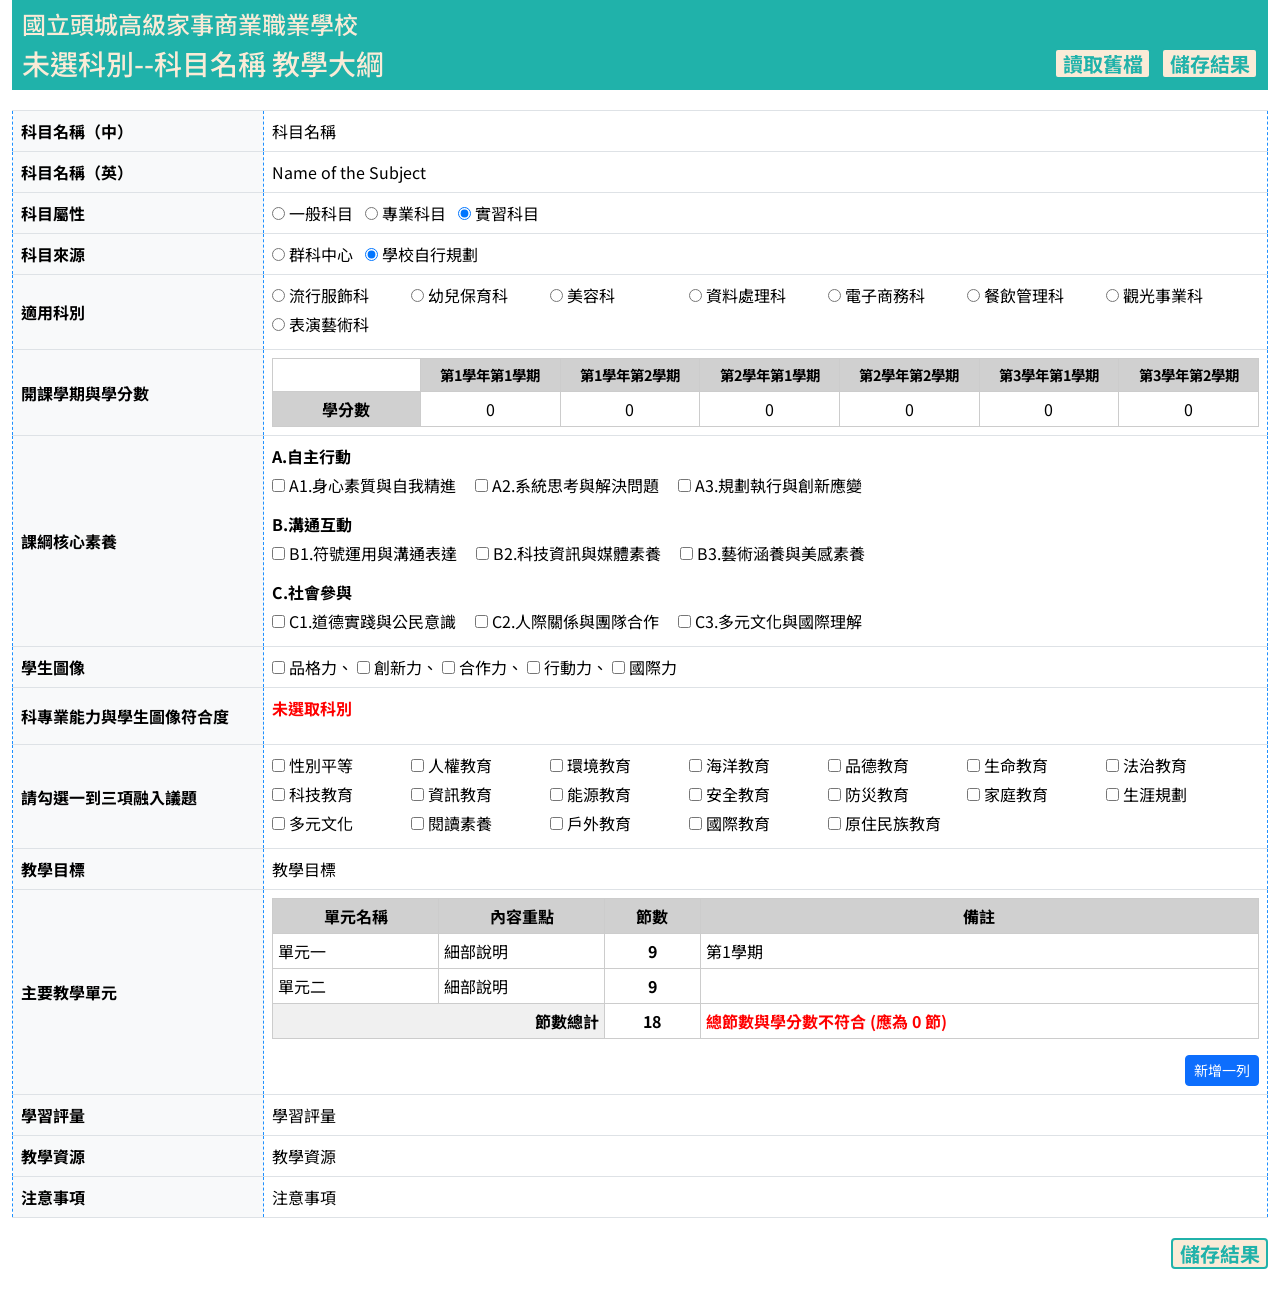
==== table.html @ cfb89565 "Add files via upload 填寫課程大綱" ====
<!doctype html>
<html lang="zh-TW">
<head>
<meta charset="UTF-8">
<meta name="viewport" content="width=device-width, initial-scale=1">
<title>未選科別--科目名稱 教學大綱</title> 

<link href="https://cdn.jsdelivr.net/npm/bootstrap@5.2.1/dist/css/bootstrap.min.css" rel="stylesheet">

<link rel="preconnect" href="https://fonts.googleapis.com">
<link rel="preconnect" href="https://fonts.gstatic.com" crossorigin>
<link href="https://fonts.googleapis.com/css2?family=Noto+Sans+TC:wght@500&display=swap" rel="stylesheet">

<style>
/* 繼承 logform.html 的通用樣式 */
* {
    font-family: 'Noto Sans TC', sans-serif;
}
.header {
    color: AntiqueWhite;
    background-color: LightSeaGreen;
    padding: 10px;
    margin-bottom: 20px;
    /* 確保定位上下文 */
    position: relative; 
}
/* 調整表格樣式 */
.syllabus-table th {
    background-color: #f8f9fa; /* Bootstrap Light 背景色 */
    width: 20%;
    font-weight: bold;
    color: #000;
}
.syllabus-table td, .syllabus-table th {
    vertical-align: middle;
    /* 增加藍色虛線邊框來提示可編輯 */
    border: 1px dashed DodgerBlue; 
}

/* 內部單元表格 - 統一樣式 (主要教學單元與科專業能力、開課學期) */
.inner-table td, .inner-table th {
    /* 使用 #ccc 實線邊框，匹配科專業能力 */
    border: 1px solid #ccc !important; 
    padding: 5px; 
    vertical-align: middle;
}
.inner-table th {
    /* 背景色改為 #d0d0d0 */
    background-color: #d0d0d0; 
    width: auto;
    /* 置中和粗體 */
    text-align: center; 
    font-weight: bold; 
    color: #000; /* 確保內嵌表格標題文字是黑色 */
}

/* 移除「主要教學單元」表格的行底色 (stripe) */
#syllabusTable tbody tr td {
    background-color: transparent !important; /* 確保沒有底色 */
}
/* 讓包含 input/list 的儲存格保持不可直接編輯外部文字，只允許操作內部元素 */
.no-edit-td {
    /* 移除藍色虛線邊框，使用實線 */
    border: 1px solid #999; 
    /* 強制內容不可編輯 */
    contenteditable: "false"; 
}
/* 關鍵：使所有帶有 editable-td class 的格子文字為 DodgerBlue */
.editable-td {
    color: DodgerBlue;
}
/* 適用科別/學期選項排版，讓選項之間有足夠間距 */
.subject-group label {
    display: inline-block;
    min-width: 120px;
    margin-right: 15px;
    margin-bottom: 5px;
}

/* ****** 開課學期表格相關樣式 (轉置後) ****** */
/* 確保學期標題不會因為太長而換行 */
#semesterCreditTable thead th:not(:first-child) {
    font-size: 0.9rem; /* 縮小字體以容納更多欄位 */
}
/* ****** 結束：開課學期表格相關樣式 ****** */

/* ****** 科專業能力內嵌表格樣式 (繼承 .inner-table 樣式) ****** */
.inner-competency-table .match-options label {
    margin-left: 5px; /* 讓選項之間有間距 */
}
/* ****** 結束：科專業能力內嵌表格樣式 ****** */


/* 節數欄位置中對齊 */
.session-count, #totalSessionCount {
    text-align: center;
    font-weight: bold; /* 總計保持粗體 */
}
/* 總計列標題 */
.inner-table tfoot th {
    background-color: #f0f0f0; /* 總計列標題不同色 */
    text-align: right;
    /* 確保邊框與內嵌表格一致 */
    border: 1px solid #ccc !important; 
}

/* 按鈕容器樣式，讓按鈕靠右 */
.button-container {
    text-align: right;
    margin-top: 10px; /* 與表格間距 */
}
/* 調整內層 list 的間距，避免文字太擠 */
.editable-td ul, .editable-td ol {
    margin-bottom: 0.5rem;
    padding-left: 20px;
}
.editable-td p {
    margin-bottom: 0.5rem;
}
/* ****** 統一標頭按鈕樣式 ****** */
.header-button {
    /* 配合 header 顏色，使用高對比配色 */
    background-color: AntiqueWhite; 
    color: LightSeaGreen; 
    border: 2px solid LightSeaGreen; 
    
    /* 套用統一的較小尺寸 */
    font-size: 1.25rem; 
    padding: 0.1rem 0.4rem;
    
    /* 基本按鈕樣式 */
    cursor: pointer;
    border-radius: 0.25rem;
    line-height: 1.2;
    font-weight: bold; 
    transition: background-color 0.15s ease-in-out;
    text-shadow: none; 
    
    position: initial;
    top: initial;
    right: initial;
}

.header-button:hover {
    background-color: #f5f5dc; 
    box-shadow: 0 0 5px LightSeaGreen;
}

#loadOldFileButton {
    margin-right: 10px; /* 讀取舊檔按鈕與儲存按鈕的間距 */
}
/* ****** 結束：統一標頭按鈕樣式 ****** */
</style>
</head>

<body>

<div class="container-fluid">
    <div class="header">
        <h4>國立頭城高級家事商業職業學校</h4>
        <div id="title-row" style="display: flex; justify-content: space-between; align-items: center;">
            <h3 id="mainSubjectTitle" style="margin-bottom: 0;">開課科別--科目名稱 教學大綱</h3>
            <div id="button-group" style="display: flex; align-items: center;">
                <input type="file" id="fileInput" style="display: none;" accept="text/html">
                <button id="loadOldFileButton" class="header-button" title="從已儲存的靜態檔中讀取內容">讀取舊檔</button>
                <button id="saveFinalButton" class="header-button">儲存結果</button> 
            </div>
            </div>
    </div>

    <table class="table table-bordered syllabus-table">
        <tbody>
            <tr>
                <th>科目名稱（中）</th>
                <td contenteditable="true" class="editable-td" id="subjectNameCh">科目名稱</td>
            </tr>
            <tr>
                <th>科目名稱（英）</th>
                <td contenteditable="true" class="editable-td" id="subjectNameEn">Name of the Subject</td>
            </tr>
            <tr>
                <th>科目屬性</th>
                <td class="no-edit-td">
                    <label><input type="radio" name="subject_type"> 一般科目</label>&nbsp;&nbsp;
                    <label><input type="radio" name="subject_type"> 專業科目</label>&nbsp;&nbsp;
                    <label><input type="radio" name="subject_type" checked> 實習科目</label>
                </td>
            </tr>
            <tr>
                <th>科目來源</th>
                <td class="no-edit-td">
                    <label><input type="radio" name="subject_source"> 群科中心</label>&nbsp;&nbsp;
                    <label><input type="radio" name="subject_source" checked> 學校自行規劃</label>
                </td>
            </tr>
            <tr>
                <th>適用科別</th>
                <td class="no-edit-td subject-group">
                    <label><input type="radio" name="applicable_dept"> 流行服飾科</label>
                    <label><input type="radio" name="applicable_dept"> 幼兒保育科</label>
                    <label><input type="radio" name="applicable_dept"> 美容科</label>
                    <label><input type="radio" name="applicable_dept"> 資料處理科</label>
                    <label><input type="radio" name="applicable_dept"> 電子商務科</label>
                    <label><input type="radio" name="applicable_dept"> 餐飲管理科</label>
                    <label><input type="radio" name="applicable_dept"> 觀光事業科</label> 
                    <label><input type="radio" name="applicable_dept"> 表演藝術科</label>
                </td>
            </tr>
            <tr>
                <th>開課學期與學分數</th>
                <td class="no-edit-td">
                    <table class="table table-bordered inner-table" id="semesterCreditTable" style="margin-bottom: 0; width: 100%;">
                        <thead>
                            <tr>
                                <th style="width: 15%; background-color: transparent;"></th> <th>第1學年第1學期</th>
                                <th>第1學年第2學期</th>
                                <th>第2學年第1學期</th>
                                <th>第2學年第2學期</th>
                                <th>第3學年第1學期</th>
                                <th>第3學年第2學期</th>
                            </tr>
                        </thead>
                        <tbody>
                            <tr>
                                <th style="color: #000; vertical-align: middle; font-weight: bold; background-color: #d0d0d0; text-align: center;">學分數</th>
                                <td contenteditable="true" class="editable-td credit-cell" style="text-align: center;">0</td>
                                <td contenteditable="true" class="editable-td credit-cell" style="text-align: center;">0</td>
                                <td contenteditable="true" class="editable-td credit-cell" style="text-align: center;">0</td>
                                <td contenteditable="true" class="editable-td credit-cell" style="text-align: center;">0</td>
                                <td contenteditable="true" class="editable-td credit-cell" style="text-align: center;">0</td>
                                <td contenteditable="true" class="editable-td credit-cell" style="text-align: center;">0</td>
                            </tr>
                        </tbody>
                    </table>
                </td>
            </tr>
            <tr>
                <th>課綱核心素養</th>
                <td class="no-edit-td subject-group">
                    <p style="font-weight: bold; margin-bottom: 5px; margin-top: 0; color: #000;">A.自主行動</p>
                    <label><input type="checkbox" name="core_competency"> A1.身心素質與自我精進</label>
                    <label><input type="checkbox" name="core_competency"> A2.系統思考與解決問題</label>
                    <label><input type="checkbox" name="core_competency"> A3.規劃執行與創新應變</label>
                    <br>
                    <p style="font-weight: bold; margin-top: 10px; margin-bottom: 5px; color: #000;">B.溝通互動</p>
                    <label><input type="checkbox" name="core_competency"> B1.符號運用與溝通表達</label>
                    <label><input type="checkbox" name="core_competency"> B2.科技資訊與媒體素養</label>
                    <label><input type="checkbox" name="core_competency"> B3.藝術涵養與美感素養</label>
                    <br>
                    <p style="font-weight: bold; margin-top: 10px; margin-bottom: 5px; color: #000;">C.社會參與</p>
                    <label><input type="checkbox" name="core_competency"> C1.道德實踐與公民意識</label>
                    <label><input type="checkbox" name="core_competency"> C2.人際關係與團隊合作</label>
                    <label><input type="checkbox" name="core_competency"> C3.多元文化與國際理解</label>
                </td>
            </tr>
            <tr>
                <th>學生圖像</th>
                <td class="no-edit-td">
                    <label><input type="checkbox"> 品格力</label>、
                    <label><input type="checkbox"> 創新力</label>、
                    <label><input type="checkbox"> 合作力</label>、
                    <label><input type="checkbox"> 行動力</label>、
                    <label><input type="checkbox"> 國際力</label>
                </td>
            </tr>
            
            <tr id="majorCompetencyRow">
                <th>科專業能力與學生圖像符合度</th>
                <td id="majorCompetenciesContainer" class="no-edit-td">
                    </td>
            </tr>
            
            <tr>
                <th>請勾選一到三項融入議題</th>
                <td class="no-edit-td subject-group">
                    <label><input type="checkbox" name="integrated_topic"> 性別平等</label>
                    <label><input type="checkbox" name="integrated_topic"> 人權教育</label>
                    <label><input type="checkbox" name="integrated_topic"> 環境教育</label>
                    <label><input type="checkbox" name="integrated_topic"> 海洋教育</label>
                    <label><input type="checkbox" name="integrated_topic"> 品德教育</label>
                    <label><input type="checkbox" name="integrated_topic"> 生命教育</label>
                    <label><input type="checkbox" name="integrated_topic"> 法治教育</label>
                    <label><input type="checkbox" name="integrated_topic"> 科技教育</label>
                    <label><input type="checkbox" name="integrated_topic"> 資訊教育</label>
                    <label><input type="checkbox" name="integrated_topic"> 能源教育</label>
                    <label><input type="checkbox" name="integrated_topic"> 安全教育</label>
                    <label><input type="checkbox" name="integrated_topic"> 防災教育</label>
                    <label><input type="checkbox" name="integrated_topic"> 家庭教育</label>
                    <label><input type="checkbox" name="integrated_topic"> 生涯規劃</label>
                    <label><input type="checkbox" name="integrated_topic"> 多元文化</label>
                    <label><input type="checkbox" name="integrated_topic"> 閱讀素養</label>
                    <label><input type="checkbox" name="integrated_topic"> 戶外教育</label>
                    <label><input type="checkbox" name="integrated_topic"> 國際教育</label>
                    <label><input type="checkbox" name="integrated_topic"> 原住民族教育</label>
                </td>
            </tr>
            
            <tr>
                <th>教學目標</th>
                <td contenteditable="true" class="editable-td">教學目標</td>
            </tr>
            <tr>
                <th>主要教學單元</th>
                <td>
                    <table class="table table-bordered inner-table" id="syllabusTable">
                        <thead>
                            <tr><th>單元名稱</th><th>內容重點</th><th>節數</th><th>備註</th></tr>
                        </thead>
                        <tbody id="unitBody">
                            <tr><td contenteditable="true" class="editable-td">單元一</td><td contenteditable="true" class="editable-td">細部說明</td><td contenteditable="true" class="editable-td session-count">9</td><td contenteditable="true" class="editable-td">第1學期</td></tr>
                            <tr><td contenteditable="true" class="editable-td">單元二</td><td contenteditable="true" class="editable-td">細部說明</td><td contenteditable="true" class="editable-td session-count">9</td><td contenteditable="true" class="editable-td"></td></tr>
                        </tbody>
                        <tfoot>
                            <tr>
                                <th colspan="2">節數總計</th>
                                <td id="totalSessionCount" class="editable-td" style="text-align: center;">0</td>
                                <td id="creditMatchWarning"></td>
                            </tr>
                        </tfoot>
                    </table>
                    <div class="button-container">
                        <button class="btn btn-sm btn-primary" id="addNewUnitRow">新增一列</button>
                    </div>
                </td>
            </tr>
            
            <tr>
                <th>學習評量</th>
                <td contenteditable="true" class="editable-td">學習評量</td>
            </tr>
            <tr>
                <th>教學資源</th>
                <td contenteditable="true" class="editable-td">教學資源</td>
            </tr>
            <tr>
                <th>注意事項</th>
                <td contenteditable="true" class="editable-td">注意事項</td>
            </tr>
        </tbody>
    </table>
</div>

<div class="container-fluid" style="text-align: right; margin-top: 20px; margin-bottom: 20px;">
    <button id="saveFinalButtonBottom" class="header-button">儲存結果</button>
</div>

<script src="https://cdn.jsdelivr.net/npm/bootstrap@5.2.1/dist/js/bootstrap.bundle.min.js"></script>

<script>
//==================================================
// 1. 科專業能力資料表
//==================================================
const 科專業能力 = {
    "流行服飾科": [
        "具備流行服飾類相關基本概念及實用技能",
        "具備對美之敏銳觀察力，且富含敬業精神的工作態度及職業道德與終身學習的觀念",
        "具備服飾設計專業知能及作品賞析能力",
        "具備打版專業技能及服裝修改技巧",
        "具備流行脈動觀察及分析能力"
    ],
    "幼兒保育科": [
        "具備幼保類科基本概念及實用技能",
        "具備教案設計活動規劃的能力",
        "具備助理保育員之教保能力",
        "具備家庭服務與照顧服務能力",
        "具備團隊合作與多元能力"
    ],
    "美容科": [
        "具備美容美髮專業知能與職業道德",
        "具備美感與美髮彩妝鑑賞與服務能力",
        "具備整體造型與時尚產業實作能力",
        "具備敬業工作態度與終身學習能力"
    ],
    "資料處理科": [
        "具備辦公室自動化行政能力",
        "具備網頁設計能力",
        "具備多媒體製作能力",
        "具備行動裝置應用程式製作能力",
        "具備職場所需的職業道德與終身學習能力"
    ],
    "電子商務科": [
        "具備商業基礎與電商經營能力",
        "具備創意思考、行銷企劃與數位行銷能力",
        "具備金融理財與會計資訊應用能力",
        "具備資訊軟體與多媒體應用能力",
        "具備敬業精神與終身學習態度"
    ],
    "餐飲管理科": [
        "具備中餐、西餐與烘焙能力",
        "具備飲料調製與創意飲品能力",
        "具備餐飲服務與溝通能力",
        "具備基礎餐旅英語能力",
        "具備在地文化與飲食連結能力"
    ],
    "觀光事業科": [
        "具備旅館、餐廳、會展與運輸服務能力",
        "具備國際觀與餐旅英日語會話能力",
        "具備導覽解說與旅遊溝通能力",
        "具備文化與觀光資源整合與遊程設計能力",
        "具備人文素養與職業道德能力"
    ],
    "表演藝術科": [
        "具備表演藝術基礎能力",
        "具備影視幕後工程應用能力",
        "具備人文藝術素養",
        "具備藝術產業實作能力",
        "具備職業道德與終身學習能力"
    ]
};


//==================================================
// 2. 計算總節數與學分符合性
//==================================================
function calculateTotalSessions() {
    const cells = document.querySelectorAll(".session-count");
    let total = 0;

    cells.forEach(c => {
        // 確保在計算時，contenteditable 的值是數字
        const v = parseInt(c.textContent.trim().replace(/\D/g, "")) || 0;
        total += v;
    });

    document.getElementById("totalSessionCount").textContent = total;

    // 計算總學分 (從 .credit-cell 的文本內容中提取)
    let credits = 0;
    document.querySelectorAll(".credit-cell").forEach(td => {
        // 使用 replace(/\D/g, "") 穩健地提取數字
        credits += parseInt(td.textContent.trim().replace(/\D/g, "")) || 0;
    });


    const required = credits * 18;
    const warn = document.getElementById("creditMatchWarning");

    warn.innerHTML = (required !== total)
        ? `<span style="color:red;font-weight:bold">總節數與學分數不符合 (應為 ${required} 節)</span>`
        : "";
}


//==================================================
// 3. 更新標題與科別 → 更新能力表
//==================================================
function updateTitles() {
    const subject = document.getElementById("subjectNameCh").textContent.trim();
    const r = document.querySelector('input[name="applicable_dept"]:checked');
    const dept = r ? r.closest("label").textContent.trim() : "未選科別";

    const title = `${dept}--${subject} 教學大綱`;

    document.title = title;
    document.getElementById("mainSubjectTitle").textContent = title;

    update科專業能力();
}


//==================================================
// 4. 動態產生科專業能力表格
//==================================================
function update科專業能力() {
    const r = document.querySelector('input[name="applicable_dept"]:checked');
    const container = document.getElementById("majorCompetenciesContainer");

    if (!r) {
        container.innerHTML = `<p style="color:red;font-weight:bold">未選取科別</p>`;
        return;
    }

    const dept = r.closest("label").textContent.trim();
    const list = 科專業能力[dept];

    if (!list) {
        // 應不會發生，但以防萬一
        container.innerHTML = `<p style="color:red;font-weight:bold">科別資料庫錯誤</p>`;
        return;
    }

    let html = `
        <table class="table table-bordered inner-table inner-competency-table">
            <thead>
                <tr>
                    <th style="background-color: #d0d0d0; color: #000; text-align: center;">科專業能力</th>
                    <th style="width: 20%; background-color: #d0d0d0; color: #000; text-align: center;">符合度</th>
                </tr>
            </thead>
            <tbody>
    `;

    list.forEach((text, i) => {
        const name = `competency_match_${i}`;
        html += `
            <tr>
                <td class="competency-text">${text}</td>
                <td class="match-options">
                    <label><input type="radio" name="${name}" value="高"> 高</label>
                    <label><input type="radio" name="${name}" value="低"> 低</label>
                    <label><input type="radio" name="${name}" value="無" checked> 無</label>
                </td>
            </tr>
        `;
    });

    html += "</tbody></table>";
    container.innerHTML = html;
}


//==================================================
// 5. 新增教學單元列
//==================================================
function addNewRow() {
    const tbody = document.getElementById("unitBody");
    const tr = document.createElement("tr");
    tr.innerHTML = `
        <td contenteditable="true" class="editable-td">請輸入單元名稱</td>
        <td contenteditable="true" class="editable-td">請輸入內容重點</td>
        <td contenteditable="true" class="editable-td session-count">1</td>
        <td contenteditable="true" class="editable-td"></td>
    `;

    tbody.appendChild(tr);
    tr.querySelector(".session-count").addEventListener("input", calculateTotalSessions);

    calculateTotalSessions();
}


//==================================================
// 6. 讀取舊檔（靜態檔讀取）
//==================================================

/**
 * Helper: Updates radio/checkbox fields from static text.
 * @param {HTMLElement} td - The static TD element content.
 * @param {string} selector - CSS selector for the live input group (e.g., 'input[name="applicable_dept"]').
 * @param {string} [separator='、'] - Separator for checkbox groups.
 */
function updateSelectionField(td, selector, separator = '、') {
    // 靜態檔的內容
    let staticText = td.textContent.trim();
    if (!staticText) return;

    // 清除所有現有的勾選
    document.querySelectorAll(selector).forEach(input => input.checked = false);
    
    // 如果是 Radio Button，直接比對文字
    if (selector.includes('type="radio"')) {
        document.querySelectorAll(selector).forEach(input => {
            const label = input.closest('label');
            if (label && label.textContent.trim() === staticText) {
                input.checked = true;
            }
        });
        return;
    }

    // Checkbox Group
    // 進行分割並清理空白，同時排除空字串
    const selectedItems = staticText.split(separator)
                                    .map(item => item.trim())
                                    .filter(item => item !== '');


    document.querySelectorAll(selector).forEach(input => {
        const label = input.closest('label');
        if (label && selectedItems.includes(label.textContent.trim())) {
            input.checked = true;
        }
    });
}

/**
 * Helper: Restores the live semester credit table from the static table's cell values.
 * @param {HTMLElement} staticTable - The loaded #semesterCreditTable element.
 */
function loadSemesterCreditTable(staticTable) {
    const liveTable = document.getElementById('semesterCreditTable');
    
    // 直接選取靜態表格和動態表格中的所有 .credit-cell，以確保只選擇學分數欄位
    const staticCreditCells = staticTable.querySelectorAll('.credit-cell');
    const liveCreditCells = liveTable.querySelectorAll('.credit-cell'); 

    if (staticCreditCells.length === 0 || liveCreditCells.length === 0) return;

    staticCreditCells.forEach((staticCell, index) => {
        // 使用 replace(/\D/g, "") 穩健地提取數字
        const staticValue = staticCell.textContent.trim().replace(/\D/g, "");
        
        if (liveCreditCells[index]) {
            // 直接將靜態檔的數值寫入 live table 的 contenteditable TD
            liveCreditCells[index].textContent = staticValue;
        }
    });
}


/**
 * Helper: Restores the live major competencies match from the static table.
 * @param {HTMLElement} staticTable - The loaded .inner-competency-table element.
 */
function loadMajorCompetencies(staticTable) {
    const liveTable = document.querySelector('#majorCompetenciesContainer .inner-competency-table');
    if (!liveTable) return; // 沒選科別或更新失敗

    const staticRows = staticTable.querySelectorAll('tbody tr');
    
    staticRows.forEach(staticRow => {
        const staticText = staticRow.querySelector('.competency-text')?.textContent.trim();
        // 靜態檔的 match-options 儲存格只有文字
        const staticMatch = staticRow.querySelector('td:last-child')?.textContent.trim(); 
        
        if (!staticText || !staticMatch) return;
        
        // 在 live table 中找到相符的列
        const liveRow = Array.from(liveTable.querySelectorAll('tbody tr')).find(tr => {
            return tr.querySelector('.competency-text')?.textContent.trim() === staticText;
        });

        if (liveRow) {
            // 找到 live table 中符合 static match text 的 radio button
            const liveRadio = liveRow.querySelector(`input[type="radio"][value="${staticMatch}"]`);
            if (liveRadio) {
                const name = liveRadio.name;
                // 清除現有 check
                liveRow.querySelectorAll(`input[name="${name}"]`).forEach(r => r.checked = false);
                // 設置新的 check
                liveRadio.checked = true;
            }
        }
    });
}

/**
 * Helper: Restores the live syllabus table from the static table rows.
 * @param {HTMLElement} staticTable - The loaded #syllabusTable element.
 */
function loadSyllabusTable(staticTable) {
    const unitBody = document.getElementById('unitBody');
    // 清除現有 rows
    unitBody.innerHTML = ''; 
    
    // 嚴格只查詢靜態表格 tbody 內的 <tr>，避免選取到 tfoot
    const staticBody = staticTable.querySelector('tbody');
    if (!staticBody) return;
    
    const staticRows = staticBody.querySelectorAll('tr'); // 修正選擇器
    
    staticRows.forEach(staticRow => {
        const newTr = document.createElement('tr');
        // 複製儲存格內容並重新設定可編輯屬性
        Array.from(staticRow.children).forEach((staticCell, index) => {
            const newTd = document.createElement('td');
            // 直接複製 innerHTML，保留 ul/ol/p 標籤結構
            newTd.innerHTML = staticCell.innerHTML;
            newTd.setAttribute('contenteditable', 'true');
            newTd.classList.add('editable-td');
            
            // 重新加上節數欄位的 class 和 listener
            if (index === 2) {
                newTd.classList.add('session-count');
                newTd.addEventListener('input', calculateTotalSessions);
            }
            newTr.appendChild(newTd);
        });
        unitBody.appendChild(newTr);
    });
}


function loadOldFile() {
    const fileInput = document.getElementById('fileInput');
    
    // 設置 onchange 事件處理器
    fileInput.onchange = (e) => {
        const file = e.target.files[0];
        // 清空 file input，以便下次選取相同檔案時仍能觸發 change 事件
        e.target.value = ''; 
        if (!file) return;

        const reader = new FileReader();
        reader.onload = function(event) {
            const htmlContent = event.target.result;
            // 解析載入的靜態 HTML
            const parser = new DOMParser();
            const staticDoc = parser.parseFromString(htmlContent, 'text/html');
            const staticTable = staticDoc.querySelector('.syllabus-table');
            
            if (!staticTable) {
                alert("錯誤：讀取檔案失敗或檔案格式不正確，請確保您讀取的是先前儲存的靜態 HTML 檔。");
                return;
            }

            // 取得所有靜態表格的 TH/TD 映射
            const staticRows = Array.from(staticTable.querySelectorAll('tbody tr'));
            const getStaticTdByTh = (thText) => {
                const tr = staticRows.find(r => r.querySelector('th')?.textContent.trim() === thText);
                // 靜態檔儲存時 TH/TD 在同一個 TR 裡
                return tr ? tr.querySelector('td') : null; 
            };

            // ** 1. 載入文字欄位 **
            const staticSubjectNameCh = getStaticTdByTh('科目名稱（中）');
            if (staticSubjectNameCh) {
                document.getElementById('subjectNameCh').textContent = staticSubjectNameCh.textContent.trim();
            }
            const staticSubjectNameEn = getStaticTdByTh('科目名稱（英）');
            if (staticSubjectNameEn) {
                document.getElementById('subjectNameEn').textContent = staticSubjectNameEn.textContent.trim();
            }
            
            // ** 2. 載入選擇欄位 - 先載入適用科別以重建科專業能力表格 **
            const staticApplicableDeptTd = getStaticTdByTh('適用科別');
            if (staticApplicableDeptTd) {
                // 靜態檔的適用科別 TD 內容為純文字 (e.g. 餐飲管理科)
                updateSelectionField(staticApplicableDeptTd, 'input[name="applicable_dept"]');
                updateTitles(); // 必須立即呼叫來重建科專業能力表格
            }

            // ** 3. 載入其他選擇欄位 **
            const staticSubjectTypeTd = getStaticTdByTh('科目屬性');
            if (staticSubjectTypeTd) updateSelectionField(staticSubjectTypeTd, 'input[name="subject_type"]');
            toggleMajorCompetencyVisibility(); // 載入屬性後檢查隱藏/顯示
            
            const staticSubjectSourceTd = getStaticTdByTh('科目來源');
            if (staticSubjectSourceTd) updateSelectionField(staticSubjectSourceTd, 'input[name="subject_source"]');
            
            const staticStudentImageTd = getStaticTdByTh('學生圖像');
            // 注意：學生圖像沒有 name 屬性，使用更複雜的選擇器
            if (staticStudentImageTd) updateSelectionField(staticStudentImageTd, 'td:not(#majorCompetenciesContainer, #semesterCreditTable) > label > input[type="checkbox"]:not([name])', '、'); 

            const staticIntegratedTopicTd = getStaticTdByTh('請勾選一到三項融入議題');
            // 此處使用修正後的 updateSelectionField 函式來讀取融入議題
            if (staticIntegratedTopicTd) updateSelectionField(staticIntegratedTopicTd, 'input[name="integrated_topic"]', '、'); 
            
            // ** 4. 載入核心素養（特殊解析） **
            const staticCoreCompetencyTd = getStaticTdByTh('課綱核心素養');
            if (staticCoreCompetencyTd) {
                document.querySelectorAll('input[name="core_competency"]').forEach(input => input.checked = false);
                
                let staticText = staticCoreCompetencyTd.textContent.trim();
                // 移除標頭文字，將剩餘文字用分隔符號連接
                staticText = staticText.replace(/\s*A\.自主行動\s*|\s*B\.溝通互動\s*|\s*C\.社會參與\s*/g, '、').trim();
                staticText = staticText.replace(/^、|、$/g, '').trim(); 
                
                if (staticText) {
                    // 這裡也使用修正後的 split 和 trim 邏輯
                    const selectedItems = staticText.split('、')
                                                    .map(item => item.trim())
                                                    .filter(item => item !== '');


                    document.querySelectorAll('input[name="core_competency"]').forEach(input => {
                        const label = input.closest('label');
                        if (label && selectedItems.includes(label.textContent.trim())) {
                            input.checked = true;
                        }
                    });
                }
            }


            // ** 5. 載入表格欄位 **
            
            // 科專業能力與學生圖像符合度
            const staticMajorCompetenciesTd = getStaticTdByTh('科專業能力與學生圖像符合度');
            const staticMajorCompetenciesTable = staticMajorCompetenciesTd ? staticMajorCompetenciesTd.querySelector('.inner-competency-table') : null;
            if (staticMajorCompetenciesTable) {
                // 必須在 updateTitles() 之後執行，因為 updateTitles() 會建立 live table
                loadMajorCompetencies(staticMajorCompetenciesTable);
            }
            
            // 開課學期與學分數 
            const staticSemesterCreditTd = getStaticTdByTh('開課學期與學分數');
            const staticSemesterCreditTable = staticSemesterCreditTd ? staticSemesterCreditTd.querySelector('#semesterCreditTable') : null;
            if (staticSemesterCreditTable) {
                loadSemesterCreditTable(staticSemesterCreditTable);
            }
            
            // 主要教學單元
            const staticSyllabusTd = getStaticTdByTh('主要教學單元');
            const staticSyllabusTable = staticSyllabusTd ? staticSyllabusTd.querySelector('#syllabusTable') : null;
            if (staticSyllabusTable) {
                loadSyllabusTable(staticSyllabusTable);
            }
            
            // ** 6. 載入剩餘可編輯文字/列表欄位 **
            const fieldsToLoad = ['教學目標', '學習評量', '教學資源', '注意事項'];

            fieldsToLoad.forEach(thText => {
                const staticTd = getStaticTdByTh(thText);
                const liveTd = Array.from(document.querySelectorAll('.syllabus-table th')).find(th => th.textContent.trim() === thText)?.nextElementSibling;
                if (staticTd && liveTd) {
                    // 直接複製 innerHTML，保留 ul/ol/p 標籤結構
                    liveTd.innerHTML = staticTd.innerHTML;
                }
            });
            
            // ** 7. 最終更新 **
            calculateTotalSessions();
            
            alert("檔案讀取成功！網頁內容已更新。");
        };
        reader.readAsText(file);
    };
    
    // 3. 點擊按鈕，觸發隱藏的 file input
    fileInput.click();
}


//==================================================
// 7. 儲存靜態檔（修正檔名）
//==================================================
function saveFinalFile() {
    const clone = document.documentElement.cloneNode(true);
    const body = clone.querySelector("body");
    let newTotal = 0; // 儲存修正後的總節數

    // *** STEP 1: 同步 checked 狀態到 Clone 的屬性 ***
    const originalInputs = document.querySelectorAll('input[type="radio"], input[type="checkbox"]');
    const cloneInputs = body.querySelectorAll('input[type="radio"], input[type="checkbox"]');
    
    for (let i = 0; i < originalInputs.length; i++) {
        if (cloneInputs[i]) {
            if (originalInputs[i].checked) {
                cloneInputs[i].setAttribute('checked', 'checked');
            } else {
                cloneInputs[i].removeAttribute('checked');
            }
        }
    }
    
    // *** STEP 2: 移除「主要教學單元」中的無效列，並重新計算總節數 ***
    const cloneUnitBody = clone.querySelector('#unitBody');
    if (cloneUnitBody) {
        const rows = Array.from(cloneUnitBody.querySelectorAll('tr')); // 獲取靜態陣列
        
        rows.forEach(row => {
            const cells = row.querySelectorAll('td');
            // Cell 0: 單元名稱, Cell 2: 節數
            const nameText = cells[0]?.textContent.trim(); 
            const sessionText = cells[2]?.textContent.trim();
            // 解析節數，如果空白或非數字則為 0
            const sessionNum = parseInt(sessionText?.replace(/\D/g, "") || "0", 10); 

            // 判斷為無效列：單元名稱為空 OR 節數為 0/空
            if (nameText === '' || sessionNum === 0) {
                row.remove(); // 刪除該列
            } else {
                // 只將保留的列的節數計入總計
                newTotal += sessionNum;
            }
        });

        // 更新總節數欄位
        const cloneTotalEl = clone.querySelector('#totalSessionCount');
        if (cloneTotalEl) cloneTotalEl.textContent = newTotal;

        // *** STEP 3: 檢查學分符合度並更新警告訊息 (從 clone credit-cell 讀取) ***
        let credits = 0;
        clone.querySelectorAll(".credit-cell").forEach(td => {
            credits += parseInt(td.textContent.trim().replace(/\D/g, "")) || 0;
        });

        const required = credits * 18;
        const warn = clone.querySelector("#creditMatchWarning");

        if (warn) {
            // 與 newTotal 進行比對
            warn.innerHTML = (required !== newTotal)
                ? `<span style="color:red;font-weight:bold">總節數與學分數不符合 (應為 ${required} 節)</span>`
                : "";
        }
    }

    // *** STEP 4: 處理隱藏的科專業能力列（若為一般科目而隱藏，則移除不存） ***
    const isGeneralSubject = Array.from(clone.querySelectorAll('input[name="subject_type"]'))
        .some(input => input.checked && input.closest('label').textContent.includes('一般科目'));

    const cloneMajorCompetencyRow = clone.querySelector('#majorCompetencyRow');
    
    if (isGeneralSubject && cloneMajorCompetencyRow) {
        // 如果是「一般科目」，則將整列移除
        cloneMajorCompetencyRow.remove();
    }


    // 5. 靜態 CSS/Header 樣式：移除所有自訂樣式和動態連結
    clone.querySelectorAll('link, style').forEach(el => {
        // 保留 Bootstrap link
        if (!el.href || !el.href.includes('bootstrap')) {
            el.remove();
        }
    });

    // 6. 內容轉換：將所有動態/可編輯的內容轉換為靜態結果
    body.querySelectorAll(".syllabus-table td").forEach(td => {

        //--- A. 開課學期與學分數（欄位內容已是數字文本，僅需移除動態屬性）
        if (td.querySelector("#semesterCreditTable")) {
            const table = td.querySelector("#semesterCreditTable");
            if (!table) return;

            // 迭代每個學分數輸入 TD
            table.querySelectorAll('.credit-cell').forEach(creditCell => {
                // TD 內容已為使用者輸入的數字，無需變動其 innerHTML
                creditCell.style.textAlign = 'center'; 
                // 移除 TD 的 contenteditable 屬性
                creditCell.removeAttribute("contenteditable");
                creditCell.classList.remove("editable-td");
            });

            // 移除外部 TD 的動態屬性
            td.removeAttribute("contenteditable");
            td.classList.remove("editable-td");
            td.classList.remove("no-edit-td");

            return;
        }

        //--- B. 科專業能力與學生圖像符合度（保留表格結構，僅顯示選中文字）
        // 如果在 STEP 4 中被移除，此處將會因為找不到 td.id === "majorCompetenciesContainer" 而跳過，是正確行為。
        if (td.id === "majorCompetenciesContainer") {
            const table = td.querySelector(".inner-competency-table");
            
            if (table) {
                // 迭代每個符合度選項的儲存格
                table.querySelectorAll('.match-options').forEach(matchCell => {
                    // 找到選中的值，如果沒有則預設為 "無"
                    const checked = matchCell.querySelector('input[type="radio"][checked]');
                    const value = checked ? checked.value : "無"; 
                    
                    // 將整個儲存格內容替換為選中的符合度文字
                    matchCell.innerHTML = value;
                    matchCell.style.textAlign = 'center'; // 保持置中
                });
            } else if (td.innerHTML.includes('未選取科別')) {
                // 如果是「未選取科別」的提示文字，則保留 (移除紅粗體)
                td.innerHTML = '<p>未選取科別</p>';
            } else {
                // 其他未選科別的狀況
                td.innerHTML = "<p>未選取科別</p>";
            }

            // 移除 TD 的可編輯屬性
            td.removeAttribute("contenteditable");
            td.classList.remove("editable-td");
            td.classList.remove("no-edit-td");
            
            return;
        }

        // C. 課綱核心素養欄位（特殊處理：需分組輸出，轉文字）
        if (td.querySelector('input[name="core_competency"]')) {
            const headerMap = {
                "A.自主行動": [],
                "B.溝通互動": [],
                "C.社會參與": []
            };

            // 在 clone DOM 中，我們檢查 checked 屬性
            td.querySelectorAll('input[name="core_competency"][checked]').forEach(input => {
                const labelText = input.closest('label').textContent.trim();
                if (labelText.startsWith('A')) {
                    headerMap["A.自主行動"].push(labelText);
                } else if (labelText.startsWith('B')) {
                    headerMap["B.溝通互動"].push(labelText);
                } else if (labelText.startsWith('C')) {
                    headerMap["C.社會參與"].push(labelText);
                }
            });

            let outputHtml = '';
            for (const [header, values] of Object.entries(headerMap)) {
                if (values.length > 0) {
                    outputHtml += `<p style="font-weight: bold; margin-bottom: 5px; margin-top: 5px;">${header}</p>`;
                    outputHtml += `<p style="margin-top: 0;">${values.join('、 ')}</p>`;
                }
            }

            td.innerHTML = outputHtml === '' ? '<p>無選取項目</p>' : outputHtml;
            
            // 移除 editable attributes
            td.removeAttribute("contenteditable");
            td.classList.remove("editable-td");
            td.classList.remove("no-edit-td");

            return;
        }


        //--- D. 一般 radio/checkbox（排除：科專業能力 + 開課學期）
        if (
            td.querySelector("input[type='radio'], input[type='checkbox']") &&
            td.id !== "majorCompetenciesContainer" &&
            !td.querySelector("#semesterCreditTable")
        ) {
            const selected = [];
            // 在 clone DOM 中，我們檢查 checked 屬性
            td.querySelectorAll("input[checked]").forEach(input => {
                const lbl = input.closest("label");
                if (lbl) selected.push(lbl.textContent.trim());
            });

            td.innerHTML = selected.join("、 ");
            
            // 移除 editable attributes
            td.removeAttribute("contenteditable");
            td.classList.remove("editable-td");
            td.classList.remove("no-edit-td");
            
            return;
        }

        // --- E. 移除 contenteditable (針對所有剩下的可編輯欄位，如教學目標、備註等)
        
        // NEW: Remove all inline styles and classes from content elements to unify format
        if (td.children.length > 0) {
            td.querySelectorAll('*').forEach(el => {
                el.removeAttribute('style');
                el.removeAttribute('class');
            });
        }
        
        td.removeAttribute("contenteditable");
        td.classList.remove("editable-td");
    });

    // *** STEP 7: 移除 script 與所有按鈕 ***
    body.querySelectorAll("script").forEach(s => s.remove());
    
    // 移除「新增一列」按鈕及其父層容器：使用 parentElement 確保能移除
    const addNewRowBtn = body.querySelector("#addNewUnitRow");
    if (addNewRowBtn) addNewRowBtn.parentElement?.remove(); 
    
    // 移除表頭按鈕及容器
    const buttonGroup = body.querySelector("#button-group");
    if (buttonGroup) buttonGroup.remove();
    // 移除底部的儲存按鈕
    body.querySelector("#saveFinalButtonBottom")?.parentElement.remove();

    // 8. 為靜態輸出新增基本表格樣式 (移除虛線/藍色)
    const finalStyle = clone.querySelector('head').appendChild(document.createElement('style'));
    finalStyle.textContent = `
        /* 修正最終輸出的表格邊框和樣式 */
        .syllabus-table, .inner-table, .inner-competency-table { width: 100%; border-collapse: collapse; margin-bottom: 0 !important; }
        .syllabus-table td, .syllabus-table th, .inner-table td, .inner-table th, .inner-competency-table td, .inner-competency-table th {
            border: 1px solid black !important;
            padding: 8px;
            vertical-align: top;
            color: initial; /* 確保文字顏色為黑色 */
        }
        .header {
            background-color: LightSeaGreen;
            color: white;
            padding: 10px;
            position: initial; /* 移除定位 */
        }
        .syllabus-table th { background-color: #f8f9fa; }
        /* 靜態檔輸出時，內嵌表格的標題和總計列保持底色 */
        .inner-table th, .inner-competency-table th { background-color: #d0d0d0; } 
        .inner-table tfoot th { background-color: #f0f0f0; text-align: right;} 
        ul, ol { margin-bottom: 0.5rem; padding-left: 20px; }
        p { margin-bottom: 0.5rem; }
        h4, h3 { margin-bottom: 0; }
        /* 確保總節數置中 */
        #totalSessionCount { text-align: center; }
        /* 確保主要教學單元中的節數置中 */
        .session-count { text-align: center; }
    `;


    // 輸出檔案
    const blob = new Blob([new XMLSerializer().serializeToString(clone)], {
        type: "text/html"
    });

    const a = document.createElement("a");
    a.href = URL.createObjectURL(blob);
    
    const fullTitle = clone.querySelector('title').textContent.trim(); 
    let baseFileName = fullTitle || '教學大綱';
    // 移除標題中的「 教學大綱」
    baseFileName = baseFileName.replace(/\s*教學大綱/g, '').trim(); 
    // 修正：移除 "_靜態檔"，只保留檔名本身
    a.download = `${baseFileName}.html`; 

    document.body.appendChild(a);
    a.click();
    document.body.removeChild(a);
}


//==================================================
// 8. 隱藏/顯示「科專業能力與學生圖像符合度」
//==================================================
function toggleMajorCompetencyVisibility() {
    // 檢查是否有選中「一般科目」
    const isGeneralSubject = Array.from(document.querySelectorAll('input[name="subject_type"]'))
        .some(input => input.checked && input.closest('label').textContent.includes('一般科目'));

    const majorCompetencyRow = document.getElementById('majorCompetencyRow');
    
    if (majorCompetencyRow) {
        // 如果是「一般科目」則隱藏
        majorCompetencyRow.style.display = isGeneralSubject ? 'none' : 'table-row';
    }
}


//==================================================
// 9. 初始化事件
//==================================================
document.addEventListener("DOMContentLoaded", () => {
    updateTitles();
    calculateTotalSessions();
    toggleMajorCompetencyVisibility(); // 首次載入時檢查顯示/隱藏

    document.querySelectorAll(".session-count")
        .forEach(c => c.addEventListener("input", calculateTotalSessions));

    document.querySelectorAll('input[name="applicable_dept"]')
        .forEach(r => r.addEventListener("change", updateTitles));
        
    // 監聽科目屬性變化
    document.querySelectorAll('input[name="subject_type"]')
        .forEach(r => r.addEventListener("change", toggleMajorCompetencyVisibility));
        
    // 監聽直接輸入學分數的 TD 欄位 (contenteditable)
    document.querySelectorAll(".credit-cell")
        .forEach(c => c.addEventListener("input", calculateTotalSessions));

    document.getElementById("addNewUnitRow")
        .addEventListener("click", addNewRow);

    document.getElementById("loadOldFileButton")
        .addEventListener("click", loadOldFile);
        
    // 頂部的儲存結果按鈕
    document.getElementById("saveFinalButton")
        .addEventListener("click", saveFinalFile);
        
    // 底部的儲存結果按鈕
    document.getElementById("saveFinalButtonBottom")
        .addEventListener("click", saveFinalFile);
        
    // 科目名稱變動時也更新標題
    document.getElementById("subjectNameCh")
        .addEventListener("input", updateTitles);
});
</script>

</body>
</html>
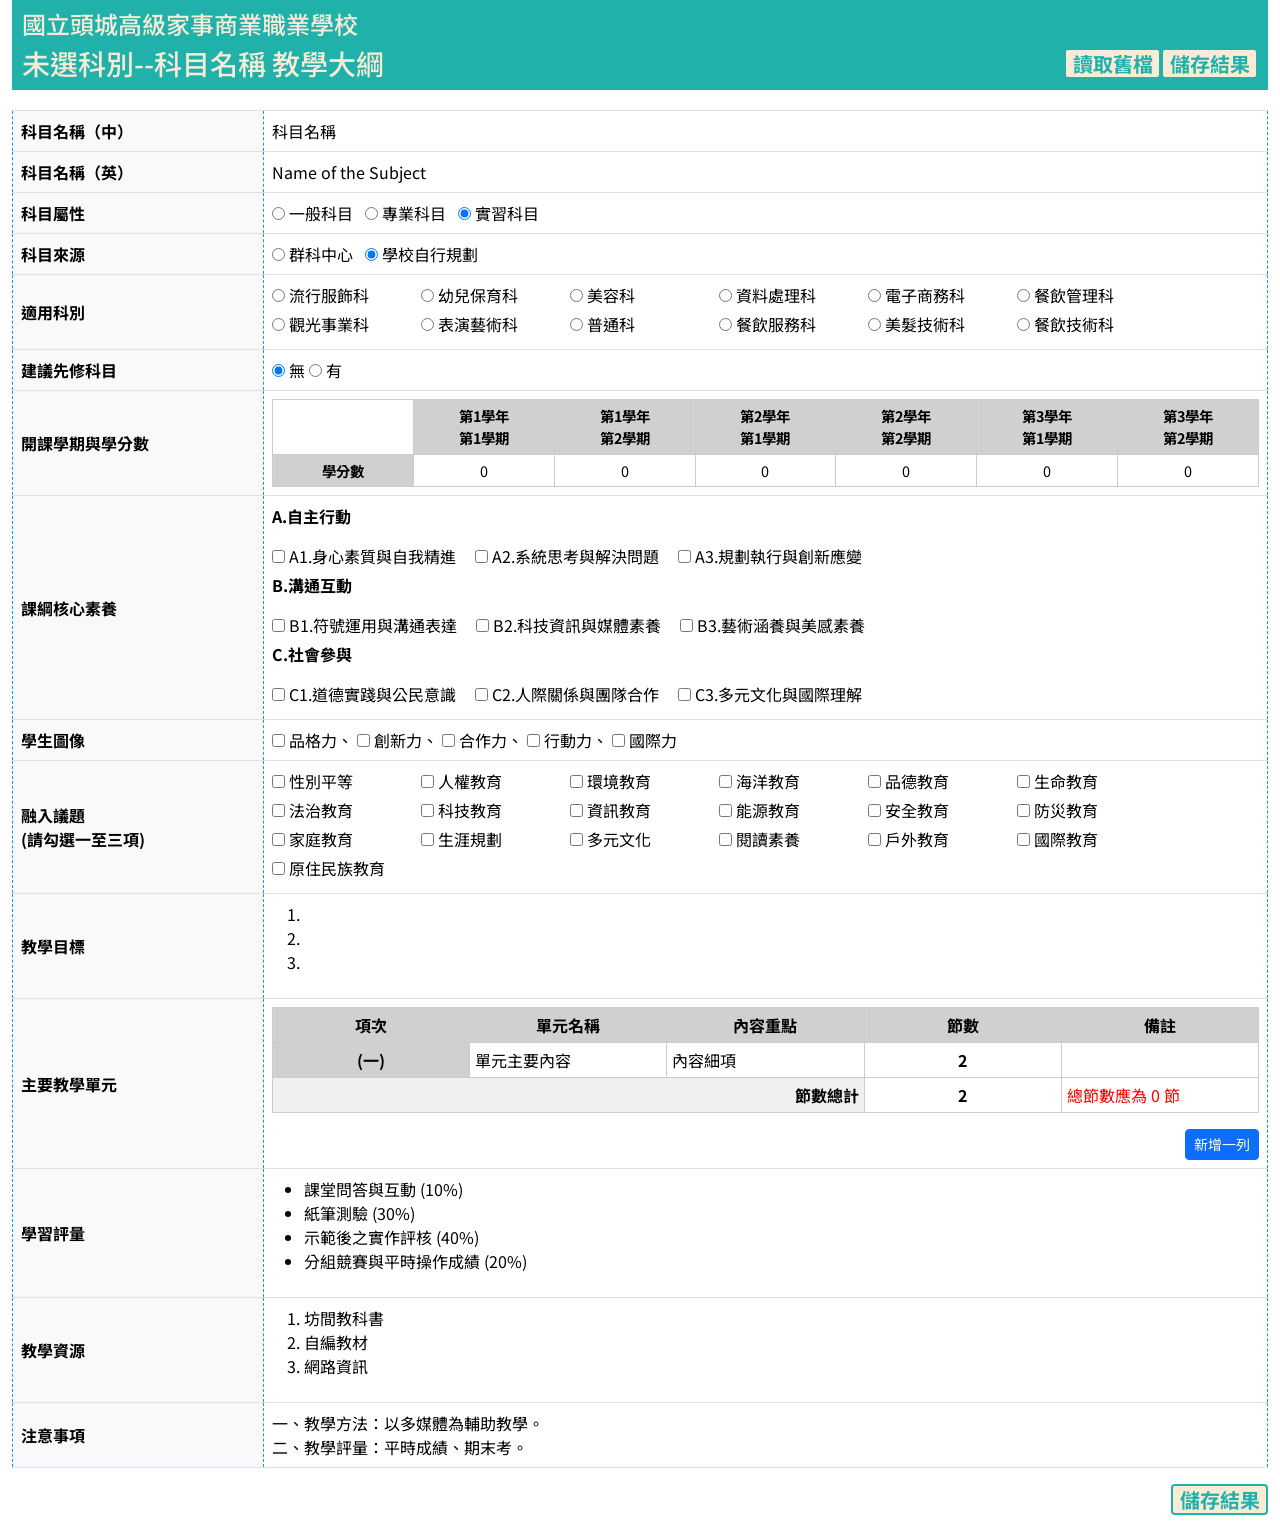
==== commit 537bcf06: "Rename 教學大綱_table.html to table.html" ====
--- a/table.html
+++ b/table.html
@@ -12,7 +12,7 @@
 <link href="https://fonts.googleapis.com/css2?family=Noto+Sans+TC:wght@500&display=swap" rel="stylesheet">
 
 <style>
-/* 繼承 logform.html 的通用樣式 */
+/* 基礎樣式設定 */
 * {
     font-family: 'Noto Sans TC', sans-serif;
 }
@@ -21,135 +21,98 @@
     background-color: LightSeaGreen;
     padding: 10px;
     margin-bottom: 20px;
-    /* 確保定位上下文 */
     position: relative; 
 }
-/* 調整表格樣式 */
 .syllabus-table th {
-    background-color: #f8f9fa; /* Bootstrap Light 背景色 */
+    background-color: #f8f9fa;
     width: 20%;
     font-weight: bold;
     color: #000;
 }
 .syllabus-table td, .syllabus-table th {
     vertical-align: middle;
-    /* 增加藍色虛線邊框來提示可編輯 */
     border: 1px dashed DodgerBlue; 
 }
 
-/* 內部單元表格 - 統一樣式 (主要教學單元與科專業能力、開課學期) */
 .inner-table td, .inner-table th {
-    /* 使用 #ccc 實線邊框，匹配科專業能力 */
     border: 1px solid #ccc !important; 
     padding: 5px; 
     vertical-align: middle;
 }
 .inner-table th {
-    /* 背景色改為 #d0d0d0 */
     background-color: #d0d0d0; 
-    width: auto;
-    /* 置中和粗體 */
     text-align: center; 
     font-weight: bold; 
-    color: #000; /* 確保內嵌表格標題文字是黑色 */
-}
-
-/* 移除「主要教學單元」表格的行底色 (stripe) */
-#syllabusTable tbody tr td {
-    background-color: transparent !important; /* 確保沒有底色 */
-}
-/* 讓包含 input/list 的儲存格保持不可直接編輯外部文字，只允許操作內部元素 */
+    color: #000;
+}
+
+#semesterCreditTable {
+    table-layout: fixed;
+    width: 100%;
+    margin-bottom: 0;
+}
+#semesterCreditTable th, #semesterCreditTable td {
+    width: 14.28%;
+    text-align: center;
+    word-wrap: break-word;
+    font-size: 0.9rem;
+}
+
 .no-edit-td {
-    /* 移除藍色虛線邊框，使用實線 */
     border: 1px solid #999; 
-    /* 強制內容不可編輯 */
-    contenteditable: "false"; 
-}
-/* 關鍵：使所有帶有 editable-td class 的格子文字為 DodgerBlue */
+}
 .editable-td {
     color: DodgerBlue;
 }
-/* 適用科別/學期選項排版，讓選項之間有足夠間距 */
 .subject-group label {
     display: inline-block;
-    min-width: 120px;
+    min-width: 130px; 
     margin-right: 15px;
     margin-bottom: 5px;
 }
-
-/* ****** 開課學期表格相關樣式 (轉置後) ****** */
-/* 確保學期標題不會因為太長而換行 */
-#semesterCreditTable thead th:not(:first-child) {
-    font-size: 0.9rem; /* 縮小字體以容納更多欄位 */
-}
-/* ****** 結束：開課學期表格相關樣式 ****** */
-
-/* ****** 科專業能力內嵌表格樣式 (繼承 .inner-table 樣式) ****** */
-.inner-competency-table .match-options label {
-    margin-left: 5px; /* 讓選項之間有間距 */
-}
-/* ****** 結束：科專業能力內嵌表格樣式 ****** */
-
-
-/* 節數欄位置中對齊 */
 .session-count, #totalSessionCount {
     text-align: center;
-    font-weight: bold; /* 總計保持粗體 */
-}
-/* 總計列標題 */
+    font-weight: bold;
+}
 .inner-table tfoot th {
-    background-color: #f0f0f0; /* 總計列標題不同色 */
+    background-color: #f0f0f0;
     text-align: right;
-    /* 確保邊框與內嵌表格一致 */
     border: 1px solid #ccc !important; 
 }
-
-/* 按鈕容器樣式，讓按鈕靠右 */
 .button-container {
     text-align: right;
-    margin-top: 10px; /* 與表格間距 */
-}
-/* 調整內層 list 的間距，避免文字太擠 */
-.editable-td ul, .editable-td ol {
-    margin-bottom: 0.5rem;
-    padding-left: 20px;
-}
-.editable-td p {
-    margin-bottom: 0.5rem;
-}
-/* ****** 統一標頭按鈕樣式 ****** */
+    margin-top: 10px;
+}
 .header-button {
-    /* 配合 header 顏色，使用高對比配色 */
     background-color: AntiqueWhite; 
     color: LightSeaGreen; 
     border: 2px solid LightSeaGreen; 
-    
-    /* 套用統一的較小尺寸 */
     font-size: 1.25rem; 
     padding: 0.1rem 0.4rem;
-    
-    /* 基本按鈕樣式 */
     cursor: pointer;
     border-radius: 0.25rem;
     line-height: 1.2;
     font-weight: bold; 
     transition: background-color 0.15s ease-in-out;
-    text-shadow: none; 
-    
-    position: initial;
-    top: initial;
-    right: initial;
-}
-
+}
 .header-button:hover {
     background-color: #f5f5dc; 
-    box-shadow: 0 0 5px LightSeaGreen;
-}
-
-#loadOldFileButton {
-    margin-right: 10px; /* 讀取舊檔按鈕與儲存按鈕的間距 */
-}
-/* ****** 結束：統一標頭按鈕樣式 ****** */
+}
+
+.seq-col {
+    width: 1%;
+    white-space: nowrap;
+    text-align: center;
+    background-color: #d0d0d0 !important; 
+    font-weight: bold !important;          
+    color: #000 !important;               
+}
+
+/* 提醒文字樣式 */
+.warning-text {
+    color: red;
+    font-weight: bold;
+}
 </style>
 </head>
 
@@ -162,10 +125,10 @@
             <h3 id="mainSubjectTitle" style="margin-bottom: 0;">開課科別--科目名稱 教學大綱</h3>
             <div id="button-group" style="display: flex; align-items: center;">
                 <input type="file" id="fileInput" style="display: none;" accept="text/html">
-                <button id="loadOldFileButton" class="header-button" title="從已儲存的靜態檔中讀取內容">讀取舊檔</button>
+                <button id="loadOldFileButton" class="header-button">讀取舊檔</button>
                 <button id="saveFinalButton" class="header-button">儲存結果</button> 
             </div>
-            </div>
+        </div>
     </div>
 
     <table class="table table-bordered syllabus-table">
@@ -180,22 +143,22 @@
             </tr>
             <tr>
                 <th>科目屬性</th>
-                <td class="no-edit-td">
-                    <label><input type="radio" name="subject_type"> 一般科目</label>&nbsp;&nbsp;
-                    <label><input type="radio" name="subject_type"> 專業科目</label>&nbsp;&nbsp;
-                    <label><input type="radio" name="subject_type" checked> 實習科目</label>
+                <td class="no-edit-td" id="subjectTypeContainer">
+                    <label><input type="radio" name="subject_type" value="一般科目"> 一般科目</label>&nbsp;&nbsp;
+                    <label><input type="radio" name="subject_type" value="專業科目"> 專業科目</label>&nbsp;&nbsp;
+                    <label><input type="radio" name="subject_type" value="實習科目" checked> 實習科目</label>
                 </td>
             </tr>
             <tr>
                 <th>科目來源</th>
-                <td class="no-edit-td">
-                    <label><input type="radio" name="subject_source"> 群科中心</label>&nbsp;&nbsp;
-                    <label><input type="radio" name="subject_source" checked> 學校自行規劃</label>
+                <td class="no-edit-td" id="subjectSourceContainer">
+                    <label><input type="radio" name="subject_source" value="群科中心"> 群科中心</label>&nbsp;&nbsp;
+                    <label><input type="radio" name="subject_source" value="學校自行規劃" checked> 學校自行規劃</label>
                 </td>
             </tr>
             <tr>
                 <th>適用科別</th>
-                <td class="no-edit-td subject-group">
+                <td class="no-edit-td subject-group" id="deptContainer">
                     <label><input type="radio" name="applicable_dept"> 流行服飾科</label>
                     <label><input type="radio" name="applicable_dept"> 幼兒保育科</label>
                     <label><input type="radio" name="applicable_dept"> 美容科</label>
@@ -204,31 +167,46 @@
                     <label><input type="radio" name="applicable_dept"> 餐飲管理科</label>
                     <label><input type="radio" name="applicable_dept"> 觀光事業科</label> 
                     <label><input type="radio" name="applicable_dept"> 表演藝術科</label>
+                    <label><input type="radio" name="applicable_dept"> 普通科</label>
+                    <label><input type="radio" name="applicable_dept"> 餐飲服務科</label>
+                    <label><input type="radio" name="applicable_dept"> 美髮技術科</label>
+                    <label><input type="radio" name="applicable_dept"> 餐飲技術科</label>
+                </td>
+            </tr>
+            <tr>
+                <th>建議先修科目</th>
+                <td class="no-edit-td" id="prerequisiteContainer">
+                    <label><input type="radio" name="has_prerequisite" value="無" checked> 無</label>
+                    <label><input type="radio" name="has_prerequisite" value="有"> 有</label>
+                    <span id="prerequisiteInputSpan" style="display: none; color: #000;">
+                        ，科目名稱為：<span contenteditable="true" class="editable-td" id="prerequisiteSubjectName" style="display: inline-block; min-width: 120px; border-bottom: 1px solid DodgerBlue;">請輸入科目</span>
+                    </span>
                 </td>
             </tr>
             <tr>
                 <th>開課學期與學分數</th>
                 <td class="no-edit-td">
-                    <table class="table table-bordered inner-table" id="semesterCreditTable" style="margin-bottom: 0; width: 100%;">
+                    <table class="table table-bordered inner-table" id="semesterCreditTable">
                         <thead>
                             <tr>
-                                <th style="width: 15%; background-color: transparent;"></th> <th>第1學年第1學期</th>
-                                <th>第1學年第2學期</th>
-                                <th>第2學年第1學期</th>
-                                <th>第2學年第2學期</th>
-                                <th>第3學年第1學期</th>
-                                <th>第3學年第2學期</th>
+                                <th style="background-color: transparent;"></th>
+                                <th>第1學年<br>第1學期</th>
+                                <th>第1學年<br>第2學期</th>
+                                <th>第2學年<br>第1學期</th>
+                                <th>第2學年<br>第2學期</th>
+                                <th>第3學年<br>第1學期</th>
+                                <th>第3學年<br>第2學期</th>
                             </tr>
                         </thead>
                         <tbody>
                             <tr>
-                                <th style="color: #000; vertical-align: middle; font-weight: bold; background-color: #d0d0d0; text-align: center;">學分數</th>
-                                <td contenteditable="true" class="editable-td credit-cell" style="text-align: center;">0</td>
-                                <td contenteditable="true" class="editable-td credit-cell" style="text-align: center;">0</td>
-                                <td contenteditable="true" class="editable-td credit-cell" style="text-align: center;">0</td>
-                                <td contenteditable="true" class="editable-td credit-cell" style="text-align: center;">0</td>
-                                <td contenteditable="true" class="editable-td credit-cell" style="text-align: center;">0</td>
-                                <td contenteditable="true" class="editable-td credit-cell" style="text-align: center;">0</td>
+                                <th style="background-color: #d0d0d0;">學分數</th>
+                                <td contenteditable="true" class="editable-td credit-cell">0</td>
+                                <td contenteditable="true" class="editable-td credit-cell">0</td>
+                                <td contenteditable="true" class="editable-td credit-cell">0</td>
+                                <td contenteditable="true" class="editable-td credit-cell">0</td>
+                                <td contenteditable="true" class="editable-td credit-cell">0</td>
+                                <td contenteditable="true" class="editable-td credit-cell">0</td>
                             </tr>
                         </tbody>
                     </table>
@@ -236,18 +214,16 @@
             </tr>
             <tr>
                 <th>課綱核心素養</th>
-                <td class="no-edit-td subject-group">
-                    <p style="font-weight: bold; margin-bottom: 5px; margin-top: 0; color: #000;">A.自主行動</p>
+                <td class="no-edit-td subject-group" id="coreCompetencyContainer">
+                    <p style="font-weight: bold; color: #000;">A.自主行動</p>
                     <label><input type="checkbox" name="core_competency"> A1.身心素質與自我精進</label>
                     <label><input type="checkbox" name="core_competency"> A2.系統思考與解決問題</label>
-                    <label><input type="checkbox" name="core_competency"> A3.規劃執行與創新應變</label>
-                    <br>
-                    <p style="font-weight: bold; margin-top: 10px; margin-bottom: 5px; color: #000;">B.溝通互動</p>
+                    <label><input type="checkbox" name="core_competency"> A3.規劃執行與創新應變</label><br>
+                    <p style="font-weight: bold; color: #000;">B.溝通互動</p>
                     <label><input type="checkbox" name="core_competency"> B1.符號運用與溝通表達</label>
                     <label><input type="checkbox" name="core_competency"> B2.科技資訊與媒體素養</label>
-                    <label><input type="checkbox" name="core_competency"> B3.藝術涵養與美感素養</label>
-                    <br>
-                    <p style="font-weight: bold; margin-top: 10px; margin-bottom: 5px; color: #000;">C.社會參與</p>
+                    <label><input type="checkbox" name="core_competency"> B3.藝術涵養與美感素養</label><br>
+                    <p style="font-weight: bold; color: #000;">C.社會參與</p>
                     <label><input type="checkbox" name="core_competency"> C1.道德實踐與公民意識</label>
                     <label><input type="checkbox" name="core_competency"> C2.人際關係與團隊合作</label>
                     <label><input type="checkbox" name="core_competency"> C3.多元文化與國際理解</label>
@@ -255,65 +231,78 @@
             </tr>
             <tr>
                 <th>學生圖像</th>
-                <td class="no-edit-td">
-                    <label><input type="checkbox"> 品格力</label>、
-                    <label><input type="checkbox"> 創新力</label>、
-                    <label><input type="checkbox"> 合作力</label>、
-                    <label><input type="checkbox"> 行動力</label>、
-                    <label><input type="checkbox"> 國際力</label>
-                </td>
-            </tr>
-            
+                <td class="no-edit-td" id="studentImageContainer">
+                    <label><input type="checkbox" name="student_image"> 品格力</label>、
+                    <label><input type="checkbox" name="student_image"> 創新力</label>、
+                    <label><input type="checkbox" name="student_image"> 合作力</label>、
+                    <label><input type="checkbox" name="student_image"> 行動力</label>、
+                    <label><input type="checkbox" name="student_image"> 國際力</label>
+                </td>
+            </tr>
+            <tr>
+                <th>融入議題<br>(請勾選一至三項)</th>
+                <td class="no-edit-td subject-group" id="issueContainer">
+                    <label><input type="checkbox" name="integrated_issue"> 性別平等</label>
+                    <label><input type="checkbox" name="integrated_issue"> 人權教育</label>
+                    <label><input type="checkbox" name="integrated_issue"> 環境教育</label>
+                    <label><input type="checkbox" name="integrated_issue"> 海洋教育</label>
+                    <label><input type="checkbox" name="integrated_issue"> 品德教育</label>
+                    <label><input type="checkbox" name="integrated_issue"> 生命教育</label>
+                    <label><input type="checkbox" name="integrated_issue"> 法治教育</label>
+                    <label><input type="checkbox" name="integrated_issue"> 科技教育</label>
+                    <label><input type="checkbox" name="integrated_issue"> 資訊教育</label>
+                    <label><input type="checkbox" name="integrated_issue"> 能源教育</label>
+                    <label><input type="checkbox" name="integrated_issue"> 安全教育</label>
+                    <label><input type="checkbox" name="integrated_issue"> 防災教育</label>
+                    <label><input type="checkbox" name="integrated_issue"> 家庭教育</label>
+                    <label><input type="checkbox" name="integrated_issue"> 生涯規劃</label>
+                    <label><input type="checkbox" name="integrated_issue"> 多元文化</label>
+                    <label><input type="checkbox" name="integrated_issue"> 閱讀素養</label>
+                    <label><input type="checkbox" name="integrated_issue"> 戶外教育</label>
+                    <label><input type="checkbox" name="integrated_issue"> 國際教育</label>
+                    <label><input type="checkbox" name="integrated_issue"> 原住民族教育</label>
+                </td>
+            </tr>
             <tr id="majorCompetencyRow">
                 <th>科專業能力與學生圖像符合度</th>
-                <td id="majorCompetenciesContainer" class="no-edit-td">
-                    </td>
-            </tr>
-            
-            <tr>
-                <th>請勾選一到三項融入議題</th>
-                <td class="no-edit-td subject-group">
-                    <label><input type="checkbox" name="integrated_topic"> 性別平等</label>
-                    <label><input type="checkbox" name="integrated_topic"> 人權教育</label>
-                    <label><input type="checkbox" name="integrated_topic"> 環境教育</label>
-                    <label><input type="checkbox" name="integrated_topic"> 海洋教育</label>
-                    <label><input type="checkbox" name="integrated_topic"> 品德教育</label>
-                    <label><input type="checkbox" name="integrated_topic"> 生命教育</label>
-                    <label><input type="checkbox" name="integrated_topic"> 法治教育</label>
-                    <label><input type="checkbox" name="integrated_topic"> 科技教育</label>
-                    <label><input type="checkbox" name="integrated_topic"> 資訊教育</label>
-                    <label><input type="checkbox" name="integrated_topic"> 能源教育</label>
-                    <label><input type="checkbox" name="integrated_topic"> 安全教育</label>
-                    <label><input type="checkbox" name="integrated_topic"> 防災教育</label>
-                    <label><input type="checkbox" name="integrated_topic"> 家庭教育</label>
-                    <label><input type="checkbox" name="integrated_topic"> 生涯規劃</label>
-                    <label><input type="checkbox" name="integrated_topic"> 多元文化</label>
-                    <label><input type="checkbox" name="integrated_topic"> 閱讀素養</label>
-                    <label><input type="checkbox" name="integrated_topic"> 戶外教育</label>
-                    <label><input type="checkbox" name="integrated_topic"> 國際教育</label>
-                    <label><input type="checkbox" name="integrated_topic"> 原住民族教育</label>
-                </td>
-            </tr>
-            
+                <td id="majorCompetenciesContainer" class="no-edit-td"></td>
+            </tr>
             <tr>
                 <th>教學目標</th>
-                <td contenteditable="true" class="editable-td">教學目標</td>
+                <td contenteditable="true" class="editable-td" id="teachingGoalsTd">
+                    <ol>
+                        <li></li>
+                        <li></li>
+                        <li></li>
+                    </ol>
+                </td>
             </tr>
             <tr>
                 <th>主要教學單元</th>
                 <td>
                     <table class="table table-bordered inner-table" id="syllabusTable">
                         <thead>
-                            <tr><th>單元名稱</th><th>內容重點</th><th>節數</th><th>備註</th></tr>
+                            <tr>
+                                <th class="seq-col">項次</th>
+                                <th>單元名稱</th>
+                                <th>內容重點</th>
+                                <th>節數</th>
+                                <th>備註</th>
+                            </tr>
                         </thead>
                         <tbody id="unitBody">
-                            <tr><td contenteditable="true" class="editable-td">單元一</td><td contenteditable="true" class="editable-td">細部說明</td><td contenteditable="true" class="editable-td session-count">9</td><td contenteditable="true" class="editable-td">第1學期</td></tr>
-                            <tr><td contenteditable="true" class="editable-td">單元二</td><td contenteditable="true" class="editable-td">細部說明</td><td contenteditable="true" class="editable-td session-count">9</td><td contenteditable="true" class="editable-td"></td></tr>
+                            <tr>
+                                <td class="seq-col">(一)</td>
+                                <td contenteditable="true" class="editable-td unit-name-cell">單元主要內容</td>
+                                <td contenteditable="true" class="editable-td">內容細項</td>
+                                <td contenteditable="true" class="editable-td session-count">2</td>
+                                <td contenteditable="true" class="editable-td remark-cell"></td>
+                            </tr>
                         </tbody>
                         <tfoot>
                             <tr>
-                                <th colspan="2">節數總計</th>
-                                <td id="totalSessionCount" class="editable-td" style="text-align: center;">0</td>
+                                <th colspan="3">節數總計</th>
+                                <td id="totalSessionCount" class="editable-td">0</td>
                                 <td id="creditMatchWarning"></td>
                             </tr>
                         </tfoot>
@@ -323,836 +312,368 @@
                     </div>
                 </td>
             </tr>
-            
             <tr>
                 <th>學習評量</th>
-                <td contenteditable="true" class="editable-td">學習評量</td>
+                <td contenteditable="true" class="editable-td">
+                    <ul>
+                        <li>課堂問答與互動 (10%)</li>
+                        <li>紙筆測驗 (30%)</li>
+                        <li>示範後之實作評核 (40%)</li>
+                        <li>分組競賽與平時操作成績 (20%)</li>
+                    </ul>
+                </td>
             </tr>
             <tr>
                 <th>教學資源</th>
-                <td contenteditable="true" class="editable-td">教學資源</td>
+                <td contenteditable="true" class="editable-td">
+                    <ol>
+                        <li>坊間教科書</li>
+                        <li>自編教材</li>
+                        <li>網路資訊</li>
+                    </ol>
+                </td>
             </tr>
             <tr>
                 <th>注意事項</th>
-                <td contenteditable="true" class="editable-td">注意事項</td>
+                <td contenteditable="true" class="editable-td" id="notesTd">
+                    一、教學方法：以多媒體為輔助教學。<br>
+                    二、教學評量：平時成績、期末考。
+                </td>
             </tr>
         </tbody>
     </table>
 </div>
 
-<div class="container-fluid" style="text-align: right; margin-top: 20px; margin-bottom: 20px;">
+<div class="container-fluid" style="text-align: right; margin-bottom: 20px;">
     <button id="saveFinalButtonBottom" class="header-button">儲存結果</button>
 </div>
 
-<script src="https://cdn.jsdelivr.net/npm/bootstrap@5.2.1/dist/js/bootstrap.bundle.min.js"></script>
-
 <script>
-//==================================================
-// 1. 科專業能力資料表
-//==================================================
+const seqLabels = ["(一)", "(二)", "(三)", "(四)", "(五)", "(六)", "(七)", "(八)", "(九)", "(十)", "(十一)", "(十二)", "(十三)", "(十四)", "(十五)", "(十六)", "(十七)", "(十八)", "(十九)", "(廿)", "(廿一)", "(廿二)"];
+const warningMsg = "（單元節數不能超過9節）";
+
 const 科專業能力 = {
-    "流行服飾科": [
-        "具備流行服飾類相關基本概念及實用技能",
-        "具備對美之敏銳觀察力，且富含敬業精神的工作態度及職業道德與終身學習的觀念",
-        "具備服飾設計專業知能及作品賞析能力",
-        "具備打版專業技能及服裝修改技巧",
-        "具備流行脈動觀察及分析能力"
-    ],
-    "幼兒保育科": [
-        "具備幼保類科基本概念及實用技能",
-        "具備教案設計活動規劃的能力",
-        "具備助理保育員之教保能力",
-        "具備家庭服務與照顧服務能力",
-        "具備團隊合作與多元能力"
-    ],
-    "美容科": [
-        "具備美容美髮專業知能與職業道德",
-        "具備美感與美髮彩妝鑑賞與服務能力",
-        "具備整體造型與時尚產業實作能力",
-        "具備敬業工作態度與終身學習能力"
-    ],
-    "資料處理科": [
-        "具備辦公室自動化行政能力",
-        "具備網頁設計能力",
-        "具備多媒體製作能力",
-        "具備行動裝置應用程式製作能力",
-        "具備職場所需的職業道德與終身學習能力"
-    ],
-    "電子商務科": [
-        "具備商業基礎與電商經營能力",
-        "具備創意思考、行銷企劃與數位行銷能力",
-        "具備金融理財與會計資訊應用能力",
-        "具備資訊軟體與多媒體應用能力",
-        "具備敬業精神與終身學習態度"
-    ],
-    "餐飲管理科": [
-        "具備中餐、西餐與烘焙能力",
-        "具備飲料調製與創意飲品能力",
-        "具備餐飲服務與溝通能力",
-        "具備基礎餐旅英語能力",
-        "具備在地文化與飲食連結能力"
-    ],
-    "觀光事業科": [
-        "具備旅館、餐廳、會展與運輸服務能力",
-        "具備國際觀與餐旅英日語會話能力",
-        "具備導覽解說與旅遊溝通能力",
-        "具備文化與觀光資源整合與遊程設計能力",
-        "具備人文素養與職業道德能力"
-    ],
-    "表演藝術科": [
-        "具備表演藝術基礎能力",
-        "具備影視幕後工程應用能力",
-        "具備人文藝術素養",
-        "具備藝術產業實作能力",
-        "具備職業道德與終身學習能力"
-    ]
+    "流行服飾科": ["具備流行服飾類相關基本概念及實用技能", "具備對美之敏銳觀察力，且富含敬業精神的工作態度及職業道德與終身學習的觀念", "具備服飾設計專業知能及設計作品賞析能力", "具備打版專業技能及個人化服裝修改技巧", "具備流行脈動觀察及分析能力", "具備手作及文創商品設計開發與製作能力"],
+    "幼兒保育科": ["具備幼保類科基本概念及實用技能", "具備教案設計活動規劃的能力", "具備全方位助理保育人員的教保能力", "具備家庭服務及照顧服務的能力", "具備主動積極與團隊合作之多元能力"],
+    "美容科": ["具備美容、美髮專業知能與職業道德", "具備美感並培養美髮及彩妝的鑑賞及服務能力", "具備流行時尚產業，整體造型專業技術實作能力及就業能力", "具備敬業的職業道德與樂業的工作態度及終生學習能力"],
+    "資料處理科": ["具備辦公室自動化行政業務處理能力", "具備網頁設計能力", "具備多媒體製作能力", "具備行動裝置應用程式製作能力", "具備相關職場所需職業道德與終身學習能力"],
+    "電子商務科": ["具備商業基礎能力及電子商務經營的專業能力", "具備創意思考、行銷企劃、數位行銷能力", "具備金融理財及會計資訊使用與分析能力", "具備電腦軟體應用及多媒體資訊應用能力", "具備敬業精神的工作態度、職業道德與終身學習的觀念"],
+    "餐飲管理科": ["具備中餐、西餐、烘焙製作能力", "具備飲料調製與創意啟發之能力", "具備餐飲服務技術與溝通能力", "具備基礎餐旅英語會話能力", "具備在地文化與飲食鏈結能力、培育廚藝專業技能", "具備餐飲專業領域，並具有職業道德及終生學習之能力"],
+    "觀光事業科": ["具備餐廳、旅館、會展與運輸業的專業服務能力，並培養終身學習的觀念", "具備國際觀及基礎餐旅英日文會話能力", "具備導覽解說與溝通之能力", "具備在地文化與觀光資源鏈結以及遊程設計之能力", "具備人文素養、建立職業道德及運用科技之能力"],
+    "表演藝術科": ["具備表演藝術相關專業領域之基礎能力", "具備影視幕後工程之應用能力", "具備廣博的人文素養", "具備藝術產業相關的基礎實作能力", "具備表演藝術產業從業終身學習態度與職業道德之涵養", "具備開闊的國際視野及誠信、勤奮、熱忱之工作態度"]
 };
 
-
-//==================================================
-// 2. 計算總節數與學分符合性
-//==================================================
+// 新增功能：檢查單行節數並更新備註
+function checkRowSessionWarning(row) {
+    const sessionCell = row.querySelector(".session-count");
+    const remarkCell = row.querySelector(".remark-cell");
+    const count = parseInt(sessionCell.textContent.trim().replace(/\D/g, "")) || 0;
+    
+    // 移除現有的警告 span (如果有)
+    const existingWarning = remarkCell.querySelector(".warning-text");
+    if (existingWarning) {
+        existingWarning.remove();
+    }
+
+    // 如果超過 9 節，新增警告
+    if (count > 9) {
+        const span = document.createElement("span");
+        span.className = "warning-text";
+        span.textContent = warningMsg;
+        remarkCell.appendChild(span);
+    }
+}
+
+function addNewRow() {
+    const tbody = document.getElementById("unitBody");
+    const currentIndex = tbody.rows.length;
+    if (currentIndex >= seqLabels.length) return;
+    const tr = document.createElement("tr");
+    tr.innerHTML = `
+        <td class="seq-col">${seqLabels[currentIndex]}</td>
+        <td contenteditable="true" class="editable-td unit-name-cell">單元主要內容</td>
+        <td contenteditable="true" class="editable-td">內容細項</td>
+        <td contenteditable="true" class="editable-td session-count">2</td>
+        <td contenteditable="true" class="editable-td remark-cell"></td>
+    `;
+    tbody.appendChild(tr);
+    
+    const sessionCell = tr.querySelector(".session-count");
+    sessionCell.addEventListener("input", () => {
+        calculateTotalSessions();
+        checkRowSessionWarning(tr);
+    });
+    
+    calculateTotalSessions();
+}
+
+function checkAndAutoFillGeneralDept() {
+    const deptRadio = document.querySelector('input[name="applicable_dept"]:checked');
+    if (deptRadio && deptRadio.closest("label").textContent.trim() === "普通科") {
+        const tbody = document.getElementById("unitBody");
+        if (tbody.rows.length < 18) {
+            while (tbody.rows.length < 18) addNewRow();
+        }
+    }
+}
+
 function calculateTotalSessions() {
-    const cells = document.querySelectorAll(".session-count");
     let total = 0;
-
-    cells.forEach(c => {
-        // 確保在計算時，contenteditable 的值是數字
-        const v = parseInt(c.textContent.trim().replace(/\D/g, "")) || 0;
-        total += v;
-    });
-
+    document.querySelectorAll(".session-count").forEach(c => {
+        total += parseInt(c.textContent.trim().replace(/\D/g, "")) || 0;
+    });
     document.getElementById("totalSessionCount").textContent = total;
-
-    // 計算總學分 (從 .credit-cell 的文本內容中提取)
     let credits = 0;
     document.querySelectorAll(".credit-cell").forEach(td => {
-        // 使用 replace(/\D/g, "") 穩健地提取數字
         credits += parseInt(td.textContent.trim().replace(/\D/g, "")) || 0;
     });
-
-
     const required = credits * 18;
     const warn = document.getElementById("creditMatchWarning");
-
-    warn.innerHTML = (required !== total)
-        ? `<span style="color:red;font-weight:bold">總節數與學分數不符合 (應為 ${required} 節)</span>`
-        : "";
-}
-
-
-//==================================================
-// 3. 更新標題與科別 → 更新能力表
-//==================================================
+    warn.innerHTML = (required !== total) ? `<span style="color:red">總節數應為 ${required} 節</span>` : "";
+}
+
 function updateTitles() {
     const subject = document.getElementById("subjectNameCh").textContent.trim();
     const r = document.querySelector('input[name="applicable_dept"]:checked');
     const dept = r ? r.closest("label").textContent.trim() : "未選科別";
-
     const title = `${dept}--${subject} 教學大綱`;
-
     document.title = title;
     document.getElementById("mainSubjectTitle").textContent = title;
-
-    update科專業能力();
-}
-
-
-//==================================================
-// 4. 動態產生科專業能力表格
-//==================================================
+    if (!window.isFilesLoading) update科專業能力();
+}
+
 function update科專業能力() {
     const r = document.querySelector('input[name="applicable_dept"]:checked');
     const container = document.getElementById("majorCompetenciesContainer");
-
-    if (!r) {
-        container.innerHTML = `<p style="color:red;font-weight:bold">未選取科別</p>`;
-        return;
-    }
-
+    if (!r) { container.innerHTML = "請選取科別"; return; }
     const dept = r.closest("label").textContent.trim();
     const list = 科專業能力[dept];
-
-    if (!list) {
-        // 應不會發生，但以防萬一
-        container.innerHTML = `<p style="color:red;font-weight:bold">科別資料庫錯誤</p>`;
-        return;
-    }
-
-    let html = `
-        <table class="table table-bordered inner-table inner-competency-table">
-            <thead>
-                <tr>
-                    <th style="background-color: #d0d0d0; color: #000; text-align: center;">科專業能力</th>
-                    <th style="width: 20%; background-color: #d0d0d0; color: #000; text-align: center;">符合度</th>
-                </tr>
-            </thead>
-            <tbody>
-    `;
-
+    if (!list) { container.innerHTML = ""; return; }
+
+    let html = `<table class="table table-bordered inner-table inner-competency-table">
+        <thead><tr><th style="width: 75%;">科專業能力</th><th style="width: 25%;">符合度</th></tr></thead><tbody>`;
     list.forEach((text, i) => {
-        const name = `competency_match_${i}`;
-        html += `
-            <tr>
-                <td class="competency-text">${text}</td>
-                <td class="match-options">
-                    <label><input type="radio" name="${name}" value="高"> 高</label>
-                    <label><input type="radio" name="${name}" value="低"> 低</label>
-                    <label><input type="radio" name="${name}" value="無" checked> 無</label>
-                </td>
-            </tr>
-        `;
-    });
-
+        html += `<tr><td>${text}</td><td style="text-align:center;">
+            <label><input type="radio" name="m_${i}" value="高"> 高</label>
+            <label><input type="radio" name="m_${i}" value="低"> 低</label>
+            <label><input type="radio" name="m_${i}" value="無" checked> 無</label>
+        </td></tr>`;
+    });
     html += "</tbody></table>";
     container.innerHTML = html;
 }
 
-
-//==================================================
-// 5. 新增教學單元列
-//==================================================
-function addNewRow() {
-    const tbody = document.getElementById("unitBody");
-    const tr = document.createElement("tr");
-    tr.innerHTML = `
-        <td contenteditable="true" class="editable-td">請輸入單元名稱</td>
-        <td contenteditable="true" class="editable-td">請輸入內容重點</td>
-        <td contenteditable="true" class="editable-td session-count">1</td>
-        <td contenteditable="true" class="editable-td"></td>
-    `;
-
-    tbody.appendChild(tr);
-    tr.querySelector(".session-count").addEventListener("input", calculateTotalSessions);
-
-    calculateTotalSessions();
-}
-
-
-//==================================================
-// 6. 讀取舊檔（靜態檔讀取）
-//==================================================
-
-/**
- * Helper: Updates radio/checkbox fields from static text.
- * @param {HTMLElement} td - The static TD element content.
- * @param {string} selector - CSS selector for the live input group (e.g., 'input[name="applicable_dept"]').
- * @param {string} [separator='、'] - Separator for checkbox groups.
- */
-function updateSelectionField(td, selector, separator = '、') {
-    // 靜態檔的內容
-    let staticText = td.textContent.trim();
-    if (!staticText) return;
-
-    // 清除所有現有的勾選
-    document.querySelectorAll(selector).forEach(input => input.checked = false);
+function toggleMajorCompetencyVisibility() {
+    const isGeneralType = document.querySelector('input[name="subject_type"]:checked')?.value === '一般科目';
+    const deptRadio = document.querySelector('input[name="applicable_dept"]:checked');
+    const deptName = deptRadio ? deptRadio.closest("label").textContent.trim() : "";
+    const hasData = 科專業能力.hasOwnProperty(deptName);
+    const row = document.getElementById('majorCompetencyRow');
+    if (row) {
+        if (isGeneralType || !hasData) row.style.display = 'none';
+        else row.style.display = 'table-row';
+    }
+}
+
+function saveFinalFile() {
+    const checkedIssues = document.querySelectorAll('input[name="integrated_issue"]:checked');
+    if (checkedIssues.length === 0) { alert("請至少勾選一項融入議題！"); return; }
+    const checkedCoreCompetencies = document.querySelectorAll('input[name="core_competency"]:checked');
+    if (checkedCoreCompetencies.length === 0) { alert("請至少勾選一項課綱核心素養！"); return; }
+    const checkedStudentImages = document.querySelectorAll('input[name="student_image"]:checked');
+    if (checkedStudentImages.length === 0) { alert("請至少勾選一項學生圖像！"); return; }
+
+    const clone = document.documentElement.cloneNode(true);
+    const body = clone.querySelector("body");
     
-    // 如果是 Radio Button，直接比對文字
-    if (selector.includes('type="radio"')) {
-        document.querySelectorAll(selector).forEach(input => {
-            const label = input.closest('label');
-            if (label && label.textContent.trim() === staticText) {
-                input.checked = true;
-            }
-        });
-        return;
+    const originalInputs = document.querySelectorAll('input[type="radio"], input[type="checkbox"]');
+    const cloneInputs = body.querySelectorAll('input[type="radio"], input[type="checkbox"]');
+    originalInputs.forEach((input, i) => { 
+        if (input.checked) cloneInputs[i].setAttribute('checked', 'checked'); 
+        else cloneInputs[i].removeAttribute('checked');
+    });
+
+    const unitRows = body.querySelectorAll("#unitBody tr");
+    unitRows.forEach(row => {
+        const seqText = row.cells[0].textContent.trim();
+        const nameCell = row.cells[1];
+        nameCell.textContent = seqText + nameCell.textContent.trim();
+        row.cells[0].remove();
+    });
+    const unitHeader = body.querySelector("#syllabusTable thead tr");
+    if (unitHeader) unitHeader.cells[0].remove();
+    const unitFooter = body.querySelector("#syllabusTable tfoot tr th");
+    if (unitFooter) unitFooter.setAttribute("colspan", "2");
+
+    const prereqCont = body.querySelector("#prerequisiteContainer");
+    if (prereqCont) {
+        const has = document.querySelector('input[name="has_prerequisite"]:checked').value;
+        prereqCont.innerHTML = (has === '有') ? `有，科目名稱為：${document.getElementById('prerequisiteSubjectName').textContent.trim()}` : "無";
     }
 
-    // Checkbox Group
-    // 進行分割並清理空白，同時排除空字串
-    const selectedItems = staticText.split(separator)
-                                    .map(item => item.trim())
-                                    .filter(item => item !== '');
-
-
-    document.querySelectorAll(selector).forEach(input => {
-        const label = input.closest('label');
-        if (label && selectedItems.includes(label.textContent.trim())) {
-            input.checked = true;
+    if (body.querySelector('#majorCompetencyRow').style.display === 'none') body.querySelector('#majorCompetencyRow').remove();
+
+    body.querySelectorAll("script, button, input[type='file'], .button-container").forEach(el => el.remove());
+    
+    body.querySelectorAll(".syllabus-table td, .syllabus-table th").forEach(el => {
+        el.style.border = "1px solid #999"; 
+        if (el.classList.contains('editable-td')) {
+            el.style.color = "#000";
         }
     });
-}
-
-/**
- * Helper: Restores the live semester credit table from the static table's cell values.
- * @param {HTMLElement} staticTable - The loaded #semesterCreditTable element.
- */
-function loadSemesterCreditTable(staticTable) {
-    const liveTable = document.getElementById('semesterCreditTable');
-    
-    // 直接選取靜態表格和動態表格中的所有 .credit-cell，以確保只選擇學分數欄位
-    const staticCreditCells = staticTable.querySelectorAll('.credit-cell');
-    const liveCreditCells = liveTable.querySelectorAll('.credit-cell'); 
-
-    if (staticCreditCells.length === 0 || liveCreditCells.length === 0) return;
-
-    staticCreditCells.forEach((staticCell, index) => {
-        // 使用 replace(/\D/g, "") 穩健地提取數字
-        const staticValue = staticCell.textContent.trim().replace(/\D/g, "");
-        
-        if (liveCreditCells[index]) {
-            // 直接將靜態檔的數值寫入 live table 的 contenteditable TD
-            liveCreditCells[index].textContent = staticValue;
+
+    body.querySelectorAll(".syllabus-table td").forEach(td => {
+        if (td.id === 'majorCompetenciesContainer') {
+            td.querySelectorAll("input").forEach(i => {
+                if (i.checked) i.setAttribute('checked', 'checked');
+                else i.removeAttribute('checked');
+            });
+        } else if (td.querySelector("input")) {
+            let selected = [];
+            td.querySelectorAll("input[checked]").forEach(i => {
+                const labelText = i.closest("label").textContent.trim();
+                if (labelText) selected.push(labelText);
+            });
+            td.innerHTML = selected.join("、 ");
         }
-    });
-}
-
-
-/**
- * Helper: Restores the live major competencies match from the static table.
- * @param {HTMLElement} staticTable - The loaded .inner-competency-table element.
- */
-function loadMajorCompetencies(staticTable) {
-    const liveTable = document.querySelector('#majorCompetenciesContainer .inner-competency-table');
-    if (!liveTable) return; // 沒選科別或更新失敗
-
-    const staticRows = staticTable.querySelectorAll('tbody tr');
-    
-    staticRows.forEach(staticRow => {
-        const staticText = staticRow.querySelector('.competency-text')?.textContent.trim();
-        // 靜態檔的 match-options 儲存格只有文字
-        const staticMatch = staticRow.querySelector('td:last-child')?.textContent.trim(); 
-        
-        if (!staticText || !staticMatch) return;
-        
-        // 在 live table 中找到相符的列
-        const liveRow = Array.from(liveTable.querySelectorAll('tbody tr')).find(tr => {
-            return tr.querySelector('.competency-text')?.textContent.trim() === staticText;
-        });
-
-        if (liveRow) {
-            // 找到 live table 中符合 static match text 的 radio button
-            const liveRadio = liveRow.querySelector(`input[type="radio"][value="${staticMatch}"]`);
-            if (liveRadio) {
-                const name = liveRadio.name;
-                // 清除現有 check
-                liveRow.querySelectorAll(`input[name="${name}"]`).forEach(r => r.checked = false);
-                // 設置新的 check
-                liveRadio.checked = true;
-            }
-        }
-    });
-}
-
-/**
- * Helper: Restores the live syllabus table from the static table rows.
- * @param {HTMLElement} staticTable - The loaded #syllabusTable element.
- */
-function loadSyllabusTable(staticTable) {
-    const unitBody = document.getElementById('unitBody');
-    // 清除現有 rows
-    unitBody.innerHTML = ''; 
-    
-    // 嚴格只查詢靜態表格 tbody 內的 <tr>，避免選取到 tfoot
-    const staticBody = staticTable.querySelector('tbody');
-    if (!staticBody) return;
-    
-    const staticRows = staticBody.querySelectorAll('tr'); // 修正選擇器
-    
-    staticRows.forEach(staticRow => {
-        const newTr = document.createElement('tr');
-        // 複製儲存格內容並重新設定可編輯屬性
-        Array.from(staticRow.children).forEach((staticCell, index) => {
-            const newTd = document.createElement('td');
-            // 直接複製 innerHTML，保留 ul/ol/p 標籤結構
-            newTd.innerHTML = staticCell.innerHTML;
-            newTd.setAttribute('contenteditable', 'true');
-            newTd.classList.add('editable-td');
-            
-            // 重新加上節數欄位的 class 和 listener
-            if (index === 2) {
-                newTd.classList.add('session-count');
-                newTd.addEventListener('input', calculateTotalSessions);
-            }
-            newTr.appendChild(newTd);
-        });
-        unitBody.appendChild(newTr);
-    });
-}
-
+        td.removeAttribute("contenteditable");
+    });
+
+    const blob = new Blob([new XMLSerializer().serializeToString(clone)], {type: "text/html"});
+    const a = document.createElement("a");
+    a.href = URL.createObjectURL(blob);
+    a.download = `${clone.querySelector('title').textContent.replace(/\s*教學大綱/g, '').trim()}.html`; 
+    a.click();
+}
 
 function loadOldFile() {
     const fileInput = document.getElementById('fileInput');
-    
-    // 設置 onchange 事件處理器
     fileInput.onchange = (e) => {
         const file = e.target.files[0];
-        // 清空 file input，以便下次選取相同檔案時仍能觸發 change 事件
-        e.target.value = ''; 
         if (!file) return;
-
         const reader = new FileReader();
         reader.onload = function(event) {
-            const htmlContent = event.target.result;
-            // 解析載入的靜態 HTML
-            const parser = new DOMParser();
-            const staticDoc = parser.parseFromString(htmlContent, 'text/html');
-            const staticTable = staticDoc.querySelector('.syllabus-table');
-            
-            if (!staticTable) {
-                alert("錯誤：讀取檔案失敗或檔案格式不正確，請確保您讀取的是先前儲存的靜態 HTML 檔。");
-                return;
+            window.isFilesLoading = true;
+            const staticDoc = new DOMParser().parseFromString(event.target.result, 'text/html');
+            const getTd = (thText) => Array.from(staticDoc.querySelectorAll('th')).find(th => th.textContent.includes(thText))?.nextElementSibling;
+
+            document.getElementById('subjectNameCh').textContent = getTd('科目名稱（中）')?.textContent || "";
+            document.getElementById('subjectNameEn').textContent = getTd('科目名稱（英）')?.textContent || "";
+            document.getElementById('teachingGoalsTd').innerHTML = getTd('教學目標')?.innerHTML || "";
+            document.getElementById('notesTd').innerHTML = getTd('注意事項')?.innerHTML || "";
+
+            const syncRadio = (containerId, thText) => {
+                const text = getTd(thText)?.textContent.trim() || "";
+                document.querySelectorAll(`#${containerId} label`).forEach(label => {
+                    const radio = label.querySelector('input[type="radio"]');
+                    if (label.textContent.trim() === text) radio.checked = true;
+                });
+            };
+            syncRadio('subjectTypeContainer', '科目屬性');
+            syncRadio('subjectSourceContainer', '科目來源');
+            syncRadio('deptContainer', '適用科別');
+
+            const syncCheckbox = (containerId, thText) => {
+                const text = getTd(thText)?.textContent.trim() || "";
+                const selectedList = text.split(/[、\s]+/).map(s => s.trim());
+                document.querySelectorAll(`#${containerId} label`).forEach(label => {
+                    const cb = label.querySelector('input[type="checkbox"]');
+                    if (cb) cb.checked = selectedList.includes(label.textContent.trim());
+                });
+            };
+            syncCheckbox('coreCompetencyContainer', '課綱核心素養');
+            syncCheckbox('studentImageContainer', '學生圖像');
+            syncCheckbox('issueContainer', '融入議題');
+
+            const oldCompTd = getTd('科專業能力與學生圖像符合度');
+            if (oldCompTd) {
+                const container = document.getElementById('majorCompetenciesContainer');
+                container.innerHTML = oldCompTd.innerHTML;
+                container.querySelectorAll('input').forEach(i => { if (i.hasAttribute('checked')) i.checked = true; });
+            } else { update科專業能力(); }
+
+            const pTd = getTd('建議先修科目');
+            if (pTd) {
+                const text = pTd.textContent.trim();
+                const isHas = text.startsWith('有');
+                const radio = document.querySelector(`input[name="has_prerequisite"][value="${isHas?'有':'無'}"]`);
+                if(radio) radio.checked = true;
+                if (isHas) document.getElementById('prerequisiteSubjectName').textContent = text.split('：')[1] || "";
+                document.getElementById('prerequisiteInputSpan').style.display = isHas ? 'inline' : 'none';
             }
 
-            // 取得所有靜態表格的 TH/TD 映射
-            const staticRows = Array.from(staticTable.querySelectorAll('tbody tr'));
-            const getStaticTdByTh = (thText) => {
-                const tr = staticRows.find(r => r.querySelector('th')?.textContent.trim() === thText);
-                // 靜態檔儲存時 TH/TD 在同一個 TR 裡
-                return tr ? tr.querySelector('td') : null; 
-            };
-
-            // ** 1. 載入文字欄位 **
-            const staticSubjectNameCh = getStaticTdByTh('科目名稱（中）');
-            if (staticSubjectNameCh) {
-                document.getElementById('subjectNameCh').textContent = staticSubjectNameCh.textContent.trim();
+            const oldCreditTable = getTd('開課學期與學分數')?.querySelector('table');
+            if (oldCreditTable) {
+                const oldCells = oldCreditTable.querySelectorAll('td');
+                const currentCells = document.querySelectorAll('#semesterCreditTable tbody td');
+                currentCells.forEach((cell, idx) => { if (oldCells[idx]) cell.textContent = oldCells[idx].textContent.trim(); });
             }
-            const staticSubjectNameEn = getStaticTdByTh('科目名稱（英）');
-            if (staticSubjectNameEn) {
-                document.getElementById('subjectNameEn').textContent = staticSubjectNameEn.textContent.trim();
-            }
-            
-            // ** 2. 載入選擇欄位 - 先載入適用科別以重建科專業能力表格 **
-            const staticApplicableDeptTd = getStaticTdByTh('適用科別');
-            if (staticApplicableDeptTd) {
-                // 靜態檔的適用科別 TD 內容為純文字 (e.g. 餐飲管理科)
-                updateSelectionField(staticApplicableDeptTd, 'input[name="applicable_dept"]');
-                updateTitles(); // 必須立即呼叫來重建科專業能力表格
-            }
-
-            // ** 3. 載入其他選擇欄位 **
-            const staticSubjectTypeTd = getStaticTdByTh('科目屬性');
-            if (staticSubjectTypeTd) updateSelectionField(staticSubjectTypeTd, 'input[name="subject_type"]');
-            toggleMajorCompetencyVisibility(); // 載入屬性後檢查隱藏/顯示
-            
-            const staticSubjectSourceTd = getStaticTdByTh('科目來源');
-            if (staticSubjectSourceTd) updateSelectionField(staticSubjectSourceTd, 'input[name="subject_source"]');
-            
-            const staticStudentImageTd = getStaticTdByTh('學生圖像');
-            // 注意：學生圖像沒有 name 屬性，使用更複雜的選擇器
-            if (staticStudentImageTd) updateSelectionField(staticStudentImageTd, 'td:not(#majorCompetenciesContainer, #semesterCreditTable) > label > input[type="checkbox"]:not([name])', '、'); 
-
-            const staticIntegratedTopicTd = getStaticTdByTh('請勾選一到三項融入議題');
-            // 此處使用修正後的 updateSelectionField 函式來讀取融入議題
-            if (staticIntegratedTopicTd) updateSelectionField(staticIntegratedTopicTd, 'input[name="integrated_topic"]', '、'); 
-            
-            // ** 4. 載入核心素養（特殊解析） **
-            const staticCoreCompetencyTd = getStaticTdByTh('課綱核心素養');
-            if (staticCoreCompetencyTd) {
-                document.querySelectorAll('input[name="core_competency"]').forEach(input => input.checked = false);
+
+            const unitBody = document.getElementById("unitBody");
+            unitBody.innerHTML = "";
+            const staticRows = staticDoc.querySelectorAll("#unitBody tr");
+            staticRows.forEach((sRow, idx) => {
+                let mergedName = sRow.cells[0].textContent.trim();
+                seqLabels.forEach(label => { if (mergedName.startsWith(label)) mergedName = mergedName.replace(label, ""); });
+                const tr = document.createElement("tr");
+                tr.innerHTML = `<td class="seq-col">${seqLabels[idx] || ""}</td>
+                    <td contenteditable="true" class="editable-td unit-name-cell">${mergedName}</td>
+                    <td contenteditable="true" class="editable-td">${sRow.cells[1].textContent.trim()}</td>
+                    <td contenteditable="true" class="editable-td session-count">${sRow.cells[2].textContent.trim()}</td>
+                    <td contenteditable="true" class="editable-td remark-cell">${sRow.cells[3]?.innerHTML || ""}</td>`;
+                unitBody.appendChild(tr);
                 
-                let staticText = staticCoreCompetencyTd.textContent.trim();
-                // 移除標頭文字，將剩餘文字用分隔符號連接
-                staticText = staticText.replace(/\s*A\.自主行動\s*|\s*B\.溝通互動\s*|\s*C\.社會參與\s*/g, '、').trim();
-                staticText = staticText.replace(/^、|、$/g, '').trim(); 
-                
-                if (staticText) {
-                    // 這裡也使用修正後的 split 和 trim 邏輯
-                    const selectedItems = staticText.split('、')
-                                                    .map(item => item.trim())
-                                                    .filter(item => item !== '');
-
-
-                    document.querySelectorAll('input[name="core_competency"]').forEach(input => {
-                        const label = input.closest('label');
-                        if (label && selectedItems.includes(label.textContent.trim())) {
-                            input.checked = true;
-                        }
-                    });
-                }
-            }
-
-
-            // ** 5. 載入表格欄位 **
-            
-            // 科專業能力與學生圖像符合度
-            const staticMajorCompetenciesTd = getStaticTdByTh('科專業能力與學生圖像符合度');
-            const staticMajorCompetenciesTable = staticMajorCompetenciesTd ? staticMajorCompetenciesTd.querySelector('.inner-competency-table') : null;
-            if (staticMajorCompetenciesTable) {
-                // 必須在 updateTitles() 之後執行，因為 updateTitles() 會建立 live table
-                loadMajorCompetencies(staticMajorCompetenciesTable);
-            }
-            
-            // 開課學期與學分數 
-            const staticSemesterCreditTd = getStaticTdByTh('開課學期與學分數');
-            const staticSemesterCreditTable = staticSemesterCreditTd ? staticSemesterCreditTd.querySelector('#semesterCreditTable') : null;
-            if (staticSemesterCreditTable) {
-                loadSemesterCreditTable(staticSemesterCreditTable);
-            }
-            
-            // 主要教學單元
-            const staticSyllabusTd = getStaticTdByTh('主要教學單元');
-            const staticSyllabusTable = staticSyllabusTd ? staticSyllabusTd.querySelector('#syllabusTable') : null;
-            if (staticSyllabusTable) {
-                loadSyllabusTable(staticSyllabusTable);
-            }
-            
-            // ** 6. 載入剩餘可編輯文字/列表欄位 **
-            const fieldsToLoad = ['教學目標', '學習評量', '教學資源', '注意事項'];
-
-            fieldsToLoad.forEach(thText => {
-                const staticTd = getStaticTdByTh(thText);
-                const liveTd = Array.from(document.querySelectorAll('.syllabus-table th')).find(th => th.textContent.trim() === thText)?.nextElementSibling;
-                if (staticTd && liveTd) {
-                    // 直接複製 innerHTML，保留 ul/ol/p 標籤結構
-                    liveTd.innerHTML = staticTd.innerHTML;
-                }
+                const sessionCell = tr.querySelector(".session-count");
+                sessionCell.addEventListener("input", () => {
+                    calculateTotalSessions();
+                    checkRowSessionWarning(tr);
+                });
+                // 載入時也檢查一次
+                checkRowSessionWarning(tr);
             });
-            
-            // ** 7. 最終更新 **
+
+            window.isFilesLoading = false;
+            updateTitles();
+            toggleMajorCompetencyVisibility();
             calculateTotalSessions();
-            
-            alert("檔案讀取成功！網頁內容已更新。");
+            alert("讀取成功！");
         };
         reader.readAsText(file);
     };
-    
-    // 3. 點擊按鈕，觸發隱藏的 file input
     fileInput.click();
 }
 
-
-//==================================================
-// 7. 儲存靜態檔（修正檔名）
-//==================================================
-function saveFinalFile() {
-    const clone = document.documentElement.cloneNode(true);
-    const body = clone.querySelector("body");
-    let newTotal = 0; // 儲存修正後的總節數
-
-    // *** STEP 1: 同步 checked 狀態到 Clone 的屬性 ***
-    const originalInputs = document.querySelectorAll('input[type="radio"], input[type="checkbox"]');
-    const cloneInputs = body.querySelectorAll('input[type="radio"], input[type="checkbox"]');
-    
-    for (let i = 0; i < originalInputs.length; i++) {
-        if (cloneInputs[i]) {
-            if (originalInputs[i].checked) {
-                cloneInputs[i].setAttribute('checked', 'checked');
-            } else {
-                cloneInputs[i].removeAttribute('checked');
-            }
-        }
-    }
-    
-    // *** STEP 2: 移除「主要教學單元」中的無效列，並重新計算總節數 ***
-    const cloneUnitBody = clone.querySelector('#unitBody');
-    if (cloneUnitBody) {
-        const rows = Array.from(cloneUnitBody.querySelectorAll('tr')); // 獲取靜態陣列
-        
-        rows.forEach(row => {
-            const cells = row.querySelectorAll('td');
-            // Cell 0: 單元名稱, Cell 2: 節數
-            const nameText = cells[0]?.textContent.trim(); 
-            const sessionText = cells[2]?.textContent.trim();
-            // 解析節數，如果空白或非數字則為 0
-            const sessionNum = parseInt(sessionText?.replace(/\D/g, "") || "0", 10); 
-
-            // 判斷為無效列：單元名稱為空 OR 節數為 0/空
-            if (nameText === '' || sessionNum === 0) {
-                row.remove(); // 刪除該列
-            } else {
-                // 只將保留的列的節數計入總計
-                newTotal += sessionNum;
-            }
-        });
-
-        // 更新總節數欄位
-        const cloneTotalEl = clone.querySelector('#totalSessionCount');
-        if (cloneTotalEl) cloneTotalEl.textContent = newTotal;
-
-        // *** STEP 3: 檢查學分符合度並更新警告訊息 (從 clone credit-cell 讀取) ***
-        let credits = 0;
-        clone.querySelectorAll(".credit-cell").forEach(td => {
-            credits += parseInt(td.textContent.trim().replace(/\D/g, "")) || 0;
-        });
-
-        const required = credits * 18;
-        const warn = clone.querySelector("#creditMatchWarning");
-
-        if (warn) {
-            // 與 newTotal 進行比對
-            warn.innerHTML = (required !== newTotal)
-                ? `<span style="color:red;font-weight:bold">總節數與學分數不符合 (應為 ${required} 節)</span>`
-                : "";
-        }
-    }
-
-    // *** STEP 4: 處理隱藏的科專業能力列（若為一般科目而隱藏，則移除不存） ***
-    const isGeneralSubject = Array.from(clone.querySelectorAll('input[name="subject_type"]'))
-        .some(input => input.checked && input.closest('label').textContent.includes('一般科目'));
-
-    const cloneMajorCompetencyRow = clone.querySelector('#majorCompetencyRow');
-    
-    if (isGeneralSubject && cloneMajorCompetencyRow) {
-        // 如果是「一般科目」，則將整列移除
-        cloneMajorCompetencyRow.remove();
-    }
-
-
-    // 5. 靜態 CSS/Header 樣式：移除所有自訂樣式和動態連結
-    clone.querySelectorAll('link, style').forEach(el => {
-        // 保留 Bootstrap link
-        if (!el.href || !el.href.includes('bootstrap')) {
-            el.remove();
-        }
-    });
-
-    // 6. 內容轉換：將所有動態/可編輯的內容轉換為靜態結果
-    body.querySelectorAll(".syllabus-table td").forEach(td => {
-
-        //--- A. 開課學期與學分數（欄位內容已是數字文本，僅需移除動態屬性）
-        if (td.querySelector("#semesterCreditTable")) {
-            const table = td.querySelector("#semesterCreditTable");
-            if (!table) return;
-
-            // 迭代每個學分數輸入 TD
-            table.querySelectorAll('.credit-cell').forEach(creditCell => {
-                // TD 內容已為使用者輸入的數字，無需變動其 innerHTML
-                creditCell.style.textAlign = 'center'; 
-                // 移除 TD 的 contenteditable 屬性
-                creditCell.removeAttribute("contenteditable");
-                creditCell.classList.remove("editable-td");
-            });
-
-            // 移除外部 TD 的動態屬性
-            td.removeAttribute("contenteditable");
-            td.classList.remove("editable-td");
-            td.classList.remove("no-edit-td");
-
-            return;
-        }
-
-        //--- B. 科專業能力與學生圖像符合度（保留表格結構，僅顯示選中文字）
-        // 如果在 STEP 4 中被移除，此處將會因為找不到 td.id === "majorCompetenciesContainer" 而跳過，是正確行為。
-        if (td.id === "majorCompetenciesContainer") {
-            const table = td.querySelector(".inner-competency-table");
-            
-            if (table) {
-                // 迭代每個符合度選項的儲存格
-                table.querySelectorAll('.match-options').forEach(matchCell => {
-                    // 找到選中的值，如果沒有則預設為 "無"
-                    const checked = matchCell.querySelector('input[type="radio"][checked]');
-                    const value = checked ? checked.value : "無"; 
-                    
-                    // 將整個儲存格內容替換為選中的符合度文字
-                    matchCell.innerHTML = value;
-                    matchCell.style.textAlign = 'center'; // 保持置中
-                });
-            } else if (td.innerHTML.includes('未選取科別')) {
-                // 如果是「未選取科別」的提示文字，則保留 (移除紅粗體)
-                td.innerHTML = '<p>未選取科別</p>';
-            } else {
-                // 其他未選科別的狀況
-                td.innerHTML = "<p>未選取科別</p>";
-            }
-
-            // 移除 TD 的可編輯屬性
-            td.removeAttribute("contenteditable");
-            td.classList.remove("editable-td");
-            td.classList.remove("no-edit-td");
-            
-            return;
-        }
-
-        // C. 課綱核心素養欄位（特殊處理：需分組輸出，轉文字）
-        if (td.querySelector('input[name="core_competency"]')) {
-            const headerMap = {
-                "A.自主行動": [],
-                "B.溝通互動": [],
-                "C.社會參與": []
-            };
-
-            // 在 clone DOM 中，我們檢查 checked 屬性
-            td.querySelectorAll('input[name="core_competency"][checked]').forEach(input => {
-                const labelText = input.closest('label').textContent.trim();
-                if (labelText.startsWith('A')) {
-                    headerMap["A.自主行動"].push(labelText);
-                } else if (labelText.startsWith('B')) {
-                    headerMap["B.溝通互動"].push(labelText);
-                } else if (labelText.startsWith('C')) {
-                    headerMap["C.社會參與"].push(labelText);
-                }
-            });
-
-            let outputHtml = '';
-            for (const [header, values] of Object.entries(headerMap)) {
-                if (values.length > 0) {
-                    outputHtml += `<p style="font-weight: bold; margin-bottom: 5px; margin-top: 5px;">${header}</p>`;
-                    outputHtml += `<p style="margin-top: 0;">${values.join('、 ')}</p>`;
-                }
-            }
-
-            td.innerHTML = outputHtml === '' ? '<p>無選取項目</p>' : outputHtml;
-            
-            // 移除 editable attributes
-            td.removeAttribute("contenteditable");
-            td.classList.remove("editable-td");
-            td.classList.remove("no-edit-td");
-
-            return;
-        }
-
-
-        //--- D. 一般 radio/checkbox（排除：科專業能力 + 開課學期）
-        if (
-            td.querySelector("input[type='radio'], input[type='checkbox']") &&
-            td.id !== "majorCompetenciesContainer" &&
-            !td.querySelector("#semesterCreditTable")
-        ) {
-            const selected = [];
-            // 在 clone DOM 中，我們檢查 checked 屬性
-            td.querySelectorAll("input[checked]").forEach(input => {
-                const lbl = input.closest("label");
-                if (lbl) selected.push(lbl.textContent.trim());
-            });
-
-            td.innerHTML = selected.join("、 ");
-            
-            // 移除 editable attributes
-            td.removeAttribute("contenteditable");
-            td.classList.remove("editable-td");
-            td.classList.remove("no-edit-td");
-            
-            return;
-        }
-
-        // --- E. 移除 contenteditable (針對所有剩下的可編輯欄位，如教學目標、備註等)
-        
-        // NEW: Remove all inline styles and classes from content elements to unify format
-        if (td.children.length > 0) {
-            td.querySelectorAll('*').forEach(el => {
-                el.removeAttribute('style');
-                el.removeAttribute('class');
-            });
-        }
-        
-        td.removeAttribute("contenteditable");
-        td.classList.remove("editable-td");
-    });
-
-    // *** STEP 7: 移除 script 與所有按鈕 ***
-    body.querySelectorAll("script").forEach(s => s.remove());
-    
-    // 移除「新增一列」按鈕及其父層容器：使用 parentElement 確保能移除
-    const addNewRowBtn = body.querySelector("#addNewUnitRow");
-    if (addNewRowBtn) addNewRowBtn.parentElement?.remove(); 
-    
-    // 移除表頭按鈕及容器
-    const buttonGroup = body.querySelector("#button-group");
-    if (buttonGroup) buttonGroup.remove();
-    // 移除底部的儲存按鈕
-    body.querySelector("#saveFinalButtonBottom")?.parentElement.remove();
-
-    // 8. 為靜態輸出新增基本表格樣式 (移除虛線/藍色)
-    const finalStyle = clone.querySelector('head').appendChild(document.createElement('style'));
-    finalStyle.textContent = `
-        /* 修正最終輸出的表格邊框和樣式 */
-        .syllabus-table, .inner-table, .inner-competency-table { width: 100%; border-collapse: collapse; margin-bottom: 0 !important; }
-        .syllabus-table td, .syllabus-table th, .inner-table td, .inner-table th, .inner-competency-table td, .inner-competency-table th {
-            border: 1px solid black !important;
-            padding: 8px;
-            vertical-align: top;
-            color: initial; /* 確保文字顏色為黑色 */
-        }
-        .header {
-            background-color: LightSeaGreen;
-            color: white;
-            padding: 10px;
-            position: initial; /* 移除定位 */
-        }
-        .syllabus-table th { background-color: #f8f9fa; }
-        /* 靜態檔輸出時，內嵌表格的標題和總計列保持底色 */
-        .inner-table th, .inner-competency-table th { background-color: #d0d0d0; } 
-        .inner-table tfoot th { background-color: #f0f0f0; text-align: right;} 
-        ul, ol { margin-bottom: 0.5rem; padding-left: 20px; }
-        p { margin-bottom: 0.5rem; }
-        h4, h3 { margin-bottom: 0; }
-        /* 確保總節數置中 */
-        #totalSessionCount { text-align: center; }
-        /* 確保主要教學單元中的節數置中 */
-        .session-count { text-align: center; }
-    `;
-
-
-    // 輸出檔案
-    const blob = new Blob([new XMLSerializer().serializeToString(clone)], {
-        type: "text/html"
-    });
-
-    const a = document.createElement("a");
-    a.href = URL.createObjectURL(blob);
-    
-    const fullTitle = clone.querySelector('title').textContent.trim(); 
-    let baseFileName = fullTitle || '教學大綱';
-    // 移除標題中的「 教學大綱」
-    baseFileName = baseFileName.replace(/\s*教學大綱/g, '').trim(); 
-    // 修正：移除 "_靜態檔"，只保留檔名本身
-    a.download = `${baseFileName}.html`; 
-
-    document.body.appendChild(a);
-    a.click();
-    document.body.removeChild(a);
-}
-
-
-//==================================================
-// 8. 隱藏/顯示「科專業能力與學生圖像符合度」
-//==================================================
-function toggleMajorCompetencyVisibility() {
-    // 檢查是否有選中「一般科目」
-    const isGeneralSubject = Array.from(document.querySelectorAll('input[name="subject_type"]'))
-        .some(input => input.checked && input.closest('label').textContent.includes('一般科目'));
-
-    const majorCompetencyRow = document.getElementById('majorCompetencyRow');
-    
-    if (majorCompetencyRow) {
-        // 如果是「一般科目」則隱藏
-        majorCompetencyRow.style.display = isGeneralSubject ? 'none' : 'table-row';
-    }
-}
-
-
-//==================================================
-// 9. 初始化事件
-//==================================================
 document.addEventListener("DOMContentLoaded", () => {
     updateTitles();
     calculateTotalSessions();
-    toggleMajorCompetencyVisibility(); // 首次載入時檢查顯示/隱藏
-
-    document.querySelectorAll(".session-count")
-        .forEach(c => c.addEventListener("input", calculateTotalSessions));
-
-    document.querySelectorAll('input[name="applicable_dept"]')
-        .forEach(r => r.addEventListener("change", updateTitles));
-        
-    // 監聽科目屬性變化
-    document.querySelectorAll('input[name="subject_type"]')
-        .forEach(r => r.addEventListener("change", toggleMajorCompetencyVisibility));
-        
-    // 監聽直接輸入學分數的 TD 欄位 (contenteditable)
-    document.querySelectorAll(".credit-cell")
-        .forEach(c => c.addEventListener("input", calculateTotalSessions));
-
-    document.getElementById("addNewUnitRow")
-        .addEventListener("click", addNewRow);
-
-    document.getElementById("loadOldFileButton")
-        .addEventListener("click", loadOldFile);
-        
-    // 頂部的儲存結果按鈕
-    document.getElementById("saveFinalButton")
-        .addEventListener("click", saveFinalFile);
-        
-    // 底部的儲存結果按鈕
-    document.getElementById("saveFinalButtonBottom")
-        .addEventListener("click", saveFinalFile);
-        
-    // 科目名稱變動時也更新標題
-    document.getElementById("subjectNameCh")
-        .addEventListener("input", updateTitles);
+    toggleMajorCompetencyVisibility();
+
+    // 初始化第一列的監聽器
+    const firstRow = document.querySelector("#unitBody tr");
+    if(firstRow) {
+        firstRow.querySelector(".session-count").addEventListener("input", () => {
+            calculateTotalSessions();
+            checkRowSessionWarning(firstRow);
+        });
+    }
+
+    document.querySelectorAll('input[name="applicable_dept"], input[name="subject_type"]').forEach(r => r.addEventListener("change", () => { 
+        updateTitles(); 
+        toggleMajorCompetencyVisibility(); 
+        checkAndAutoFillGeneralDept();
+    }));
+
+    document.querySelectorAll('input[name="has_prerequisite"]').forEach(r => r.addEventListener("change", (e) => {
+        document.getElementById('prerequisiteInputSpan').style.display = (e.target.value === '有') ? 'inline' : 'none';
+    }));
+
+    document.getElementById("addNewUnitRow").addEventListener("click", addNewRow);
+    document.getElementById("loadOldFileButton").addEventListener("click", loadOldFile);
+    document.getElementById("saveFinalButton").addEventListener("click", saveFinalFile);
+    document.getElementById("saveFinalButtonBottom").addEventListener("click", saveFinalFile);
+    document.getElementById("subjectNameCh").addEventListener("input", updateTitles);
+    document.querySelectorAll(".credit-cell").forEach(c => c.addEventListener("input", calculateTotalSessions));
 });
 </script>
-
 </body>
-</html>+</html>
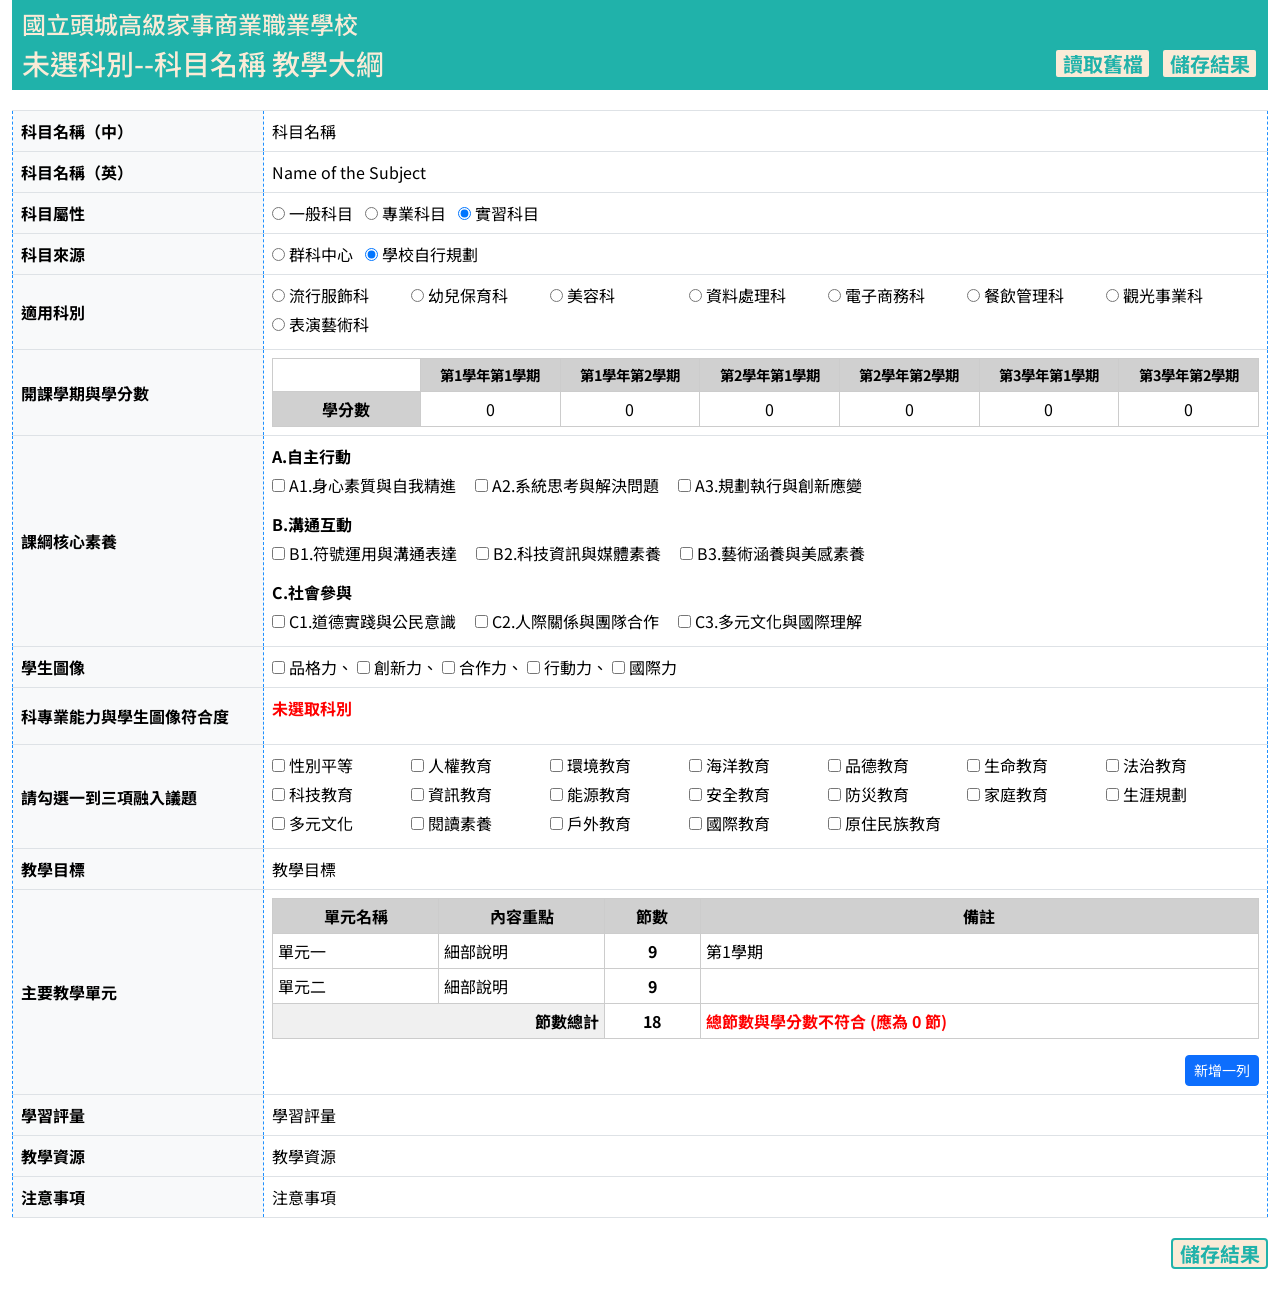
==== commit 1b633de5: "Update print statement from 'Hello' to 'Goodbye'" ====
--- a/table.html
+++ b/table.html
@@ -12,7 +12,7 @@
 <link href="https://fonts.googleapis.com/css2?family=Noto+Sans+TC:wght@500&display=swap" rel="stylesheet">
 
 <style>
-/* 基礎樣式設定 */
+/* 繼承 logform.html 的通用樣式 */
 * {
     font-family: 'Noto Sans TC', sans-serif;
 }
@@ -21,98 +21,135 @@
     background-color: LightSeaGreen;
     padding: 10px;
     margin-bottom: 20px;
+    /* 確保定位上下文 */
     position: relative; 
 }
+/* 調整表格樣式 */
 .syllabus-table th {
-    background-color: #f8f9fa;
+    background-color: #f8f9fa; /* Bootstrap Light 背景色 */
     width: 20%;
     font-weight: bold;
     color: #000;
 }
 .syllabus-table td, .syllabus-table th {
     vertical-align: middle;
+    /* 增加藍色虛線邊框來提示可編輯 */
     border: 1px dashed DodgerBlue; 
 }
 
+/* 內部單元表格 - 統一樣式 (主要教學單元與科專業能力、開課學期) */
 .inner-table td, .inner-table th {
+    /* 使用 #ccc 實線邊框，匹配科專業能力 */
     border: 1px solid #ccc !important; 
     padding: 5px; 
     vertical-align: middle;
 }
 .inner-table th {
+    /* 背景色改為 #d0d0d0 */
     background-color: #d0d0d0; 
+    width: auto;
+    /* 置中和粗體 */
     text-align: center; 
     font-weight: bold; 
-    color: #000;
-}
-
-#semesterCreditTable {
-    table-layout: fixed;
-    width: 100%;
-    margin-bottom: 0;
-}
-#semesterCreditTable th, #semesterCreditTable td {
-    width: 14.28%;
-    text-align: center;
-    word-wrap: break-word;
-    font-size: 0.9rem;
-}
-
+    color: #000; /* 確保內嵌表格標題文字是黑色 */
+}
+
+/* 移除「主要教學單元」表格的行底色 (stripe) */
+#syllabusTable tbody tr td {
+    background-color: transparent !important; /* 確保沒有底色 */
+}
+/* 讓包含 input/list 的儲存格保持不可直接編輯外部文字，只允許操作內部元素 */
 .no-edit-td {
+    /* 移除藍色虛線邊框，使用實線 */
     border: 1px solid #999; 
-}
+    /* 強制內容不可編輯 */
+    contenteditable: "false"; 
+}
+/* 關鍵：使所有帶有 editable-td class 的格子文字為 DodgerBlue */
 .editable-td {
     color: DodgerBlue;
 }
+/* 適用科別/學期選項排版，讓選項之間有足夠間距 */
 .subject-group label {
     display: inline-block;
-    min-width: 130px; 
+    min-width: 120px;
     margin-right: 15px;
     margin-bottom: 5px;
 }
+
+/* ****** 開課學期表格相關樣式 (轉置後) ****** */
+/* 確保學期標題不會因為太長而換行 */
+#semesterCreditTable thead th:not(:first-child) {
+    font-size: 0.9rem; /* 縮小字體以容納更多欄位 */
+}
+/* ****** 結束：開課學期表格相關樣式 ****** */
+
+/* ****** 科專業能力內嵌表格樣式 (繼承 .inner-table 樣式) ****** */
+.inner-competency-table .match-options label {
+    margin-left: 5px; /* 讓選項之間有間距 */
+}
+/* ****** 結束：科專業能力內嵌表格樣式 ****** */
+
+
+/* 節數欄位置中對齊 */
 .session-count, #totalSessionCount {
     text-align: center;
-    font-weight: bold;
-}
+    font-weight: bold; /* 總計保持粗體 */
+}
+/* 總計列標題 */
 .inner-table tfoot th {
-    background-color: #f0f0f0;
+    background-color: #f0f0f0; /* 總計列標題不同色 */
     text-align: right;
+    /* 確保邊框與內嵌表格一致 */
     border: 1px solid #ccc !important; 
 }
+
+/* 按鈕容器樣式，讓按鈕靠右 */
 .button-container {
     text-align: right;
-    margin-top: 10px;
-}
+    margin-top: 10px; /* 與表格間距 */
+}
+/* 調整內層 list 的間距，避免文字太擠 */
+.editable-td ul, .editable-td ol {
+    margin-bottom: 0.5rem;
+    padding-left: 20px;
+}
+.editable-td p {
+    margin-bottom: 0.5rem;
+}
+/* ****** 統一標頭按鈕樣式 ****** */
 .header-button {
+    /* 配合 header 顏色，使用高對比配色 */
     background-color: AntiqueWhite; 
     color: LightSeaGreen; 
     border: 2px solid LightSeaGreen; 
+    
+    /* 套用統一的較小尺寸 */
     font-size: 1.25rem; 
     padding: 0.1rem 0.4rem;
+    
+    /* 基本按鈕樣式 */
     cursor: pointer;
     border-radius: 0.25rem;
     line-height: 1.2;
     font-weight: bold; 
     transition: background-color 0.15s ease-in-out;
-}
+    text-shadow: none; 
+    
+    position: initial;
+    top: initial;
+    right: initial;
+}
+
 .header-button:hover {
     background-color: #f5f5dc; 
-}
-
-.seq-col {
-    width: 1%;
-    white-space: nowrap;
-    text-align: center;
-    background-color: #d0d0d0 !important; 
-    font-weight: bold !important;          
-    color: #000 !important;               
-}
-
-/* 提醒文字樣式 */
-.warning-text {
-    color: red;
-    font-weight: bold;
-}
+    box-shadow: 0 0 5px LightSeaGreen;
+}
+
+#loadOldFileButton {
+    margin-right: 10px; /* 讀取舊檔按鈕與儲存按鈕的間距 */
+}
+/* ****** 結束：統一標頭按鈕樣式 ****** */
 </style>
 </head>
 
@@ -125,10 +162,10 @@
             <h3 id="mainSubjectTitle" style="margin-bottom: 0;">開課科別--科目名稱 教學大綱</h3>
             <div id="button-group" style="display: flex; align-items: center;">
                 <input type="file" id="fileInput" style="display: none;" accept="text/html">
-                <button id="loadOldFileButton" class="header-button">讀取舊檔</button>
+                <button id="loadOldFileButton" class="header-button" title="從已儲存的靜態檔中讀取內容">讀取舊檔</button>
                 <button id="saveFinalButton" class="header-button">儲存結果</button> 
             </div>
-        </div>
+            </div>
     </div>
 
     <table class="table table-bordered syllabus-table">
@@ -143,22 +180,22 @@
             </tr>
             <tr>
                 <th>科目屬性</th>
-                <td class="no-edit-td" id="subjectTypeContainer">
-                    <label><input type="radio" name="subject_type" value="一般科目"> 一般科目</label>&nbsp;&nbsp;
-                    <label><input type="radio" name="subject_type" value="專業科目"> 專業科目</label>&nbsp;&nbsp;
-                    <label><input type="radio" name="subject_type" value="實習科目" checked> 實習科目</label>
+                <td class="no-edit-td">
+                    <label><input type="radio" name="subject_type"> 一般科目</label>&nbsp;&nbsp;
+                    <label><input type="radio" name="subject_type"> 專業科目</label>&nbsp;&nbsp;
+                    <label><input type="radio" name="subject_type" checked> 實習科目</label>
                 </td>
             </tr>
             <tr>
                 <th>科目來源</th>
-                <td class="no-edit-td" id="subjectSourceContainer">
-                    <label><input type="radio" name="subject_source" value="群科中心"> 群科中心</label>&nbsp;&nbsp;
-                    <label><input type="radio" name="subject_source" value="學校自行規劃" checked> 學校自行規劃</label>
+                <td class="no-edit-td">
+                    <label><input type="radio" name="subject_source"> 群科中心</label>&nbsp;&nbsp;
+                    <label><input type="radio" name="subject_source" checked> 學校自行規劃</label>
                 </td>
             </tr>
             <tr>
                 <th>適用科別</th>
-                <td class="no-edit-td subject-group" id="deptContainer">
+                <td class="no-edit-td subject-group">
                     <label><input type="radio" name="applicable_dept"> 流行服飾科</label>
                     <label><input type="radio" name="applicable_dept"> 幼兒保育科</label>
                     <label><input type="radio" name="applicable_dept"> 美容科</label>
@@ -167,46 +204,31 @@
                     <label><input type="radio" name="applicable_dept"> 餐飲管理科</label>
                     <label><input type="radio" name="applicable_dept"> 觀光事業科</label> 
                     <label><input type="radio" name="applicable_dept"> 表演藝術科</label>
-                    <label><input type="radio" name="applicable_dept"> 普通科</label>
-                    <label><input type="radio" name="applicable_dept"> 餐飲服務科</label>
-                    <label><input type="radio" name="applicable_dept"> 美髮技術科</label>
-                    <label><input type="radio" name="applicable_dept"> 餐飲技術科</label>
-                </td>
-            </tr>
-            <tr>
-                <th>建議先修科目</th>
-                <td class="no-edit-td" id="prerequisiteContainer">
-                    <label><input type="radio" name="has_prerequisite" value="無" checked> 無</label>
-                    <label><input type="radio" name="has_prerequisite" value="有"> 有</label>
-                    <span id="prerequisiteInputSpan" style="display: none; color: #000;">
-                        ，科目名稱為：<span contenteditable="true" class="editable-td" id="prerequisiteSubjectName" style="display: inline-block; min-width: 120px; border-bottom: 1px solid DodgerBlue;">請輸入科目</span>
-                    </span>
                 </td>
             </tr>
             <tr>
                 <th>開課學期與學分數</th>
                 <td class="no-edit-td">
-                    <table class="table table-bordered inner-table" id="semesterCreditTable">
+                    <table class="table table-bordered inner-table" id="semesterCreditTable" style="margin-bottom: 0; width: 100%;">
                         <thead>
                             <tr>
-                                <th style="background-color: transparent;"></th>
-                                <th>第1學年<br>第1學期</th>
-                                <th>第1學年<br>第2學期</th>
-                                <th>第2學年<br>第1學期</th>
-                                <th>第2學年<br>第2學期</th>
-                                <th>第3學年<br>第1學期</th>
-                                <th>第3學年<br>第2學期</th>
+                                <th style="width: 15%; background-color: transparent;"></th> <th>第1學年第1學期</th>
+                                <th>第1學年第2學期</th>
+                                <th>第2學年第1學期</th>
+                                <th>第2學年第2學期</th>
+                                <th>第3學年第1學期</th>
+                                <th>第3學年第2學期</th>
                             </tr>
                         </thead>
                         <tbody>
                             <tr>
-                                <th style="background-color: #d0d0d0;">學分數</th>
-                                <td contenteditable="true" class="editable-td credit-cell">0</td>
-                                <td contenteditable="true" class="editable-td credit-cell">0</td>
-                                <td contenteditable="true" class="editable-td credit-cell">0</td>
-                                <td contenteditable="true" class="editable-td credit-cell">0</td>
-                                <td contenteditable="true" class="editable-td credit-cell">0</td>
-                                <td contenteditable="true" class="editable-td credit-cell">0</td>
+                                <th style="color: #000; vertical-align: middle; font-weight: bold; background-color: #d0d0d0; text-align: center;">學分數</th>
+                                <td contenteditable="true" class="editable-td credit-cell" style="text-align: center;">0</td>
+                                <td contenteditable="true" class="editable-td credit-cell" style="text-align: center;">0</td>
+                                <td contenteditable="true" class="editable-td credit-cell" style="text-align: center;">0</td>
+                                <td contenteditable="true" class="editable-td credit-cell" style="text-align: center;">0</td>
+                                <td contenteditable="true" class="editable-td credit-cell" style="text-align: center;">0</td>
+                                <td contenteditable="true" class="editable-td credit-cell" style="text-align: center;">0</td>
                             </tr>
                         </tbody>
                     </table>
@@ -214,16 +236,18 @@
             </tr>
             <tr>
                 <th>課綱核心素養</th>
-                <td class="no-edit-td subject-group" id="coreCompetencyContainer">
-                    <p style="font-weight: bold; color: #000;">A.自主行動</p>
+                <td class="no-edit-td subject-group">
+                    <p style="font-weight: bold; margin-bottom: 5px; margin-top: 0; color: #000;">A.自主行動</p>
                     <label><input type="checkbox" name="core_competency"> A1.身心素質與自我精進</label>
                     <label><input type="checkbox" name="core_competency"> A2.系統思考與解決問題</label>
-                    <label><input type="checkbox" name="core_competency"> A3.規劃執行與創新應變</label><br>
-                    <p style="font-weight: bold; color: #000;">B.溝通互動</p>
+                    <label><input type="checkbox" name="core_competency"> A3.規劃執行與創新應變</label>
+                    <br>
+                    <p style="font-weight: bold; margin-top: 10px; margin-bottom: 5px; color: #000;">B.溝通互動</p>
                     <label><input type="checkbox" name="core_competency"> B1.符號運用與溝通表達</label>
                     <label><input type="checkbox" name="core_competency"> B2.科技資訊與媒體素養</label>
-                    <label><input type="checkbox" name="core_competency"> B3.藝術涵養與美感素養</label><br>
-                    <p style="font-weight: bold; color: #000;">C.社會參與</p>
+                    <label><input type="checkbox" name="core_competency"> B3.藝術涵養與美感素養</label>
+                    <br>
+                    <p style="font-weight: bold; margin-top: 10px; margin-bottom: 5px; color: #000;">C.社會參與</p>
                     <label><input type="checkbox" name="core_competency"> C1.道德實踐與公民意識</label>
                     <label><input type="checkbox" name="core_competency"> C2.人際關係與團隊合作</label>
                     <label><input type="checkbox" name="core_competency"> C3.多元文化與國際理解</label>
@@ -231,78 +255,65 @@
             </tr>
             <tr>
                 <th>學生圖像</th>
-                <td class="no-edit-td" id="studentImageContainer">
-                    <label><input type="checkbox" name="student_image"> 品格力</label>、
-                    <label><input type="checkbox" name="student_image"> 創新力</label>、
-                    <label><input type="checkbox" name="student_image"> 合作力</label>、
-                    <label><input type="checkbox" name="student_image"> 行動力</label>、
-                    <label><input type="checkbox" name="student_image"> 國際力</label>
+                <td class="no-edit-td">
+                    <label><input type="checkbox"> 品格力</label>、
+                    <label><input type="checkbox"> 創新力</label>、
+                    <label><input type="checkbox"> 合作力</label>、
+                    <label><input type="checkbox"> 行動力</label>、
+                    <label><input type="checkbox"> 國際力</label>
                 </td>
             </tr>
-            <tr>
-                <th>融入議題<br>(請勾選一至三項)</th>
-                <td class="no-edit-td subject-group" id="issueContainer">
-                    <label><input type="checkbox" name="integrated_issue"> 性別平等</label>
-                    <label><input type="checkbox" name="integrated_issue"> 人權教育</label>
-                    <label><input type="checkbox" name="integrated_issue"> 環境教育</label>
-                    <label><input type="checkbox" name="integrated_issue"> 海洋教育</label>
-                    <label><input type="checkbox" name="integrated_issue"> 品德教育</label>
-                    <label><input type="checkbox" name="integrated_issue"> 生命教育</label>
-                    <label><input type="checkbox" name="integrated_issue"> 法治教育</label>
-                    <label><input type="checkbox" name="integrated_issue"> 科技教育</label>
-                    <label><input type="checkbox" name="integrated_issue"> 資訊教育</label>
-                    <label><input type="checkbox" name="integrated_issue"> 能源教育</label>
-                    <label><input type="checkbox" name="integrated_issue"> 安全教育</label>
-                    <label><input type="checkbox" name="integrated_issue"> 防災教育</label>
-                    <label><input type="checkbox" name="integrated_issue"> 家庭教育</label>
-                    <label><input type="checkbox" name="integrated_issue"> 生涯規劃</label>
-                    <label><input type="checkbox" name="integrated_issue"> 多元文化</label>
-                    <label><input type="checkbox" name="integrated_issue"> 閱讀素養</label>
-                    <label><input type="checkbox" name="integrated_issue"> 戶外教育</label>
-                    <label><input type="checkbox" name="integrated_issue"> 國際教育</label>
-                    <label><input type="checkbox" name="integrated_issue"> 原住民族教育</label>
-                </td>
-            </tr>
+            
             <tr id="majorCompetencyRow">
                 <th>科專業能力與學生圖像符合度</th>
-                <td id="majorCompetenciesContainer" class="no-edit-td"></td>
-            </tr>
+                <td id="majorCompetenciesContainer" class="no-edit-td">
+                    </td>
+            </tr>
+            
+            <tr>
+                <th>請勾選一到三項融入議題</th>
+                <td class="no-edit-td subject-group">
+                    <label><input type="checkbox" name="integrated_topic"> 性別平等</label>
+                    <label><input type="checkbox" name="integrated_topic"> 人權教育</label>
+                    <label><input type="checkbox" name="integrated_topic"> 環境教育</label>
+                    <label><input type="checkbox" name="integrated_topic"> 海洋教育</label>
+                    <label><input type="checkbox" name="integrated_topic"> 品德教育</label>
+                    <label><input type="checkbox" name="integrated_topic"> 生命教育</label>
+                    <label><input type="checkbox" name="integrated_topic"> 法治教育</label>
+                    <label><input type="checkbox" name="integrated_topic"> 科技教育</label>
+                    <label><input type="checkbox" name="integrated_topic"> 資訊教育</label>
+                    <label><input type="checkbox" name="integrated_topic"> 能源教育</label>
+                    <label><input type="checkbox" name="integrated_topic"> 安全教育</label>
+                    <label><input type="checkbox" name="integrated_topic"> 防災教育</label>
+                    <label><input type="checkbox" name="integrated_topic"> 家庭教育</label>
+                    <label><input type="checkbox" name="integrated_topic"> 生涯規劃</label>
+                    <label><input type="checkbox" name="integrated_topic"> 多元文化</label>
+                    <label><input type="checkbox" name="integrated_topic"> 閱讀素養</label>
+                    <label><input type="checkbox" name="integrated_topic"> 戶外教育</label>
+                    <label><input type="checkbox" name="integrated_topic"> 國際教育</label>
+                    <label><input type="checkbox" name="integrated_topic"> 原住民族教育</label>
+                </td>
+            </tr>
+            
             <tr>
                 <th>教學目標</th>
-                <td contenteditable="true" class="editable-td" id="teachingGoalsTd">
-                    <ol>
-                        <li></li>
-                        <li></li>
-                        <li></li>
-                    </ol>
-                </td>
+                <td contenteditable="true" class="editable-td">教學目標</td>
             </tr>
             <tr>
                 <th>主要教學單元</th>
                 <td>
                     <table class="table table-bordered inner-table" id="syllabusTable">
                         <thead>
-                            <tr>
-                                <th class="seq-col">項次</th>
-                                <th>單元名稱</th>
-                                <th>內容重點</th>
-                                <th>節數</th>
-                                <th>備註</th>
-                            </tr>
+                            <tr><th>單元名稱</th><th>內容重點</th><th>節數</th><th>備註</th></tr>
                         </thead>
                         <tbody id="unitBody">
-                            <tr>
-                                <td class="seq-col">(一)</td>
-                                <td contenteditable="true" class="editable-td unit-name-cell">單元主要內容</td>
-                                <td contenteditable="true" class="editable-td">內容細項</td>
-                                <td contenteditable="true" class="editable-td session-count">2</td>
-                                <td contenteditable="true" class="editable-td remark-cell"></td>
-                            </tr>
+                            <tr><td contenteditable="true" class="editable-td">單元一</td><td contenteditable="true" class="editable-td">細部說明</td><td contenteditable="true" class="editable-td session-count">9</td><td contenteditable="true" class="editable-td">第1學期</td></tr>
+                            <tr><td contenteditable="true" class="editable-td">單元二</td><td contenteditable="true" class="editable-td">細部說明</td><td contenteditable="true" class="editable-td session-count">9</td><td contenteditable="true" class="editable-td"></td></tr>
                         </tbody>
                         <tfoot>
                             <tr>
-                                <th colspan="3">節數總計</th>
-                                <td id="totalSessionCount" class="editable-td">0</td>
+                                <th colspan="2">節數總計</th>
+                                <td id="totalSessionCount" class="editable-td" style="text-align: center;">0</td>
                                 <td id="creditMatchWarning"></td>
                             </tr>
                         </tfoot>
@@ -312,368 +323,836 @@
                     </div>
                 </td>
             </tr>
+            
             <tr>
                 <th>學習評量</th>
-                <td contenteditable="true" class="editable-td">
-                    <ul>
-                        <li>課堂問答與互動 (10%)</li>
-                        <li>紙筆測驗 (30%)</li>
-                        <li>示範後之實作評核 (40%)</li>
-                        <li>分組競賽與平時操作成績 (20%)</li>
-                    </ul>
-                </td>
+                <td contenteditable="true" class="editable-td">學習評量</td>
             </tr>
             <tr>
                 <th>教學資源</th>
-                <td contenteditable="true" class="editable-td">
-                    <ol>
-                        <li>坊間教科書</li>
-                        <li>自編教材</li>
-                        <li>網路資訊</li>
-                    </ol>
-                </td>
+                <td contenteditable="true" class="editable-td">教學資源</td>
             </tr>
             <tr>
                 <th>注意事項</th>
-                <td contenteditable="true" class="editable-td" id="notesTd">
-                    一、教學方法：以多媒體為輔助教學。<br>
-                    二、教學評量：平時成績、期末考。
-                </td>
+                <td contenteditable="true" class="editable-td">注意事項</td>
             </tr>
         </tbody>
     </table>
 </div>
 
-<div class="container-fluid" style="text-align: right; margin-bottom: 20px;">
+<div class="container-fluid" style="text-align: right; margin-top: 20px; margin-bottom: 20px;">
     <button id="saveFinalButtonBottom" class="header-button">儲存結果</button>
 </div>
 
+<script src="https://cdn.jsdelivr.net/npm/bootstrap@5.2.1/dist/js/bootstrap.bundle.min.js"></script>
+
 <script>
-const seqLabels = ["(一)", "(二)", "(三)", "(四)", "(五)", "(六)", "(七)", "(八)", "(九)", "(十)", "(十一)", "(十二)", "(十三)", "(十四)", "(十五)", "(十六)", "(十七)", "(十八)", "(十九)", "(廿)", "(廿一)", "(廿二)"];
-const warningMsg = "（單元節數不能超過9節）";
-
+//==================================================
+// 1. 科專業能力資料表
+//==================================================
 const 科專業能力 = {
-    "流行服飾科": ["具備流行服飾類相關基本概念及實用技能", "具備對美之敏銳觀察力，且富含敬業精神的工作態度及職業道德與終身學習的觀念", "具備服飾設計專業知能及設計作品賞析能力", "具備打版專業技能及個人化服裝修改技巧", "具備流行脈動觀察及分析能力", "具備手作及文創商品設計開發與製作能力"],
-    "幼兒保育科": ["具備幼保類科基本概念及實用技能", "具備教案設計活動規劃的能力", "具備全方位助理保育人員的教保能力", "具備家庭服務及照顧服務的能力", "具備主動積極與團隊合作之多元能力"],
-    "美容科": ["具備美容、美髮專業知能與職業道德", "具備美感並培養美髮及彩妝的鑑賞及服務能力", "具備流行時尚產業，整體造型專業技術實作能力及就業能力", "具備敬業的職業道德與樂業的工作態度及終生學習能力"],
-    "資料處理科": ["具備辦公室自動化行政業務處理能力", "具備網頁設計能力", "具備多媒體製作能力", "具備行動裝置應用程式製作能力", "具備相關職場所需職業道德與終身學習能力"],
-    "電子商務科": ["具備商業基礎能力及電子商務經營的專業能力", "具備創意思考、行銷企劃、數位行銷能力", "具備金融理財及會計資訊使用與分析能力", "具備電腦軟體應用及多媒體資訊應用能力", "具備敬業精神的工作態度、職業道德與終身學習的觀念"],
-    "餐飲管理科": ["具備中餐、西餐、烘焙製作能力", "具備飲料調製與創意啟發之能力", "具備餐飲服務技術與溝通能力", "具備基礎餐旅英語會話能力", "具備在地文化與飲食鏈結能力、培育廚藝專業技能", "具備餐飲專業領域，並具有職業道德及終生學習之能力"],
-    "觀光事業科": ["具備餐廳、旅館、會展與運輸業的專業服務能力，並培養終身學習的觀念", "具備國際觀及基礎餐旅英日文會話能力", "具備導覽解說與溝通之能力", "具備在地文化與觀光資源鏈結以及遊程設計之能力", "具備人文素養、建立職業道德及運用科技之能力"],
-    "表演藝術科": ["具備表演藝術相關專業領域之基礎能力", "具備影視幕後工程之應用能力", "具備廣博的人文素養", "具備藝術產業相關的基礎實作能力", "具備表演藝術產業從業終身學習態度與職業道德之涵養", "具備開闊的國際視野及誠信、勤奮、熱忱之工作態度"]
+    "流行服飾科": [
+        "具備流行服飾類相關基本概念及實用技能",
+        "具備對美之敏銳觀察力，且富含敬業精神的工作態度及職業道德與終身學習的觀念",
+        "具備服飾設計專業知能及作品賞析能力",
+        "具備打版專業技能及服裝修改技巧",
+        "具備流行脈動觀察及分析能力"
+    ],
+    "幼兒保育科": [
+        "具備幼保類科基本概念及實用技能",
+        "具備教案設計活動規劃的能力",
+        "具備助理保育員之教保能力",
+        "具備家庭服務與照顧服務能力",
+        "具備團隊合作與多元能力"
+    ],
+    "美容科": [
+        "具備美容美髮專業知能與職業道德",
+        "具備美感與美髮彩妝鑑賞與服務能力",
+        "具備整體造型與時尚產業實作能力",
+        "具備敬業工作態度與終身學習能力"
+    ],
+    "資料處理科": [
+        "具備辦公室自動化行政能力",
+        "具備網頁設計能力",
+        "具備多媒體製作能力",
+        "具備行動裝置應用程式製作能力",
+        "具備職場所需的職業道德與終身學習能力"
+    ],
+    "電子商務科": [
+        "具備商業基礎與電商經營能力",
+        "具備創意思考、行銷企劃與數位行銷能力",
+        "具備金融理財與會計資訊應用能力",
+        "具備資訊軟體與多媒體應用能力",
+        "具備敬業精神與終身學習態度"
+    ],
+    "餐飲管理科": [
+        "具備中餐、西餐與烘焙能力",
+        "具備飲料調製與創意飲品能力",
+        "具備餐飲服務與溝通能力",
+        "具備基礎餐旅英語能力",
+        "具備在地文化與飲食連結能力"
+    ],
+    "觀光事業科": [
+        "具備旅館、餐廳、會展與運輸服務能力",
+        "具備國際觀與餐旅英日語會話能力",
+        "具備導覽解說與旅遊溝通能力",
+        "具備文化與觀光資源整合與遊程設計能力",
+        "具備人文素養與職業道德能力"
+    ],
+    "表演藝術科": [
+        "具備表演藝術基礎能力",
+        "具備影視幕後工程應用能力",
+        "具備人文藝術素養",
+        "具備藝術產業實作能力",
+        "具備職業道德與終身學習能力"
+    ]
 };
 
-// 新增功能：檢查單行節數並更新備註
-function checkRowSessionWarning(row) {
-    const sessionCell = row.querySelector(".session-count");
-    const remarkCell = row.querySelector(".remark-cell");
-    const count = parseInt(sessionCell.textContent.trim().replace(/\D/g, "")) || 0;
-    
-    // 移除現有的警告 span (如果有)
-    const existingWarning = remarkCell.querySelector(".warning-text");
-    if (existingWarning) {
-        existingWarning.remove();
-    }
-
-    // 如果超過 9 節，新增警告
-    if (count > 9) {
-        const span = document.createElement("span");
-        span.className = "warning-text";
-        span.textContent = warningMsg;
-        remarkCell.appendChild(span);
-    }
-}
-
-function addNewRow() {
-    const tbody = document.getElementById("unitBody");
-    const currentIndex = tbody.rows.length;
-    if (currentIndex >= seqLabels.length) return;
-    const tr = document.createElement("tr");
-    tr.innerHTML = `
-        <td class="seq-col">${seqLabels[currentIndex]}</td>
-        <td contenteditable="true" class="editable-td unit-name-cell">單元主要內容</td>
-        <td contenteditable="true" class="editable-td">內容細項</td>
-        <td contenteditable="true" class="editable-td session-count">2</td>
-        <td contenteditable="true" class="editable-td remark-cell"></td>
-    `;
-    tbody.appendChild(tr);
-    
-    const sessionCell = tr.querySelector(".session-count");
-    sessionCell.addEventListener("input", () => {
-        calculateTotalSessions();
-        checkRowSessionWarning(tr);
+
+//==================================================
+// 2. 計算總節數與學分符合性
+//==================================================
+function calculateTotalSessions() {
+    const cells = document.querySelectorAll(".session-count");
+    let total = 0;
+
+    cells.forEach(c => {
+        // 確保在計算時，contenteditable 的值是數字
+        const v = parseInt(c.textContent.trim().replace(/\D/g, "")) || 0;
+        total += v;
     });
-    
-    calculateTotalSessions();
-}
-
-function checkAndAutoFillGeneralDept() {
-    const deptRadio = document.querySelector('input[name="applicable_dept"]:checked');
-    if (deptRadio && deptRadio.closest("label").textContent.trim() === "普通科") {
-        const tbody = document.getElementById("unitBody");
-        if (tbody.rows.length < 18) {
-            while (tbody.rows.length < 18) addNewRow();
-        }
-    }
-}
-
-function calculateTotalSessions() {
-    let total = 0;
-    document.querySelectorAll(".session-count").forEach(c => {
-        total += parseInt(c.textContent.trim().replace(/\D/g, "")) || 0;
-    });
+
     document.getElementById("totalSessionCount").textContent = total;
+
+    // 計算總學分 (從 .credit-cell 的文本內容中提取)
     let credits = 0;
     document.querySelectorAll(".credit-cell").forEach(td => {
+        // 使用 replace(/\D/g, "") 穩健地提取數字
         credits += parseInt(td.textContent.trim().replace(/\D/g, "")) || 0;
     });
+
+
     const required = credits * 18;
     const warn = document.getElementById("creditMatchWarning");
-    warn.innerHTML = (required !== total) ? `<span style="color:red">總節數應為 ${required} 節</span>` : "";
-}
-
+
+    warn.innerHTML = (required !== total)
+        ? `<span style="color:red;font-weight:bold">總節數與學分數不符合 (應為 ${required} 節)</span>`
+        : "";
+}
+
+
+//==================================================
+// 3. 更新標題與科別 → 更新能力表
+//==================================================
 function updateTitles() {
     const subject = document.getElementById("subjectNameCh").textContent.trim();
     const r = document.querySelector('input[name="applicable_dept"]:checked');
     const dept = r ? r.closest("label").textContent.trim() : "未選科別";
+
     const title = `${dept}--${subject} 教學大綱`;
+
     document.title = title;
     document.getElementById("mainSubjectTitle").textContent = title;
-    if (!window.isFilesLoading) update科專業能力();
-}
-
+
+    update科專業能力();
+}
+
+
+//==================================================
+// 4. 動態產生科專業能力表格
+//==================================================
 function update科專業能力() {
     const r = document.querySelector('input[name="applicable_dept"]:checked');
     const container = document.getElementById("majorCompetenciesContainer");
-    if (!r) { container.innerHTML = "請選取科別"; return; }
+
+    if (!r) {
+        container.innerHTML = `<p style="color:red;font-weight:bold">未選取科別</p>`;
+        return;
+    }
+
     const dept = r.closest("label").textContent.trim();
     const list = 科專業能力[dept];
-    if (!list) { container.innerHTML = ""; return; }
-
-    let html = `<table class="table table-bordered inner-table inner-competency-table">
-        <thead><tr><th style="width: 75%;">科專業能力</th><th style="width: 25%;">符合度</th></tr></thead><tbody>`;
+
+    if (!list) {
+        // 應不會發生，但以防萬一
+        container.innerHTML = `<p style="color:red;font-weight:bold">科別資料庫錯誤</p>`;
+        return;
+    }
+
+    let html = `
+        <table class="table table-bordered inner-table inner-competency-table">
+            <thead>
+                <tr>
+                    <th style="background-color: #d0d0d0; color: #000; text-align: center;">科專業能力</th>
+                    <th style="width: 20%; background-color: #d0d0d0; color: #000; text-align: center;">符合度</th>
+                </tr>
+            </thead>
+            <tbody>
+    `;
+
     list.forEach((text, i) => {
-        html += `<tr><td>${text}</td><td style="text-align:center;">
-            <label><input type="radio" name="m_${i}" value="高"> 高</label>
-            <label><input type="radio" name="m_${i}" value="低"> 低</label>
-            <label><input type="radio" name="m_${i}" value="無" checked> 無</label>
-        </td></tr>`;
+        const name = `competency_match_${i}`;
+        html += `
+            <tr>
+                <td class="competency-text">${text}</td>
+                <td class="match-options">
+                    <label><input type="radio" name="${name}" value="高"> 高</label>
+                    <label><input type="radio" name="${name}" value="低"> 低</label>
+                    <label><input type="radio" name="${name}" value="無" checked> 無</label>
+                </td>
+            </tr>
+        `;
     });
+
     html += "</tbody></table>";
     container.innerHTML = html;
 }
 
-function toggleMajorCompetencyVisibility() {
-    const isGeneralType = document.querySelector('input[name="subject_type"]:checked')?.value === '一般科目';
-    const deptRadio = document.querySelector('input[name="applicable_dept"]:checked');
-    const deptName = deptRadio ? deptRadio.closest("label").textContent.trim() : "";
-    const hasData = 科專業能力.hasOwnProperty(deptName);
-    const row = document.getElementById('majorCompetencyRow');
-    if (row) {
-        if (isGeneralType || !hasData) row.style.display = 'none';
-        else row.style.display = 'table-row';
+
+//==================================================
+// 5. 新增教學單元列
+//==================================================
+function addNewRow() {
+    const tbody = document.getElementById("unitBody");
+    const tr = document.createElement("tr");
+    tr.innerHTML = `
+        <td contenteditable="true" class="editable-td">請輸入單元名稱</td>
+        <td contenteditable="true" class="editable-td">請輸入內容重點</td>
+        <td contenteditable="true" class="editable-td session-count">1</td>
+        <td contenteditable="true" class="editable-td"></td>
+    `;
+
+    tbody.appendChild(tr);
+    tr.querySelector(".session-count").addEventListener("input", calculateTotalSessions);
+
+    calculateTotalSessions();
+}
+
+
+//==================================================
+// 6. 讀取舊檔（靜態檔讀取）
+//==================================================
+
+/**
+ * Helper: Updates radio/checkbox fields from static text.
+ * @param {HTMLElement} td - The static TD element content.
+ * @param {string} selector - CSS selector for the live input group (e.g., 'input[name="applicable_dept"]').
+ * @param {string} [separator='、'] - Separator for checkbox groups.
+ */
+function updateSelectionField(td, selector, separator = '、') {
+    // 靜態檔的內容
+    let staticText = td.textContent.trim();
+    if (!staticText) return;
+
+    // 清除所有現有的勾選
+    document.querySelectorAll(selector).forEach(input => input.checked = false);
+    
+    // 如果是 Radio Button，直接比對文字
+    if (selector.includes('type="radio"')) {
+        document.querySelectorAll(selector).forEach(input => {
+            const label = input.closest('label');
+            if (label && label.textContent.trim() === staticText) {
+                input.checked = true;
+            }
+        });
+        return;
     }
-}
-
-function saveFinalFile() {
-    const checkedIssues = document.querySelectorAll('input[name="integrated_issue"]:checked');
-    if (checkedIssues.length === 0) { alert("請至少勾選一項融入議題！"); return; }
-    const checkedCoreCompetencies = document.querySelectorAll('input[name="core_competency"]:checked');
-    if (checkedCoreCompetencies.length === 0) { alert("請至少勾選一項課綱核心素養！"); return; }
-    const checkedStudentImages = document.querySelectorAll('input[name="student_image"]:checked');
-    if (checkedStudentImages.length === 0) { alert("請至少勾選一項學生圖像！"); return; }
-
-    const clone = document.documentElement.cloneNode(true);
-    const body = clone.querySelector("body");
-    
-    const originalInputs = document.querySelectorAll('input[type="radio"], input[type="checkbox"]');
-    const cloneInputs = body.querySelectorAll('input[type="radio"], input[type="checkbox"]');
-    originalInputs.forEach((input, i) => { 
-        if (input.checked) cloneInputs[i].setAttribute('checked', 'checked'); 
-        else cloneInputs[i].removeAttribute('checked');
+
+    // Checkbox Group
+    // 進行分割並清理空白，同時排除空字串
+    const selectedItems = staticText.split(separator)
+                                    .map(item => item.trim())
+                                    .filter(item => item !== '');
+
+
+    document.querySelectorAll(selector).forEach(input => {
+        const label = input.closest('label');
+        if (label && selectedItems.includes(label.textContent.trim())) {
+            input.checked = true;
+        }
     });
-
-    const unitRows = body.querySelectorAll("#unitBody tr");
-    unitRows.forEach(row => {
-        const seqText = row.cells[0].textContent.trim();
-        const nameCell = row.cells[1];
-        nameCell.textContent = seqText + nameCell.textContent.trim();
-        row.cells[0].remove();
+}
+
+/**
+ * Helper: Restores the live semester credit table from the static table's cell values.
+ * @param {HTMLElement} staticTable - The loaded #semesterCreditTable element.
+ */
+function loadSemesterCreditTable(staticTable) {
+    const liveTable = document.getElementById('semesterCreditTable');
+    
+    // 直接選取靜態表格和動態表格中的所有 .credit-cell，以確保只選擇學分數欄位
+    const staticCreditCells = staticTable.querySelectorAll('.credit-cell');
+    const liveCreditCells = liveTable.querySelectorAll('.credit-cell'); 
+
+    if (staticCreditCells.length === 0 || liveCreditCells.length === 0) return;
+
+    staticCreditCells.forEach((staticCell, index) => {
+        // 使用 replace(/\D/g, "") 穩健地提取數字
+        const staticValue = staticCell.textContent.trim().replace(/\D/g, "");
+        
+        if (liveCreditCells[index]) {
+            // 直接將靜態檔的數值寫入 live table 的 contenteditable TD
+            liveCreditCells[index].textContent = staticValue;
+        }
     });
-    const unitHeader = body.querySelector("#syllabusTable thead tr");
-    if (unitHeader) unitHeader.cells[0].remove();
-    const unitFooter = body.querySelector("#syllabusTable tfoot tr th");
-    if (unitFooter) unitFooter.setAttribute("colspan", "2");
-
-    const prereqCont = body.querySelector("#prerequisiteContainer");
-    if (prereqCont) {
-        const has = document.querySelector('input[name="has_prerequisite"]:checked').value;
-        prereqCont.innerHTML = (has === '有') ? `有，科目名稱為：${document.getElementById('prerequisiteSubjectName').textContent.trim()}` : "無";
-    }
-
-    if (body.querySelector('#majorCompetencyRow').style.display === 'none') body.querySelector('#majorCompetencyRow').remove();
-
-    body.querySelectorAll("script, button, input[type='file'], .button-container").forEach(el => el.remove());
-    
-    body.querySelectorAll(".syllabus-table td, .syllabus-table th").forEach(el => {
-        el.style.border = "1px solid #999"; 
-        if (el.classList.contains('editable-td')) {
-            el.style.color = "#000";
+}
+
+
+/**
+ * Helper: Restores the live major competencies match from the static table.
+ * @param {HTMLElement} staticTable - The loaded .inner-competency-table element.
+ */
+function loadMajorCompetencies(staticTable) {
+    const liveTable = document.querySelector('#majorCompetenciesContainer .inner-competency-table');
+    if (!liveTable) return; // 沒選科別或更新失敗
+
+    const staticRows = staticTable.querySelectorAll('tbody tr');
+    
+    staticRows.forEach(staticRow => {
+        const staticText = staticRow.querySelector('.competency-text')?.textContent.trim();
+        // 靜態檔的 match-options 儲存格只有文字
+        const staticMatch = staticRow.querySelector('td:last-child')?.textContent.trim(); 
+        
+        if (!staticText || !staticMatch) return;
+        
+        // 在 live table 中找到相符的列
+        const liveRow = Array.from(liveTable.querySelectorAll('tbody tr')).find(tr => {
+            return tr.querySelector('.competency-text')?.textContent.trim() === staticText;
+        });
+
+        if (liveRow) {
+            // 找到 live table 中符合 static match text 的 radio button
+            const liveRadio = liveRow.querySelector(`input[type="radio"][value="${staticMatch}"]`);
+            if (liveRadio) {
+                const name = liveRadio.name;
+                // 清除現有 check
+                liveRow.querySelectorAll(`input[name="${name}"]`).forEach(r => r.checked = false);
+                // 設置新的 check
+                liveRadio.checked = true;
+            }
         }
     });
-
-    body.querySelectorAll(".syllabus-table td").forEach(td => {
-        if (td.id === 'majorCompetenciesContainer') {
-            td.querySelectorAll("input").forEach(i => {
-                if (i.checked) i.setAttribute('checked', 'checked');
-                else i.removeAttribute('checked');
-            });
-        } else if (td.querySelector("input")) {
-            let selected = [];
-            td.querySelectorAll("input[checked]").forEach(i => {
-                const labelText = i.closest("label").textContent.trim();
-                if (labelText) selected.push(labelText);
-            });
-            td.innerHTML = selected.join("、 ");
-        }
-        td.removeAttribute("contenteditable");
+}
+
+/**
+ * Helper: Restores the live syllabus table from the static table rows.
+ * @param {HTMLElement} staticTable - The loaded #syllabusTable element.
+ */
+function loadSyllabusTable(staticTable) {
+    const unitBody = document.getElementById('unitBody');
+    // 清除現有 rows
+    unitBody.innerHTML = ''; 
+    
+    // 嚴格只查詢靜態表格 tbody 內的 <tr>，避免選取到 tfoot
+    const staticBody = staticTable.querySelector('tbody');
+    if (!staticBody) return;
+    
+    const staticRows = staticBody.querySelectorAll('tr'); // 修正選擇器
+    
+    staticRows.forEach(staticRow => {
+        const newTr = document.createElement('tr');
+        // 複製儲存格內容並重新設定可編輯屬性
+        Array.from(staticRow.children).forEach((staticCell, index) => {
+            const newTd = document.createElement('td');
+            // 直接複製 innerHTML，保留 ul/ol/p 標籤結構
+            newTd.innerHTML = staticCell.innerHTML;
+            newTd.setAttribute('contenteditable', 'true');
+            newTd.classList.add('editable-td');
+            
+            // 重新加上節數欄位的 class 和 listener
+            if (index === 2) {
+                newTd.classList.add('session-count');
+                newTd.addEventListener('input', calculateTotalSessions);
+            }
+            newTr.appendChild(newTd);
+        });
+        unitBody.appendChild(newTr);
     });
-
-    const blob = new Blob([new XMLSerializer().serializeToString(clone)], {type: "text/html"});
-    const a = document.createElement("a");
-    a.href = URL.createObjectURL(blob);
-    a.download = `${clone.querySelector('title').textContent.replace(/\s*教學大綱/g, '').trim()}.html`; 
-    a.click();
-}
+}
+
 
 function loadOldFile() {
     const fileInput = document.getElementById('fileInput');
+    
+    // 設置 onchange 事件處理器
     fileInput.onchange = (e) => {
         const file = e.target.files[0];
+        // 清空 file input，以便下次選取相同檔案時仍能觸發 change 事件
+        e.target.value = ''; 
         if (!file) return;
+
         const reader = new FileReader();
         reader.onload = function(event) {
-            window.isFilesLoading = true;
-            const staticDoc = new DOMParser().parseFromString(event.target.result, 'text/html');
-            const getTd = (thText) => Array.from(staticDoc.querySelectorAll('th')).find(th => th.textContent.includes(thText))?.nextElementSibling;
-
-            document.getElementById('subjectNameCh').textContent = getTd('科目名稱（中）')?.textContent || "";
-            document.getElementById('subjectNameEn').textContent = getTd('科目名稱（英）')?.textContent || "";
-            document.getElementById('teachingGoalsTd').innerHTML = getTd('教學目標')?.innerHTML || "";
-            document.getElementById('notesTd').innerHTML = getTd('注意事項')?.innerHTML || "";
-
-            const syncRadio = (containerId, thText) => {
-                const text = getTd(thText)?.textContent.trim() || "";
-                document.querySelectorAll(`#${containerId} label`).forEach(label => {
-                    const radio = label.querySelector('input[type="radio"]');
-                    if (label.textContent.trim() === text) radio.checked = true;
-                });
+            const htmlContent = event.target.result;
+            // 解析載入的靜態 HTML
+            const parser = new DOMParser();
+            const staticDoc = parser.parseFromString(htmlContent, 'text/html');
+            const staticTable = staticDoc.querySelector('.syllabus-table');
+            
+            if (!staticTable) {
+                alert("錯誤：讀取檔案失敗或檔案格式不正確，請確保您讀取的是先前儲存的靜態 HTML 檔。");
+                return;
+            }
+
+            // 取得所有靜態表格的 TH/TD 映射
+            const staticRows = Array.from(staticTable.querySelectorAll('tbody tr'));
+            const getStaticTdByTh = (thText) => {
+                const tr = staticRows.find(r => r.querySelector('th')?.textContent.trim() === thText);
+                // 靜態檔儲存時 TH/TD 在同一個 TR 裡
+                return tr ? tr.querySelector('td') : null; 
             };
-            syncRadio('subjectTypeContainer', '科目屬性');
-            syncRadio('subjectSourceContainer', '科目來源');
-            syncRadio('deptContainer', '適用科別');
-
-            const syncCheckbox = (containerId, thText) => {
-                const text = getTd(thText)?.textContent.trim() || "";
-                const selectedList = text.split(/[、\s]+/).map(s => s.trim());
-                document.querySelectorAll(`#${containerId} label`).forEach(label => {
-                    const cb = label.querySelector('input[type="checkbox"]');
-                    if (cb) cb.checked = selectedList.includes(label.textContent.trim());
-                });
-            };
-            syncCheckbox('coreCompetencyContainer', '課綱核心素養');
-            syncCheckbox('studentImageContainer', '學生圖像');
-            syncCheckbox('issueContainer', '融入議題');
-
-            const oldCompTd = getTd('科專業能力與學生圖像符合度');
-            if (oldCompTd) {
-                const container = document.getElementById('majorCompetenciesContainer');
-                container.innerHTML = oldCompTd.innerHTML;
-                container.querySelectorAll('input').forEach(i => { if (i.hasAttribute('checked')) i.checked = true; });
-            } else { update科專業能力(); }
-
-            const pTd = getTd('建議先修科目');
-            if (pTd) {
-                const text = pTd.textContent.trim();
-                const isHas = text.startsWith('有');
-                const radio = document.querySelector(`input[name="has_prerequisite"][value="${isHas?'有':'無'}"]`);
-                if(radio) radio.checked = true;
-                if (isHas) document.getElementById('prerequisiteSubjectName').textContent = text.split('：')[1] || "";
-                document.getElementById('prerequisiteInputSpan').style.display = isHas ? 'inline' : 'none';
-            }
-
-            const oldCreditTable = getTd('開課學期與學分數')?.querySelector('table');
-            if (oldCreditTable) {
-                const oldCells = oldCreditTable.querySelectorAll('td');
-                const currentCells = document.querySelectorAll('#semesterCreditTable tbody td');
-                currentCells.forEach((cell, idx) => { if (oldCells[idx]) cell.textContent = oldCells[idx].textContent.trim(); });
-            }
-
-            const unitBody = document.getElementById("unitBody");
-            unitBody.innerHTML = "";
-            const staticRows = staticDoc.querySelectorAll("#unitBody tr");
-            staticRows.forEach((sRow, idx) => {
-                let mergedName = sRow.cells[0].textContent.trim();
-                seqLabels.forEach(label => { if (mergedName.startsWith(label)) mergedName = mergedName.replace(label, ""); });
-                const tr = document.createElement("tr");
-                tr.innerHTML = `<td class="seq-col">${seqLabels[idx] || ""}</td>
-                    <td contenteditable="true" class="editable-td unit-name-cell">${mergedName}</td>
-                    <td contenteditable="true" class="editable-td">${sRow.cells[1].textContent.trim()}</td>
-                    <td contenteditable="true" class="editable-td session-count">${sRow.cells[2].textContent.trim()}</td>
-                    <td contenteditable="true" class="editable-td remark-cell">${sRow.cells[3]?.innerHTML || ""}</td>`;
-                unitBody.appendChild(tr);
+
+            // ** 1. 載入文字欄位 **
+            const staticSubjectNameCh = getStaticTdByTh('科目名稱（中）');
+            if (staticSubjectNameCh) {
+                document.getElementById('subjectNameCh').textContent = staticSubjectNameCh.textContent.trim();
+            }
+            const staticSubjectNameEn = getStaticTdByTh('科目名稱（英）');
+            if (staticSubjectNameEn) {
+                document.getElementById('subjectNameEn').textContent = staticSubjectNameEn.textContent.trim();
+            }
+            
+            // ** 2. 載入選擇欄位 - 先載入適用科別以重建科專業能力表格 **
+            const staticApplicableDeptTd = getStaticTdByTh('適用科別');
+            if (staticApplicableDeptTd) {
+                // 靜態檔的適用科別 TD 內容為純文字 (e.g. 餐飲管理科)
+                updateSelectionField(staticApplicableDeptTd, 'input[name="applicable_dept"]');
+                updateTitles(); // 必須立即呼叫來重建科專業能力表格
+            }
+
+            // ** 3. 載入其他選擇欄位 **
+            const staticSubjectTypeTd = getStaticTdByTh('科目屬性');
+            if (staticSubjectTypeTd) updateSelectionField(staticSubjectTypeTd, 'input[name="subject_type"]');
+            toggleMajorCompetencyVisibility(); // 載入屬性後檢查隱藏/顯示
+            
+            const staticSubjectSourceTd = getStaticTdByTh('科目來源');
+            if (staticSubjectSourceTd) updateSelectionField(staticSubjectSourceTd, 'input[name="subject_source"]');
+            
+            const staticStudentImageTd = getStaticTdByTh('學生圖像');
+            // 注意：學生圖像沒有 name 屬性，使用更複雜的選擇器
+            if (staticStudentImageTd) updateSelectionField(staticStudentImageTd, 'td:not(#majorCompetenciesContainer, #semesterCreditTable) > label > input[type="checkbox"]:not([name])', '、'); 
+
+            const staticIntegratedTopicTd = getStaticTdByTh('請勾選一到三項融入議題');
+            // 此處使用修正後的 updateSelectionField 函式來讀取融入議題
+            if (staticIntegratedTopicTd) updateSelectionField(staticIntegratedTopicTd, 'input[name="integrated_topic"]', '、'); 
+            
+            // ** 4. 載入核心素養（特殊解析） **
+            const staticCoreCompetencyTd = getStaticTdByTh('課綱核心素養');
+            if (staticCoreCompetencyTd) {
+                document.querySelectorAll('input[name="core_competency"]').forEach(input => input.checked = false);
                 
-                const sessionCell = tr.querySelector(".session-count");
-                sessionCell.addEventListener("input", () => {
-                    calculateTotalSessions();
-                    checkRowSessionWarning(tr);
-                });
-                // 載入時也檢查一次
-                checkRowSessionWarning(tr);
+                let staticText = staticCoreCompetencyTd.textContent.trim();
+                // 移除標頭文字，將剩餘文字用分隔符號連接
+                staticText = staticText.replace(/\s*A\.自主行動\s*|\s*B\.溝通互動\s*|\s*C\.社會參與\s*/g, '、').trim();
+                staticText = staticText.replace(/^、|、$/g, '').trim(); 
+                
+                if (staticText) {
+                    // 這裡也使用修正後的 split 和 trim 邏輯
+                    const selectedItems = staticText.split('、')
+                                                    .map(item => item.trim())
+                                                    .filter(item => item !== '');
+
+
+                    document.querySelectorAll('input[name="core_competency"]').forEach(input => {
+                        const label = input.closest('label');
+                        if (label && selectedItems.includes(label.textContent.trim())) {
+                            input.checked = true;
+                        }
+                    });
+                }
+            }
+
+
+            // ** 5. 載入表格欄位 **
+            
+            // 科專業能力與學生圖像符合度
+            const staticMajorCompetenciesTd = getStaticTdByTh('科專業能力與學生圖像符合度');
+            const staticMajorCompetenciesTable = staticMajorCompetenciesTd ? staticMajorCompetenciesTd.querySelector('.inner-competency-table') : null;
+            if (staticMajorCompetenciesTable) {
+                // 必須在 updateTitles() 之後執行，因為 updateTitles() 會建立 live table
+                loadMajorCompetencies(staticMajorCompetenciesTable);
+            }
+            
+            // 開課學期與學分數 
+            const staticSemesterCreditTd = getStaticTdByTh('開課學期與學分數');
+            const staticSemesterCreditTable = staticSemesterCreditTd ? staticSemesterCreditTd.querySelector('#semesterCreditTable') : null;
+            if (staticSemesterCreditTable) {
+                loadSemesterCreditTable(staticSemesterCreditTable);
+            }
+            
+            // 主要教學單元
+            const staticSyllabusTd = getStaticTdByTh('主要教學單元');
+            const staticSyllabusTable = staticSyllabusTd ? staticSyllabusTd.querySelector('#syllabusTable') : null;
+            if (staticSyllabusTable) {
+                loadSyllabusTable(staticSyllabusTable);
+            }
+            
+            // ** 6. 載入剩餘可編輯文字/列表欄位 **
+            const fieldsToLoad = ['教學目標', '學習評量', '教學資源', '注意事項'];
+
+            fieldsToLoad.forEach(thText => {
+                const staticTd = getStaticTdByTh(thText);
+                const liveTd = Array.from(document.querySelectorAll('.syllabus-table th')).find(th => th.textContent.trim() === thText)?.nextElementSibling;
+                if (staticTd && liveTd) {
+                    // 直接複製 innerHTML，保留 ul/ol/p 標籤結構
+                    liveTd.innerHTML = staticTd.innerHTML;
+                }
             });
-
-            window.isFilesLoading = false;
-            updateTitles();
-            toggleMajorCompetencyVisibility();
+            
+            // ** 7. 最終更新 **
             calculateTotalSessions();
-            alert("讀取成功！");
+            
+            alert("檔案讀取成功！網頁內容已更新。");
         };
         reader.readAsText(file);
     };
+    
+    // 3. 點擊按鈕，觸發隱藏的 file input
     fileInput.click();
 }
 
+
+//==================================================
+// 7. 儲存靜態檔（修正檔名）
+//==================================================
+function saveFinalFile() {
+    const clone = document.documentElement.cloneNode(true);
+    const body = clone.querySelector("body");
+    let newTotal = 0; // 儲存修正後的總節數
+
+    // *** STEP 1: 同步 checked 狀態到 Clone 的屬性 ***
+    const originalInputs = document.querySelectorAll('input[type="radio"], input[type="checkbox"]');
+    const cloneInputs = body.querySelectorAll('input[type="radio"], input[type="checkbox"]');
+    
+    for (let i = 0; i < originalInputs.length; i++) {
+        if (cloneInputs[i]) {
+            if (originalInputs[i].checked) {
+                cloneInputs[i].setAttribute('checked', 'checked');
+            } else {
+                cloneInputs[i].removeAttribute('checked');
+            }
+        }
+    }
+    
+    // *** STEP 2: 移除「主要教學單元」中的無效列，並重新計算總節數 ***
+    const cloneUnitBody = clone.querySelector('#unitBody');
+    if (cloneUnitBody) {
+        const rows = Array.from(cloneUnitBody.querySelectorAll('tr')); // 獲取靜態陣列
+        
+        rows.forEach(row => {
+            const cells = row.querySelectorAll('td');
+            // Cell 0: 單元名稱, Cell 2: 節數
+            const nameText = cells[0]?.textContent.trim(); 
+            const sessionText = cells[2]?.textContent.trim();
+            // 解析節數，如果空白或非數字則為 0
+            const sessionNum = parseInt(sessionText?.replace(/\D/g, "") || "0", 10); 
+
+            // 判斷為無效列：單元名稱為空 OR 節數為 0/空
+            if (nameText === '' || sessionNum === 0) {
+                row.remove(); // 刪除該列
+            } else {
+                // 只將保留的列的節數計入總計
+                newTotal += sessionNum;
+            }
+        });
+
+        // 更新總節數欄位
+        const cloneTotalEl = clone.querySelector('#totalSessionCount');
+        if (cloneTotalEl) cloneTotalEl.textContent = newTotal;
+
+        // *** STEP 3: 檢查學分符合度並更新警告訊息 (從 clone credit-cell 讀取) ***
+        let credits = 0;
+        clone.querySelectorAll(".credit-cell").forEach(td => {
+            credits += parseInt(td.textContent.trim().replace(/\D/g, "")) || 0;
+        });
+
+        const required = credits * 18;
+        const warn = clone.querySelector("#creditMatchWarning");
+
+        if (warn) {
+            // 與 newTotal 進行比對
+            warn.innerHTML = (required !== newTotal)
+                ? `<span style="color:red;font-weight:bold">總節數與學分數不符合 (應為 ${required} 節)</span>`
+                : "";
+        }
+    }
+
+    // *** STEP 4: 處理隱藏的科專業能力列（若為一般科目而隱藏，則移除不存） ***
+    const isGeneralSubject = Array.from(clone.querySelectorAll('input[name="subject_type"]'))
+        .some(input => input.checked && input.closest('label').textContent.includes('一般科目'));
+
+    const cloneMajorCompetencyRow = clone.querySelector('#majorCompetencyRow');
+    
+    if (isGeneralSubject && cloneMajorCompetencyRow) {
+        // 如果是「一般科目」，則將整列移除
+        cloneMajorCompetencyRow.remove();
+    }
+
+
+    // 5. 靜態 CSS/Header 樣式：移除所有自訂樣式和動態連結
+    clone.querySelectorAll('link, style').forEach(el => {
+        // 保留 Bootstrap link
+        if (!el.href || !el.href.includes('bootstrap')) {
+            el.remove();
+        }
+    });
+
+    // 6. 內容轉換：將所有動態/可編輯的內容轉換為靜態結果
+    body.querySelectorAll(".syllabus-table td").forEach(td => {
+
+        //--- A. 開課學期與學分數（欄位內容已是數字文本，僅需移除動態屬性）
+        if (td.querySelector("#semesterCreditTable")) {
+            const table = td.querySelector("#semesterCreditTable");
+            if (!table) return;
+
+            // 迭代每個學分數輸入 TD
+            table.querySelectorAll('.credit-cell').forEach(creditCell => {
+                // TD 內容已為使用者輸入的數字，無需變動其 innerHTML
+                creditCell.style.textAlign = 'center'; 
+                // 移除 TD 的 contenteditable 屬性
+                creditCell.removeAttribute("contenteditable");
+                creditCell.classList.remove("editable-td");
+            });
+
+            // 移除外部 TD 的動態屬性
+            td.removeAttribute("contenteditable");
+            td.classList.remove("editable-td");
+            td.classList.remove("no-edit-td");
+
+            return;
+        }
+
+        //--- B. 科專業能力與學生圖像符合度（保留表格結構，僅顯示選中文字）
+        // 如果在 STEP 4 中被移除，此處將會因為找不到 td.id === "majorCompetenciesContainer" 而跳過，是正確行為。
+        if (td.id === "majorCompetenciesContainer") {
+            const table = td.querySelector(".inner-competency-table");
+            
+            if (table) {
+                // 迭代每個符合度選項的儲存格
+                table.querySelectorAll('.match-options').forEach(matchCell => {
+                    // 找到選中的值，如果沒有則預設為 "無"
+                    const checked = matchCell.querySelector('input[type="radio"][checked]');
+                    const value = checked ? checked.value : "無"; 
+                    
+                    // 將整個儲存格內容替換為選中的符合度文字
+                    matchCell.innerHTML = value;
+                    matchCell.style.textAlign = 'center'; // 保持置中
+                });
+            } else if (td.innerHTML.includes('未選取科別')) {
+                // 如果是「未選取科別」的提示文字，則保留 (移除紅粗體)
+                td.innerHTML = '<p>未選取科別</p>';
+            } else {
+                // 其他未選科別的狀況
+                td.innerHTML = "<p>未選取科別</p>";
+            }
+
+            // 移除 TD 的可編輯屬性
+            td.removeAttribute("contenteditable");
+            td.classList.remove("editable-td");
+            td.classList.remove("no-edit-td");
+            
+            return;
+        }
+
+        // C. 課綱核心素養欄位（特殊處理：需分組輸出，轉文字）
+        if (td.querySelector('input[name="core_competency"]')) {
+            const headerMap = {
+                "A.自主行動": [],
+                "B.溝通互動": [],
+                "C.社會參與": []
+            };
+
+            // 在 clone DOM 中，我們檢查 checked 屬性
+            td.querySelectorAll('input[name="core_competency"][checked]').forEach(input => {
+                const labelText = input.closest('label').textContent.trim();
+                if (labelText.startsWith('A')) {
+                    headerMap["A.自主行動"].push(labelText);
+                } else if (labelText.startsWith('B')) {
+                    headerMap["B.溝通互動"].push(labelText);
+                } else if (labelText.startsWith('C')) {
+                    headerMap["C.社會參與"].push(labelText);
+                }
+            });
+
+            let outputHtml = '';
+            for (const [header, values] of Object.entries(headerMap)) {
+                if (values.length > 0) {
+                    outputHtml += `<p style="font-weight: bold; margin-bottom: 5px; margin-top: 5px;">${header}</p>`;
+                    outputHtml += `<p style="margin-top: 0;">${values.join('、 ')}</p>`;
+                }
+            }
+
+            td.innerHTML = outputHtml === '' ? '<p>無選取項目</p>' : outputHtml;
+            
+            // 移除 editable attributes
+            td.removeAttribute("contenteditable");
+            td.classList.remove("editable-td");
+            td.classList.remove("no-edit-td");
+
+            return;
+        }
+
+
+        //--- D. 一般 radio/checkbox（排除：科專業能力 + 開課學期）
+        if (
+            td.querySelector("input[type='radio'], input[type='checkbox']") &&
+            td.id !== "majorCompetenciesContainer" &&
+            !td.querySelector("#semesterCreditTable")
+        ) {
+            const selected = [];
+            // 在 clone DOM 中，我們檢查 checked 屬性
+            td.querySelectorAll("input[checked]").forEach(input => {
+                const lbl = input.closest("label");
+                if (lbl) selected.push(lbl.textContent.trim());
+            });
+
+            td.innerHTML = selected.join("、 ");
+            
+            // 移除 editable attributes
+            td.removeAttribute("contenteditable");
+            td.classList.remove("editable-td");
+            td.classList.remove("no-edit-td");
+            
+            return;
+        }
+
+        // --- E. 移除 contenteditable (針對所有剩下的可編輯欄位，如教學目標、備註等)
+        
+        // NEW: Remove all inline styles and classes from content elements to unify format
+        if (td.children.length > 0) {
+            td.querySelectorAll('*').forEach(el => {
+                el.removeAttribute('style');
+                el.removeAttribute('class');
+            });
+        }
+        
+        td.removeAttribute("contenteditable");
+        td.classList.remove("editable-td");
+    });
+
+    // *** STEP 7: 移除 script 與所有按鈕 ***
+    body.querySelectorAll("script").forEach(s => s.remove());
+    
+    // 移除「新增一列」按鈕及其父層容器：使用 parentElement 確保能移除
+    const addNewRowBtn = body.querySelector("#addNewUnitRow");
+    if (addNewRowBtn) addNewRowBtn.parentElement?.remove(); 
+    
+    // 移除表頭按鈕及容器
+    const buttonGroup = body.querySelector("#button-group");
+    if (buttonGroup) buttonGroup.remove();
+    // 移除底部的儲存按鈕
+    body.querySelector("#saveFinalButtonBottom")?.parentElement.remove();
+
+    // 8. 為靜態輸出新增基本表格樣式 (移除虛線/藍色)
+    const finalStyle = clone.querySelector('head').appendChild(document.createElement('style'));
+    finalStyle.textContent = `
+        /* 修正最終輸出的表格邊框和樣式 */
+        .syllabus-table, .inner-table, .inner-competency-table { width: 100%; border-collapse: collapse; margin-bottom: 0 !important; }
+        .syllabus-table td, .syllabus-table th, .inner-table td, .inner-table th, .inner-competency-table td, .inner-competency-table th {
+            border: 1px solid black !important;
+            padding: 8px;
+            vertical-align: top;
+            color: initial; /* 確保文字顏色為黑色 */
+        }
+        .header {
+            background-color: LightSeaGreen;
+            color: white;
+            padding: 10px;
+            position: initial; /* 移除定位 */
+        }
+        .syllabus-table th { background-color: #f8f9fa; }
+        /* 靜態檔輸出時，內嵌表格的標題和總計列保持底色 */
+        .inner-table th, .inner-competency-table th { background-color: #d0d0d0; } 
+        .inner-table tfoot th { background-color: #f0f0f0; text-align: right;} 
+        ul, ol { margin-bottom: 0.5rem; padding-left: 20px; }
+        p { margin-bottom: 0.5rem; }
+        h4, h3 { margin-bottom: 0; }
+        /* 確保總節數置中 */
+        #totalSessionCount { text-align: center; }
+        /* 確保主要教學單元中的節數置中 */
+        .session-count { text-align: center; }
+    `;
+
+
+    // 輸出檔案
+    const blob = new Blob([new XMLSerializer().serializeToString(clone)], {
+        type: "text/html"
+    });
+
+    const a = document.createElement("a");
+    a.href = URL.createObjectURL(blob);
+    
+    const fullTitle = clone.querySelector('title').textContent.trim(); 
+    let baseFileName = fullTitle || '教學大綱';
+    // 移除標題中的「 教學大綱」
+    baseFileName = baseFileName.replace(/\s*教學大綱/g, '').trim(); 
+    // 修正：移除 "_靜態檔"，只保留檔名本身
+    a.download = `${baseFileName}.html`; 
+
+    document.body.appendChild(a);
+    a.click();
+    document.body.removeChild(a);
+}
+
+
+//==================================================
+// 8. 隱藏/顯示「科專業能力與學生圖像符合度」
+//==================================================
+function toggleMajorCompetencyVisibility() {
+    // 檢查是否有選中「一般科目」
+    const isGeneralSubject = Array.from(document.querySelectorAll('input[name="subject_type"]'))
+        .some(input => input.checked && input.closest('label').textContent.includes('一般科目'));
+
+    const majorCompetencyRow = document.getElementById('majorCompetencyRow');
+    
+    if (majorCompetencyRow) {
+        // 如果是「一般科目」則隱藏
+        majorCompetencyRow.style.display = isGeneralSubject ? 'none' : 'table-row';
+    }
+}
+
+
+//==================================================
+// 9. 初始化事件
+//==================================================
 document.addEventListener("DOMContentLoaded", () => {
     updateTitles();
     calculateTotalSessions();
-    toggleMajorCompetencyVisibility();
-
-    // 初始化第一列的監聽器
-    const firstRow = document.querySelector("#unitBody tr");
-    if(firstRow) {
-        firstRow.querySelector(".session-count").addEventListener("input", () => {
-            calculateTotalSessions();
-            checkRowSessionWarning(firstRow);
-        });
-    }
-
-    document.querySelectorAll('input[name="applicable_dept"], input[name="subject_type"]').forEach(r => r.addEventListener("change", () => { 
-        updateTitles(); 
-        toggleMajorCompetencyVisibility(); 
-        checkAndAutoFillGeneralDept();
-    }));
-
-    document.querySelectorAll('input[name="has_prerequisite"]').forEach(r => r.addEventListener("change", (e) => {
-        document.getElementById('prerequisiteInputSpan').style.display = (e.target.value === '有') ? 'inline' : 'none';
-    }));
-
-    document.getElementById("addNewUnitRow").addEventListener("click", addNewRow);
-    document.getElementById("loadOldFileButton").addEventListener("click", loadOldFile);
-    document.getElementById("saveFinalButton").addEventListener("click", saveFinalFile);
-    document.getElementById("saveFinalButtonBottom").addEventListener("click", saveFinalFile);
-    document.getElementById("subjectNameCh").addEventListener("input", updateTitles);
-    document.querySelectorAll(".credit-cell").forEach(c => c.addEventListener("input", calculateTotalSessions));
+    toggleMajorCompetencyVisibility(); // 首次載入時檢查顯示/隱藏
+
+    document.querySelectorAll(".session-count")
+        .forEach(c => c.addEventListener("input", calculateTotalSessions));
+
+    document.querySelectorAll('input[name="applicable_dept"]')
+        .forEach(r => r.addEventListener("change", updateTitles));
+        
+    // 監聽科目屬性變化
+    document.querySelectorAll('input[name="subject_type"]')
+        .forEach(r => r.addEventListener("change", toggleMajorCompetencyVisibility));
+        
+    // 監聽直接輸入學分數的 TD 欄位 (contenteditable)
+    document.querySelectorAll(".credit-cell")
+        .forEach(c => c.addEventListener("input", calculateTotalSessions));
+
+    document.getElementById("addNewUnitRow")
+        .addEventListener("click", addNewRow);
+
+    document.getElementById("loadOldFileButton")
+        .addEventListener("click", loadOldFile);
+        
+    // 頂部的儲存結果按鈕
+    document.getElementById("saveFinalButton")
+        .addEventListener("click", saveFinalFile);
+        
+    // 底部的儲存結果按鈕
+    document.getElementById("saveFinalButtonBottom")
+        .addEventListener("click", saveFinalFile);
+        
+    // 科目名稱變動時也更新標題
+    document.getElementById("subjectNameCh")
+        .addEventListener("input", updateTitles);
 });
 </script>
+
 </body>
 </html>
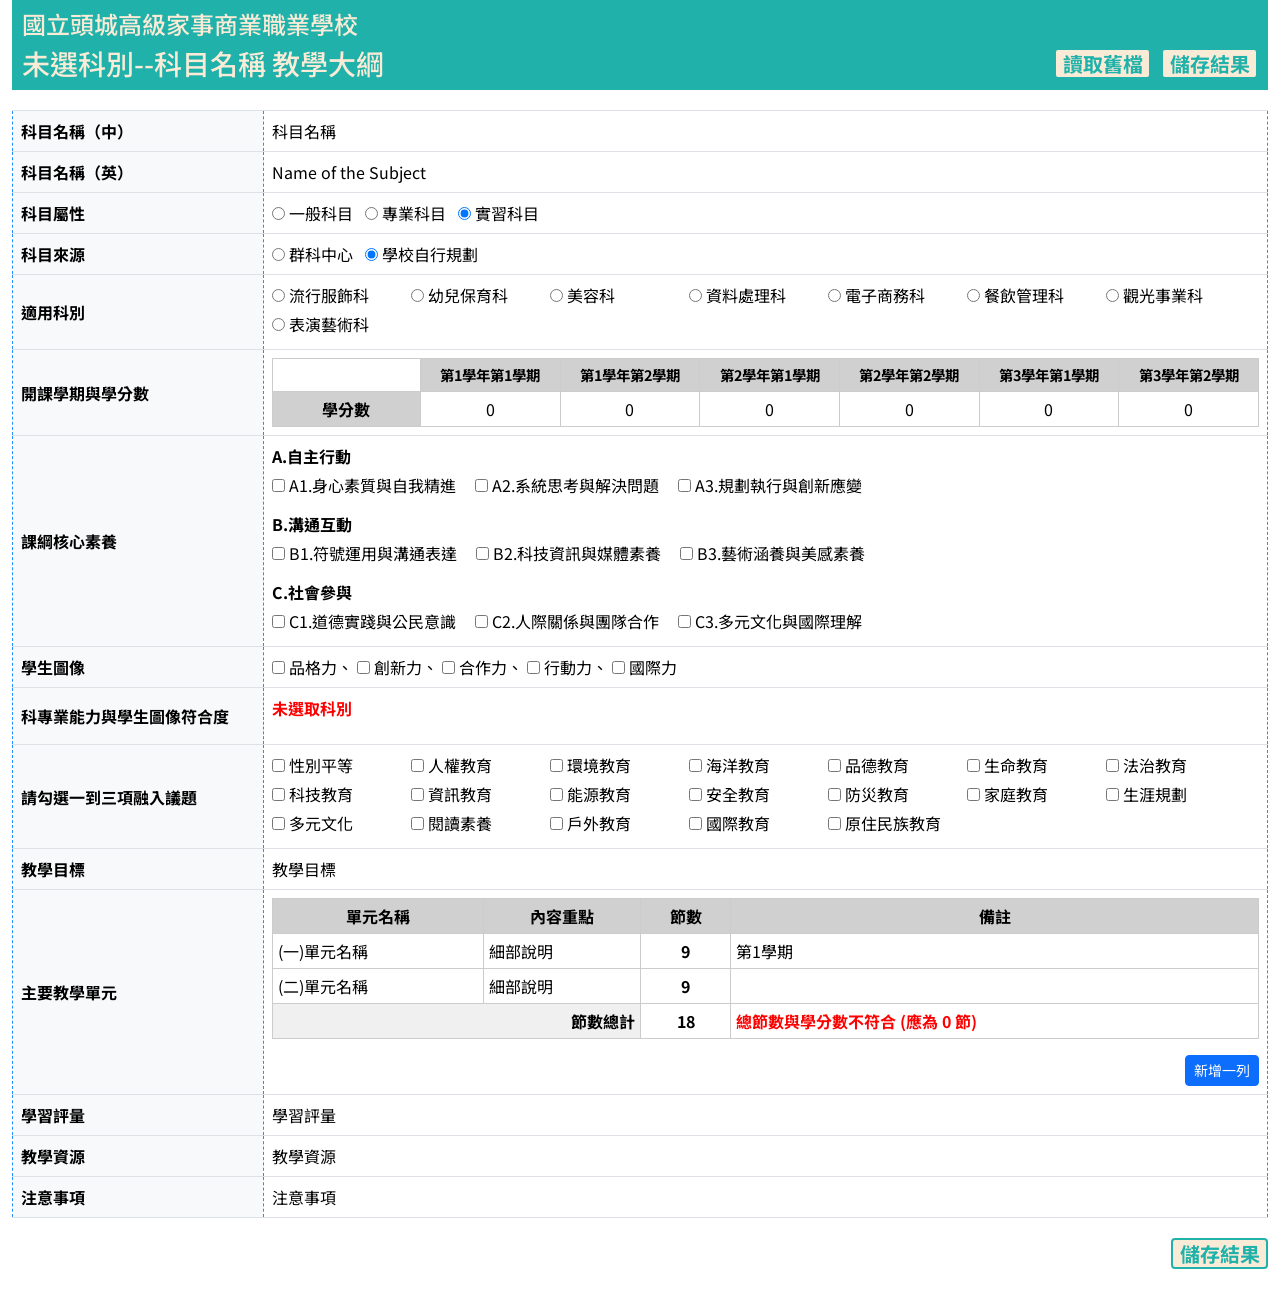
==== commit 98df06f7: "Update table rows and add new row structure" ====
--- a/table.html
+++ b/table.html
@@ -307,8 +307,8 @@
                             <tr><th>單元名稱</th><th>內容重點</th><th>節數</th><th>備註</th></tr>
                         </thead>
                         <tbody id="unitBody">
-                            <tr><td contenteditable="true" class="editable-td">單元一</td><td contenteditable="true" class="editable-td">細部說明</td><td contenteditable="true" class="editable-td session-count">9</td><td contenteditable="true" class="editable-td">第1學期</td></tr>
-                            <tr><td contenteditable="true" class="editable-td">單元二</td><td contenteditable="true" class="editable-td">細部說明</td><td contenteditable="true" class="editable-td session-count">9</td><td contenteditable="true" class="editable-td"></td></tr>
+                            <tr><td contenteditable="true" class="editable-td">(一)單元名稱</td><td contenteditable="true" class="editable-td">細部說明</td><td contenteditable="true" class="editable-td session-count">9</td><td contenteditable="true" class="editable-td">第1學期</td></tr>
+                            <tr><td contenteditable="true" class="editable-td">(二)單元名稱</td><td contenteditable="true" class="editable-td">細部說明</td><td contenteditable="true" class="editable-td session-count">9</td><td contenteditable="true" class="editable-td"></td></tr>
                         </tbody>
                         <tfoot>
                             <tr>
@@ -516,8 +516,8 @@
     const tbody = document.getElementById("unitBody");
     const tr = document.createElement("tr");
     tr.innerHTML = `
-        <td contenteditable="true" class="editable-td">請輸入單元名稱</td>
-        <td contenteditable="true" class="editable-td">請輸入內容重點</td>
+        <td contenteditable="true" class="editable-td">(項次)單元名稱</td>
+        <td contenteditable="true" class="editable-td">細部說明</td>
         <td contenteditable="true" class="editable-td session-count">1</td>
         <td contenteditable="true" class="editable-td"></td>
     `;
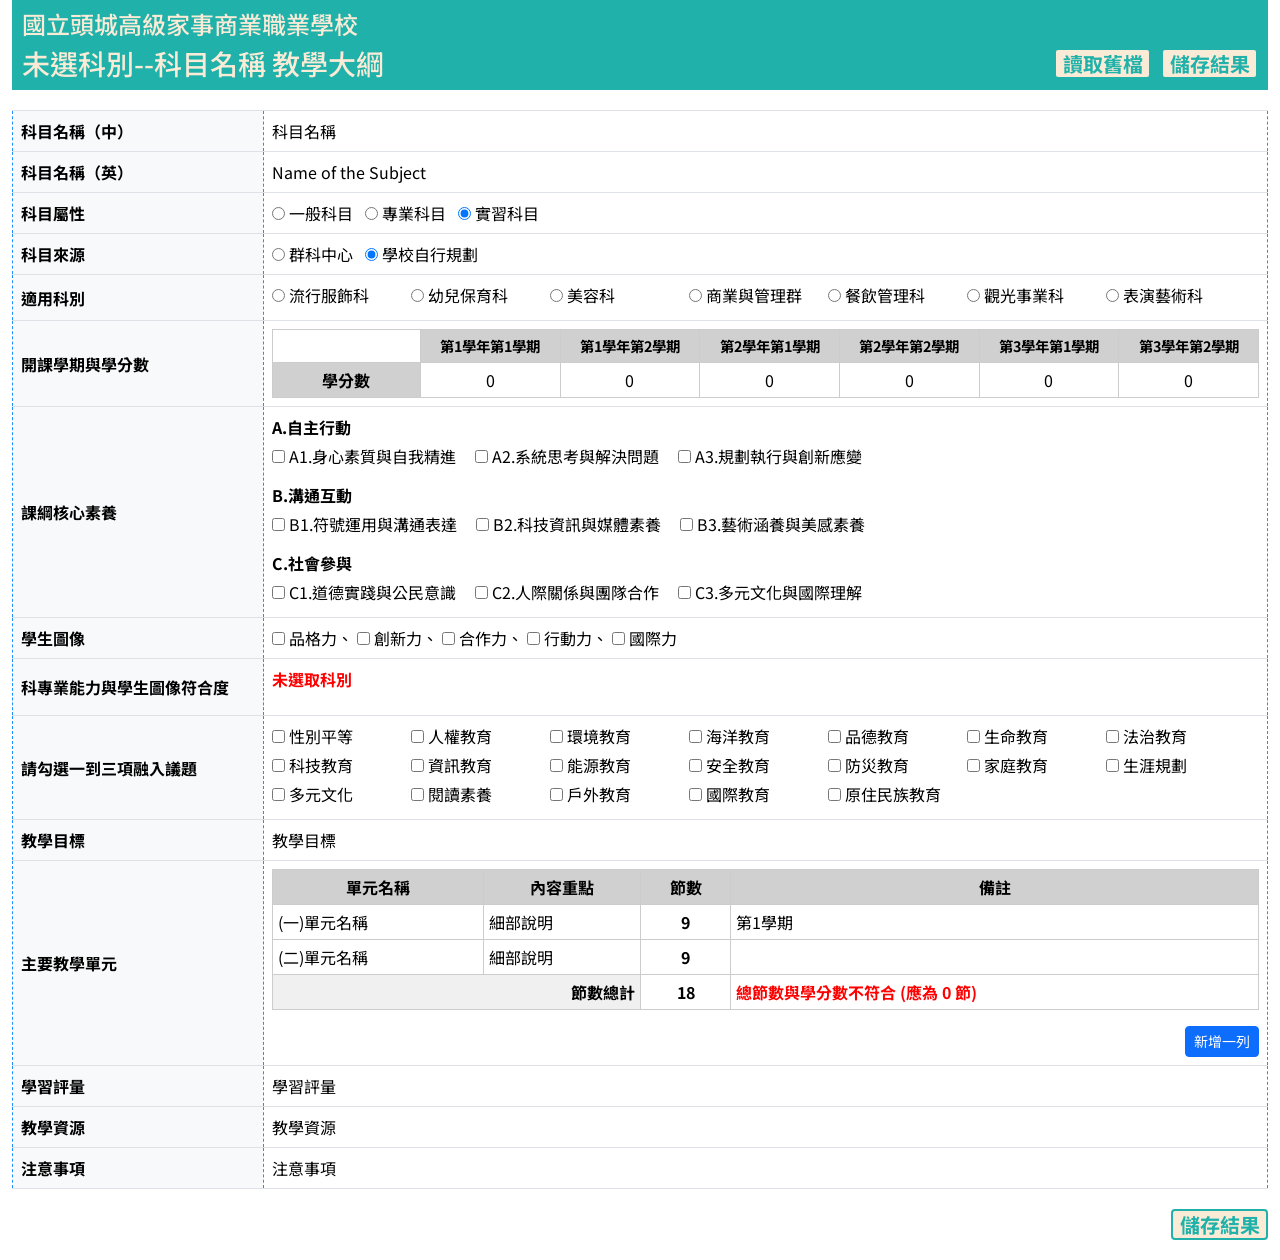
==== commit 2a37f943: "Update applicable departments and remove old entries" ====
--- a/table.html
+++ b/table.html
@@ -199,8 +199,7 @@
                     <label><input type="radio" name="applicable_dept"> 流行服飾科</label>
                     <label><input type="radio" name="applicable_dept"> 幼兒保育科</label>
                     <label><input type="radio" name="applicable_dept"> 美容科</label>
-                    <label><input type="radio" name="applicable_dept"> 資料處理科</label>
-                    <label><input type="radio" name="applicable_dept"> 電子商務科</label>
+                    <label><input type="radio" name="applicable_dept"> 商業與管理群</label>
                     <label><input type="radio" name="applicable_dept"> 餐飲管理科</label>
                     <label><input type="radio" name="applicable_dept"> 觀光事業科</label> 
                     <label><input type="radio" name="applicable_dept"> 表演藝術科</label>
@@ -371,19 +370,11 @@
         "具備整體造型與時尚產業實作能力",
         "具備敬業工作態度與終身學習能力"
     ],
-    "資料處理科": [
-        "具備辦公室自動化行政能力",
-        "具備網頁設計能力",
-        "具備多媒體製作能力",
-        "具備行動裝置應用程式製作能力",
-        "具備職場所需的職業道德與終身學習能力"
-    ],
-    "電子商務科": [
-        "具備商業基礎與電商經營能力",
-        "具備創意思考、行銷企劃與數位行銷能力",
-        "具備金融理財與會計資訊應用能力",
-        "具備資訊軟體與多媒體應用能力",
-        "具備敬業精神與終身學習態度"
+    "商業與管理群": [
+        "具備商業與數位科技基礎素養及企業永續(ESG)與社會責任理念的基礎人才",
+        "具備運用生成式AI協作辦公暨資訊規劃技能的基礎人才",
+        "具備優化新零售電商經營模式與智慧商務基礎技術能力的基礎人才",
+        "具備商務數據分析與專題實作能力的基礎人才"
     ],
     "餐飲管理科": [
         "具備中餐、西餐與烘焙能力",
